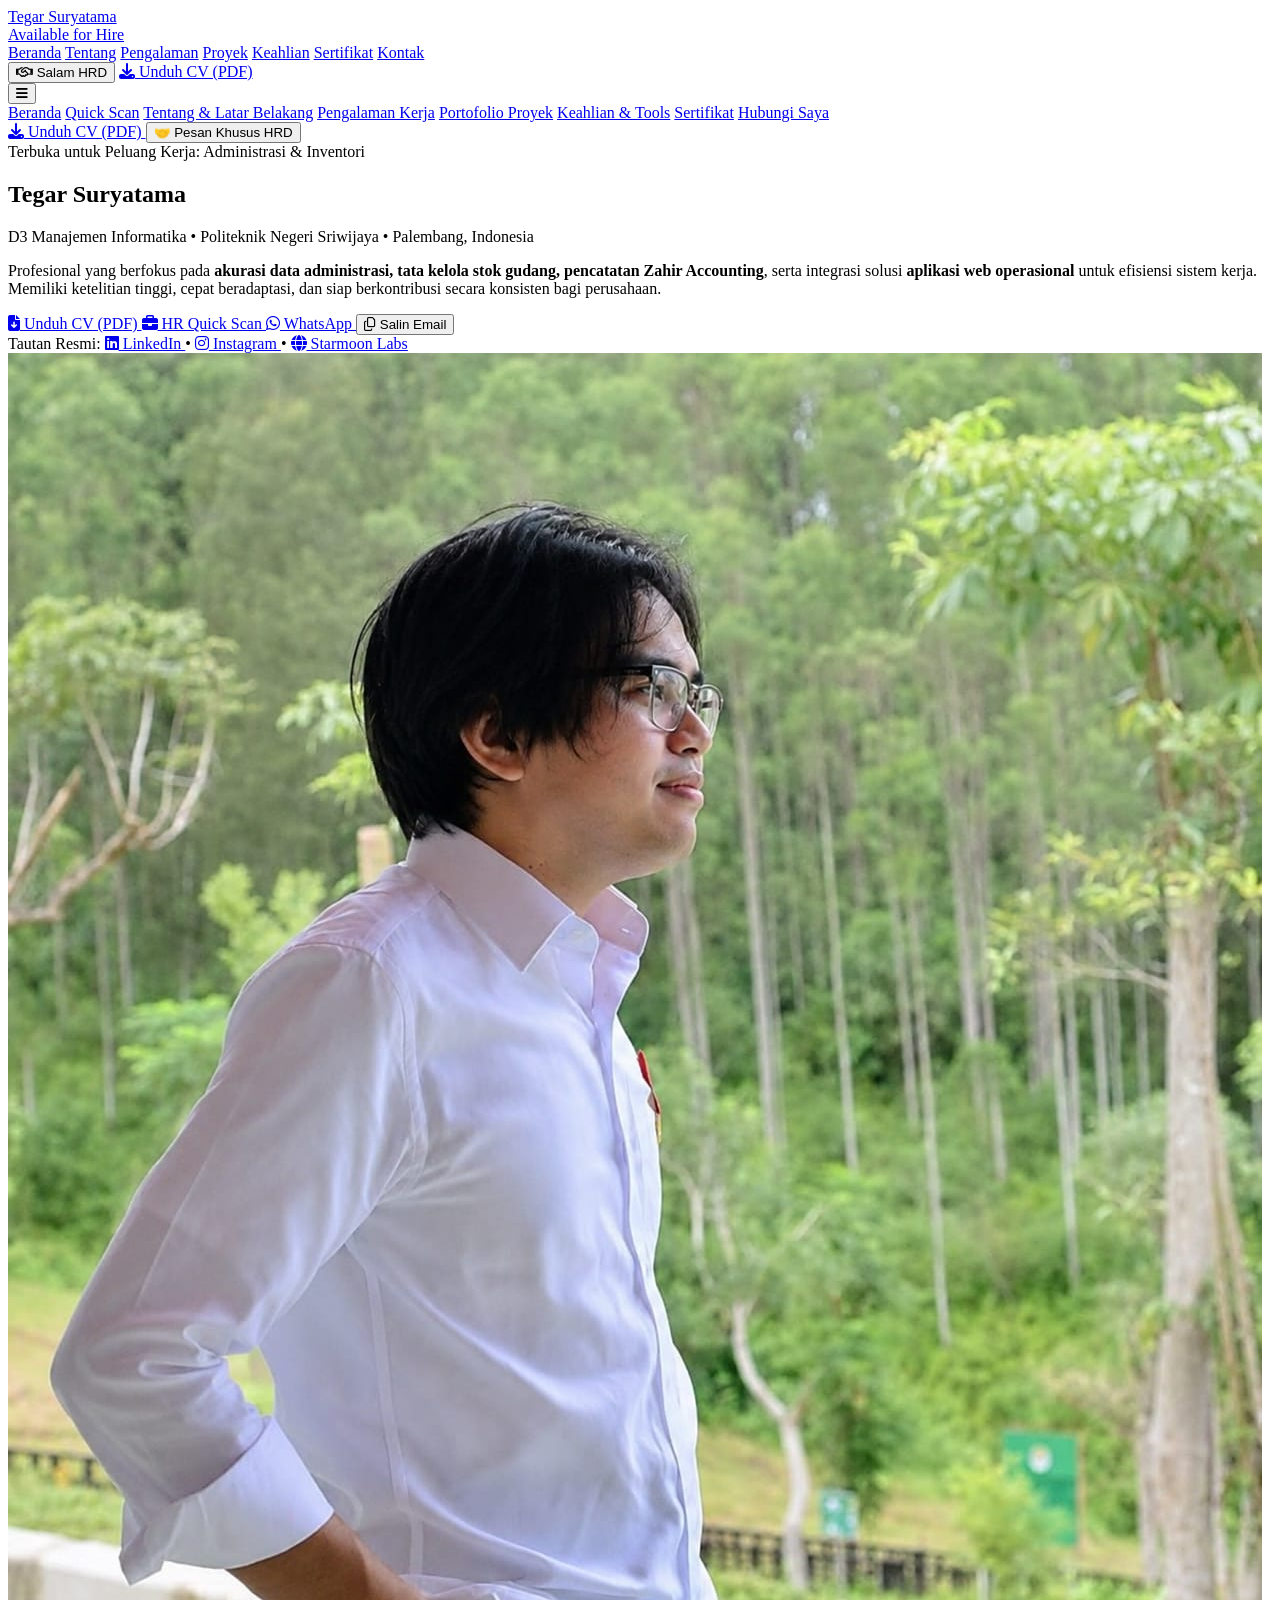
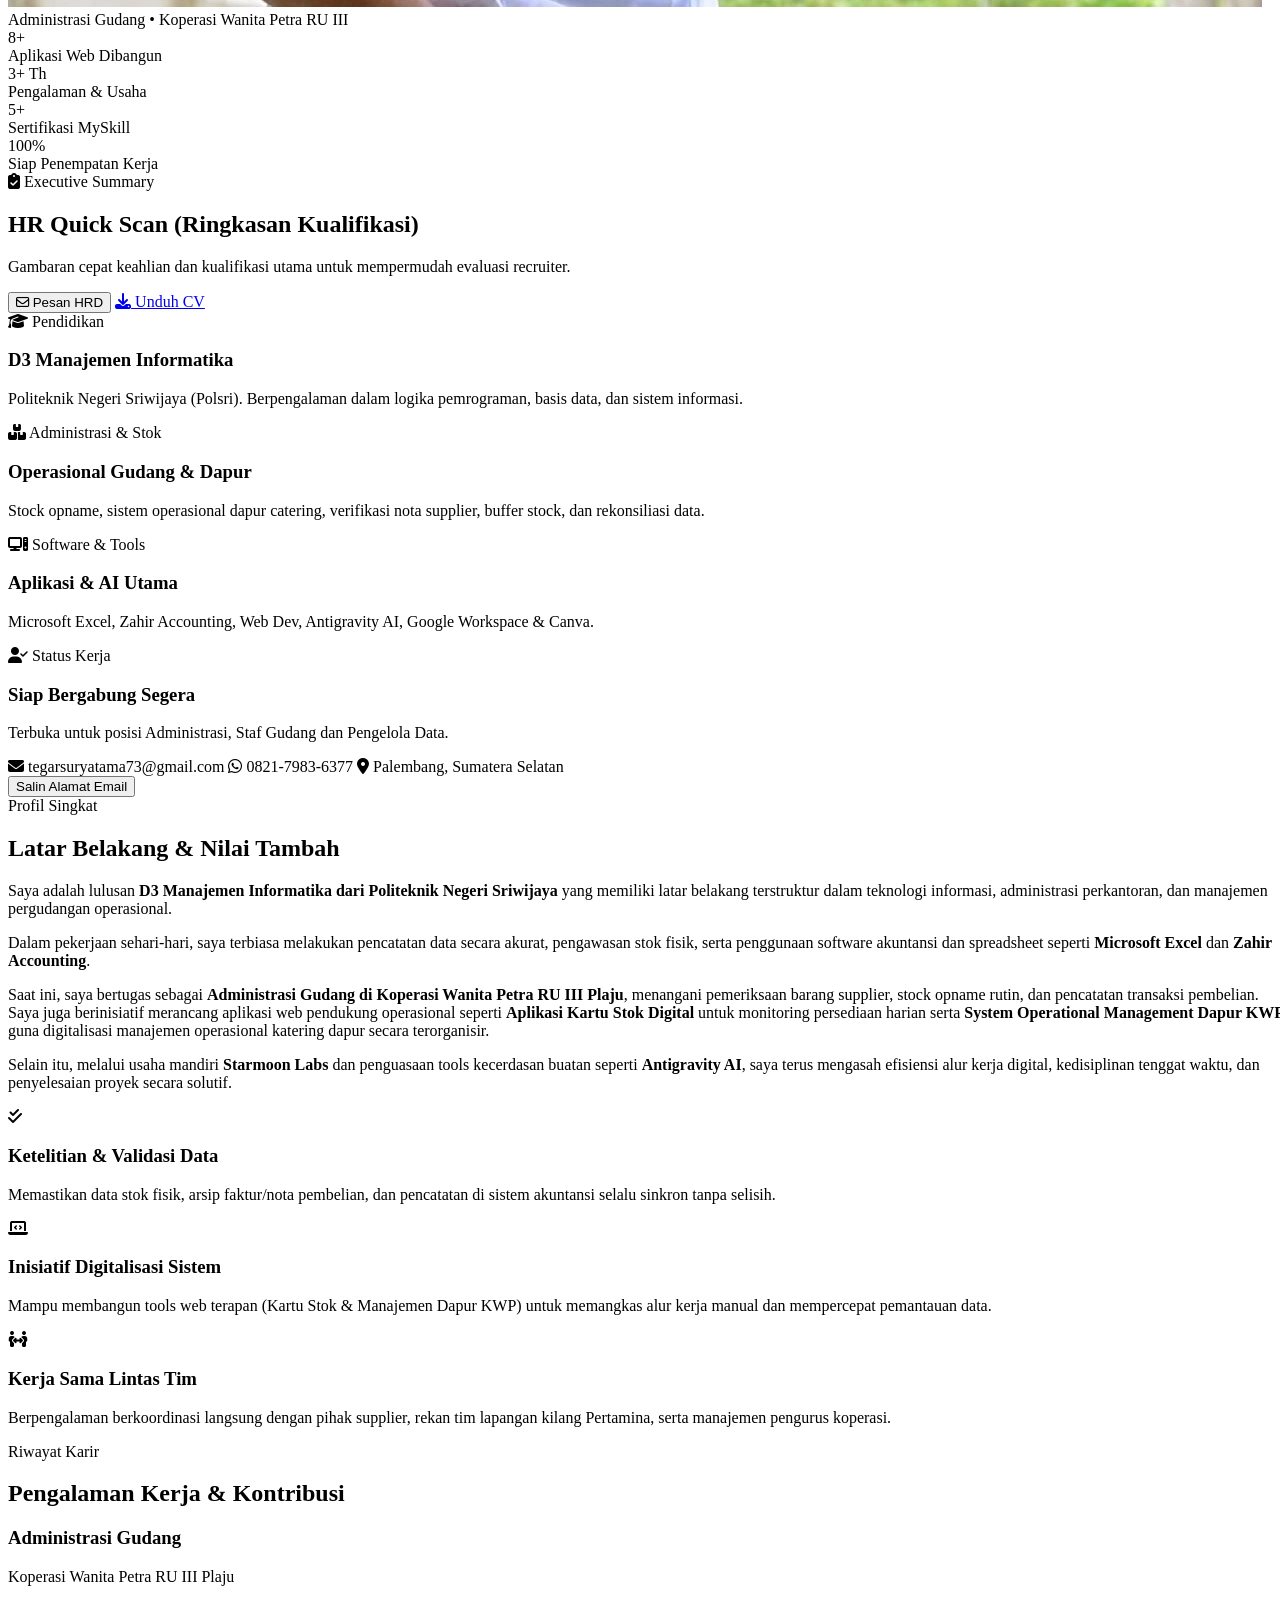
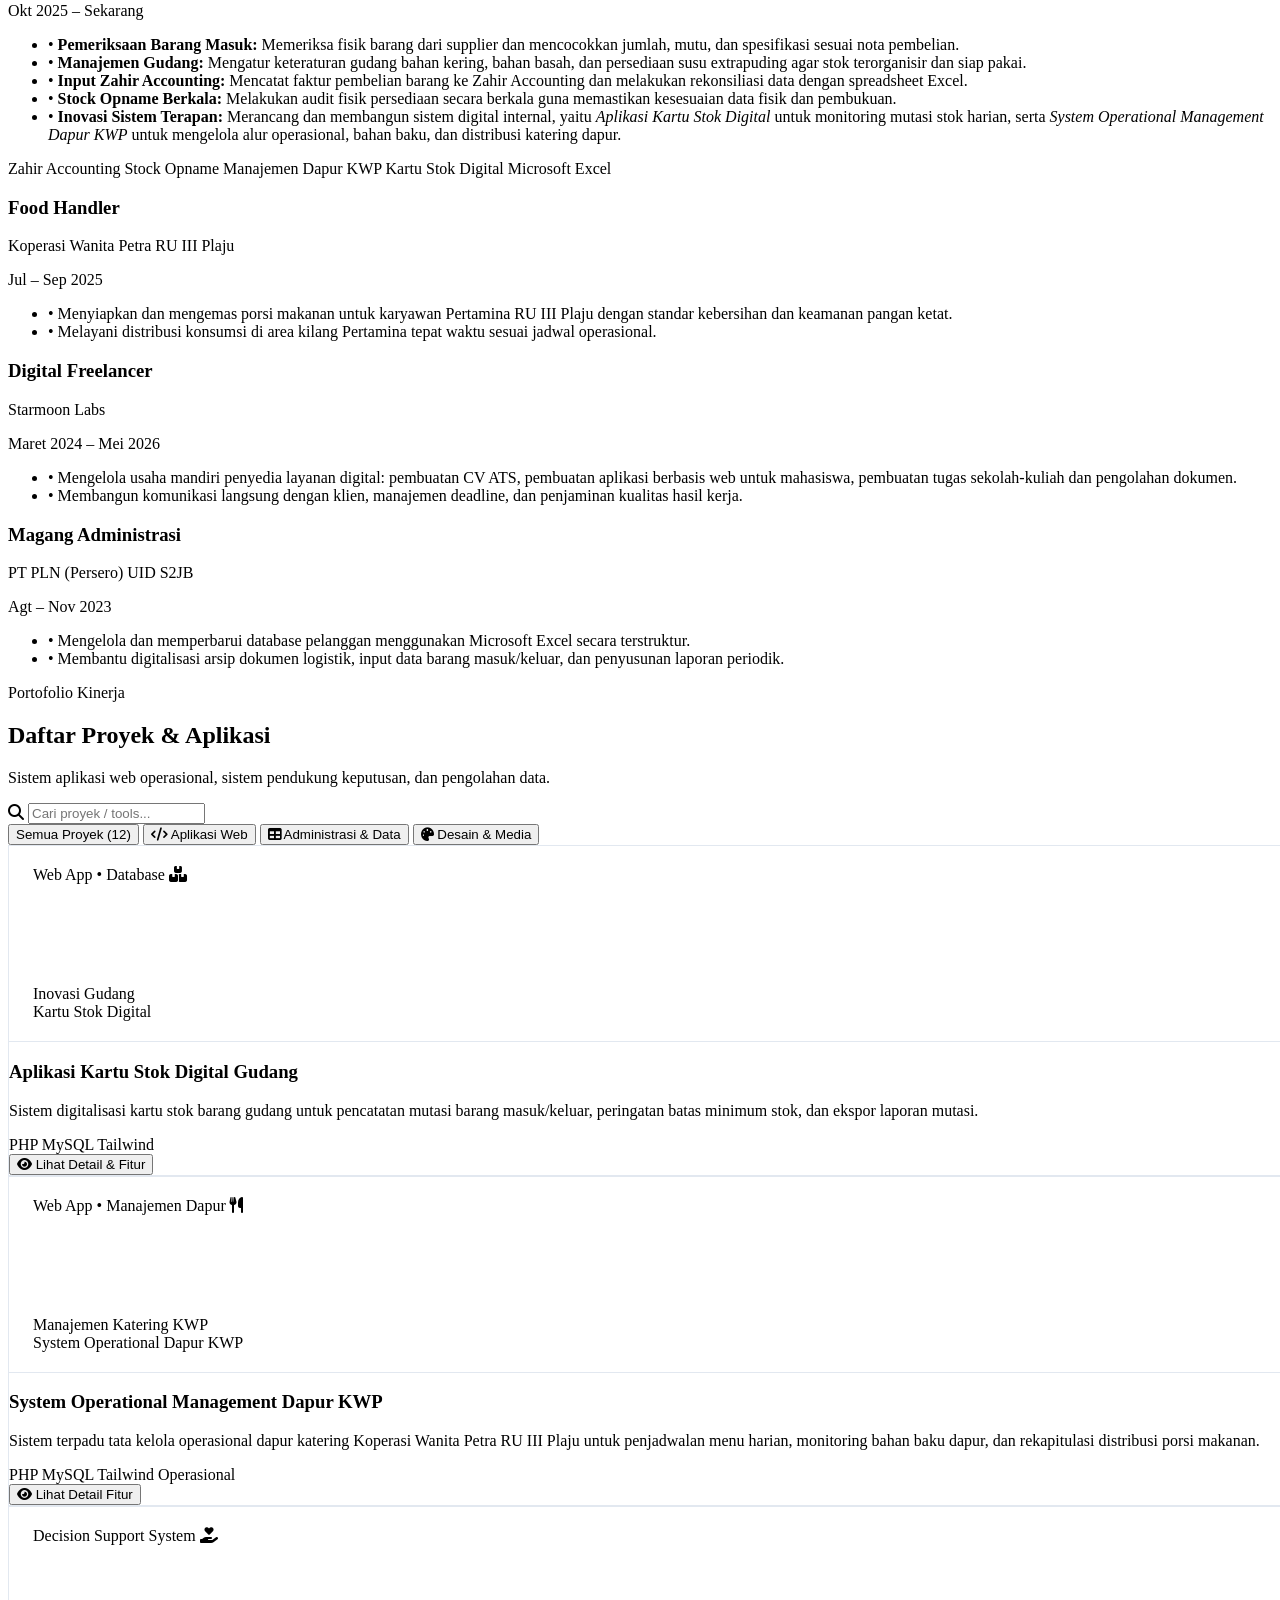
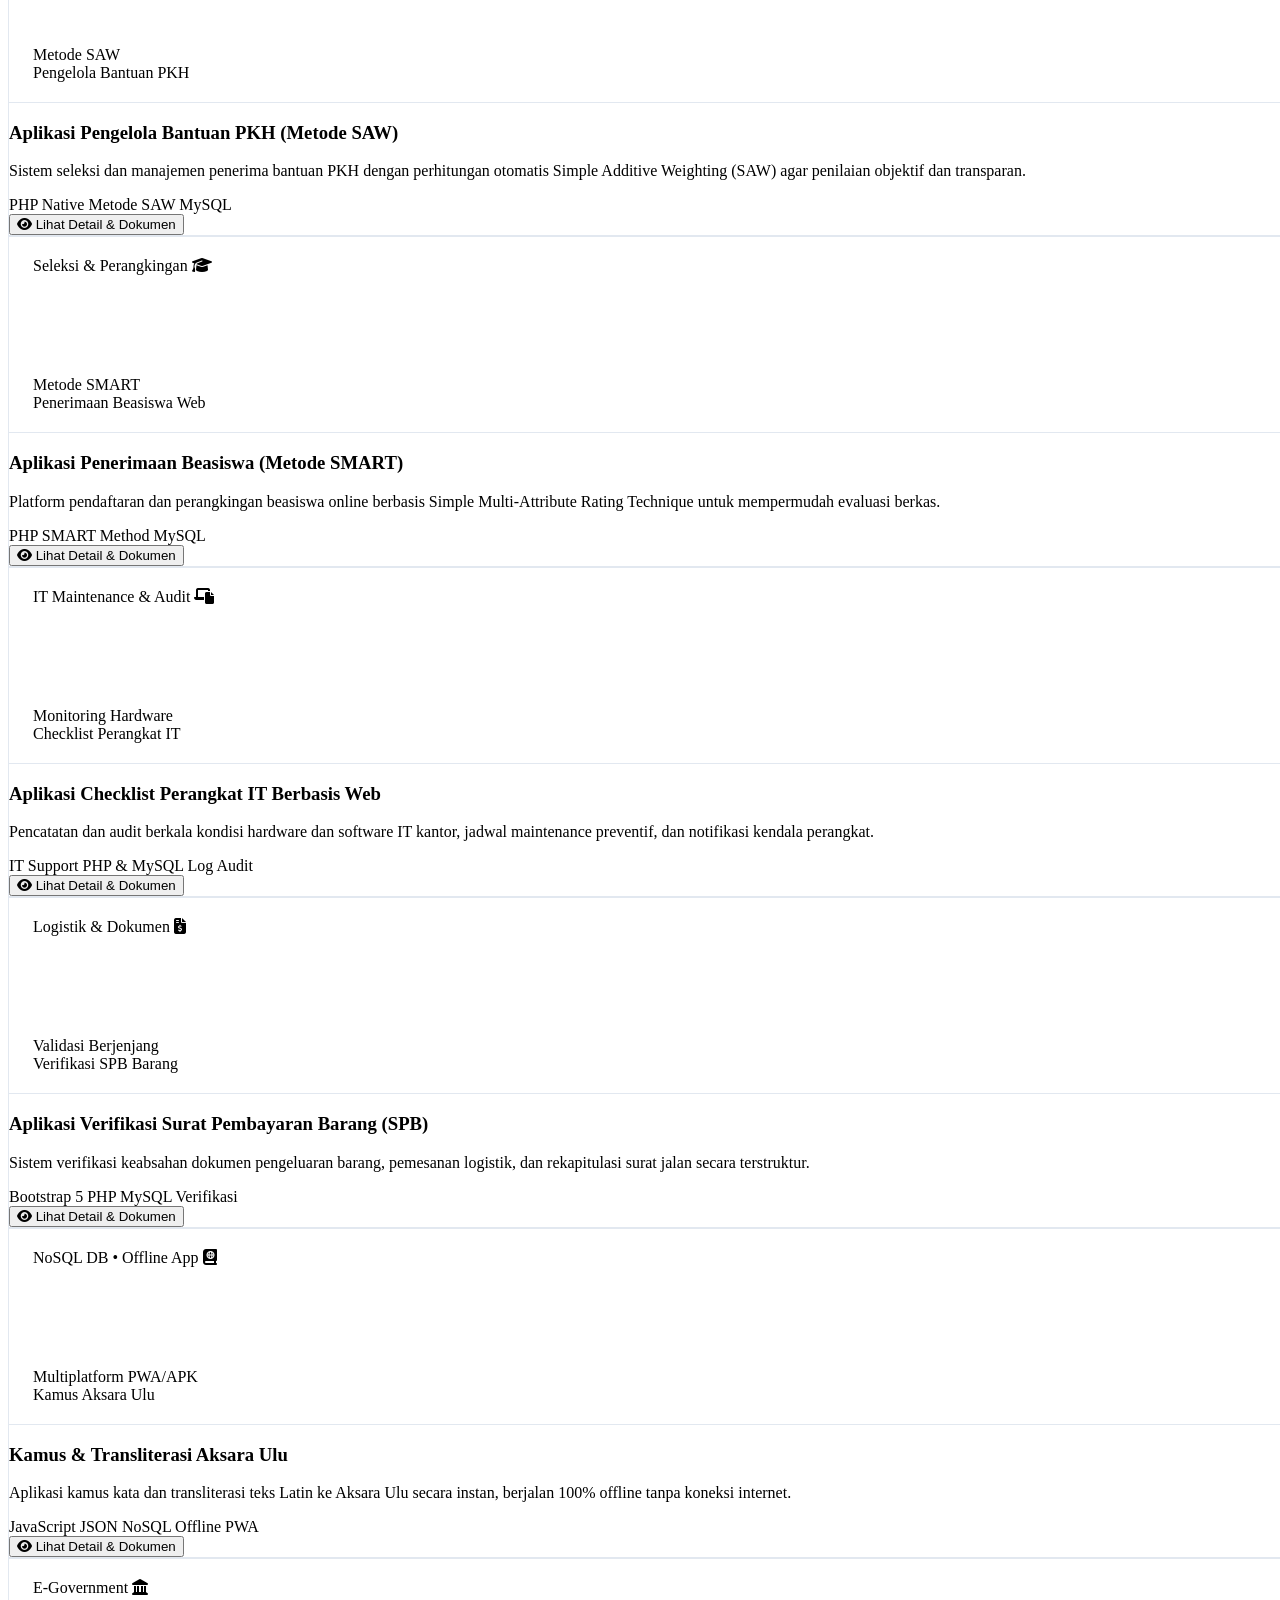
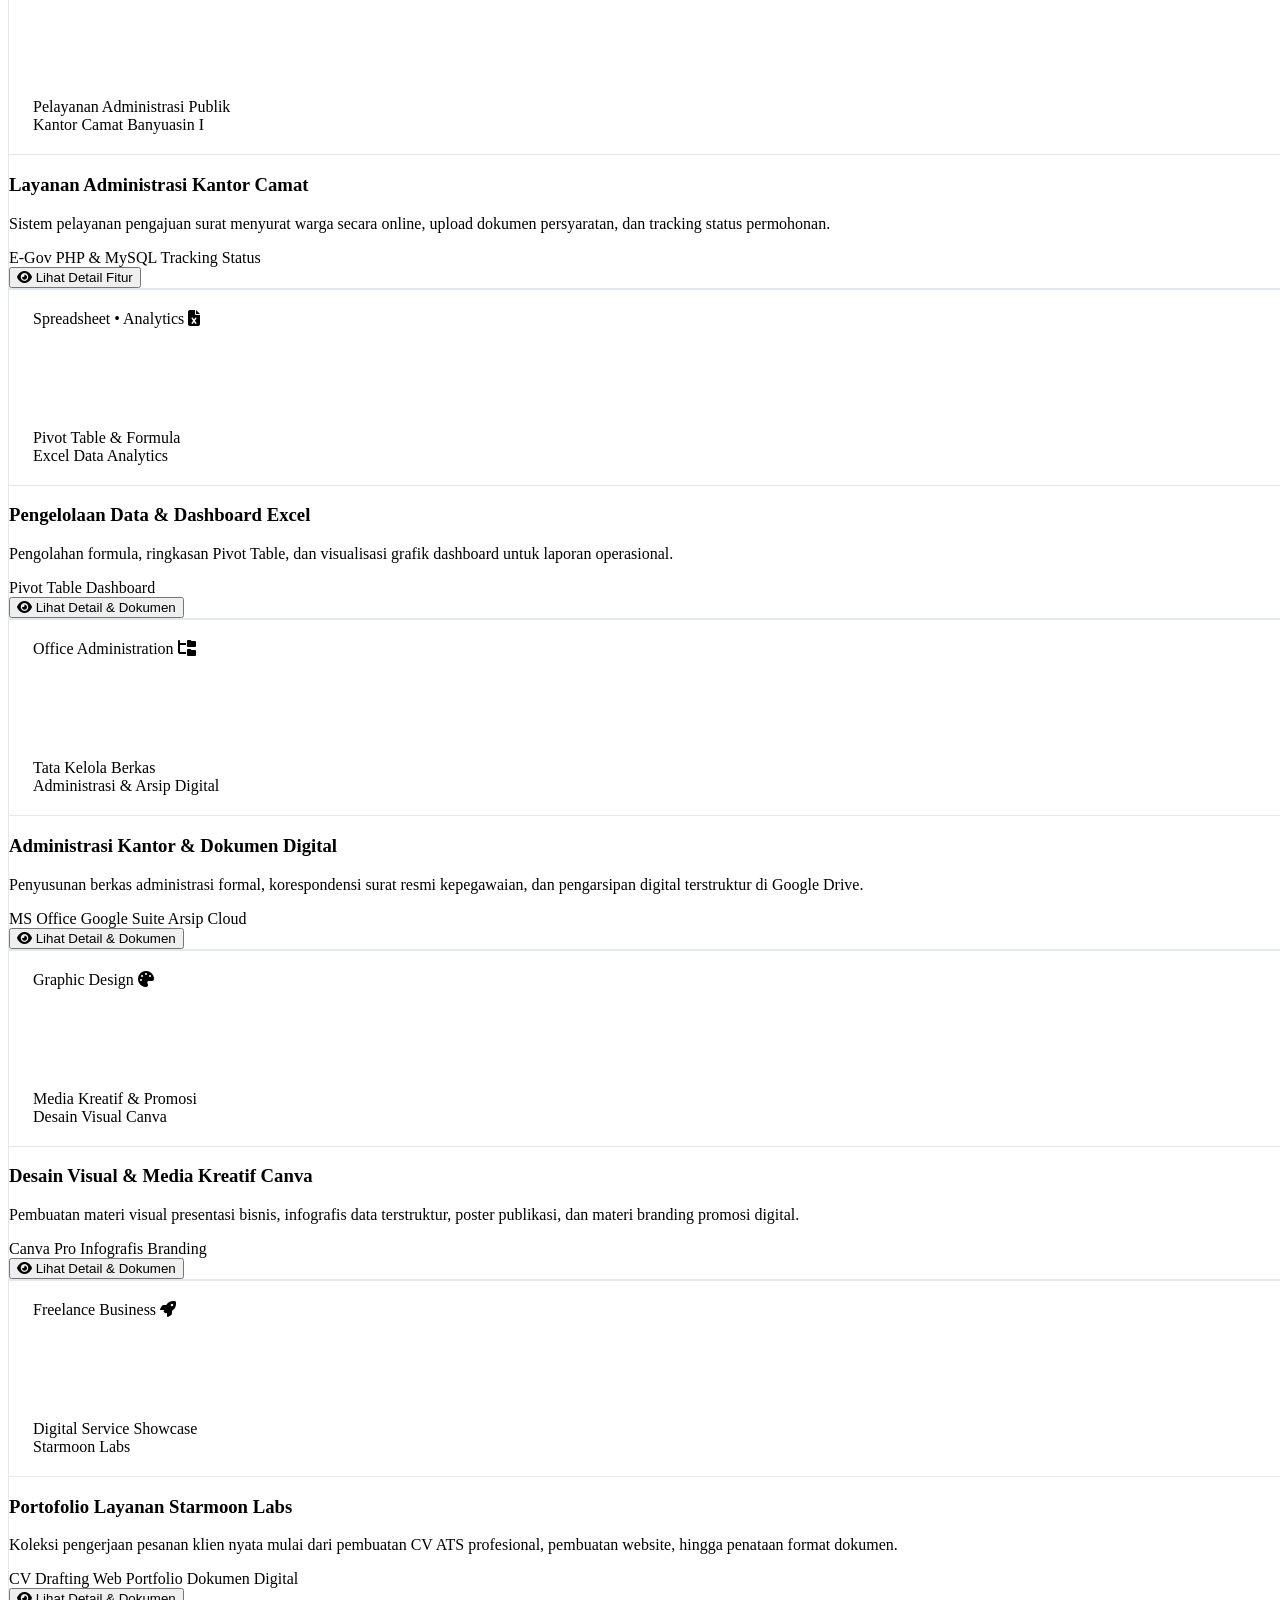
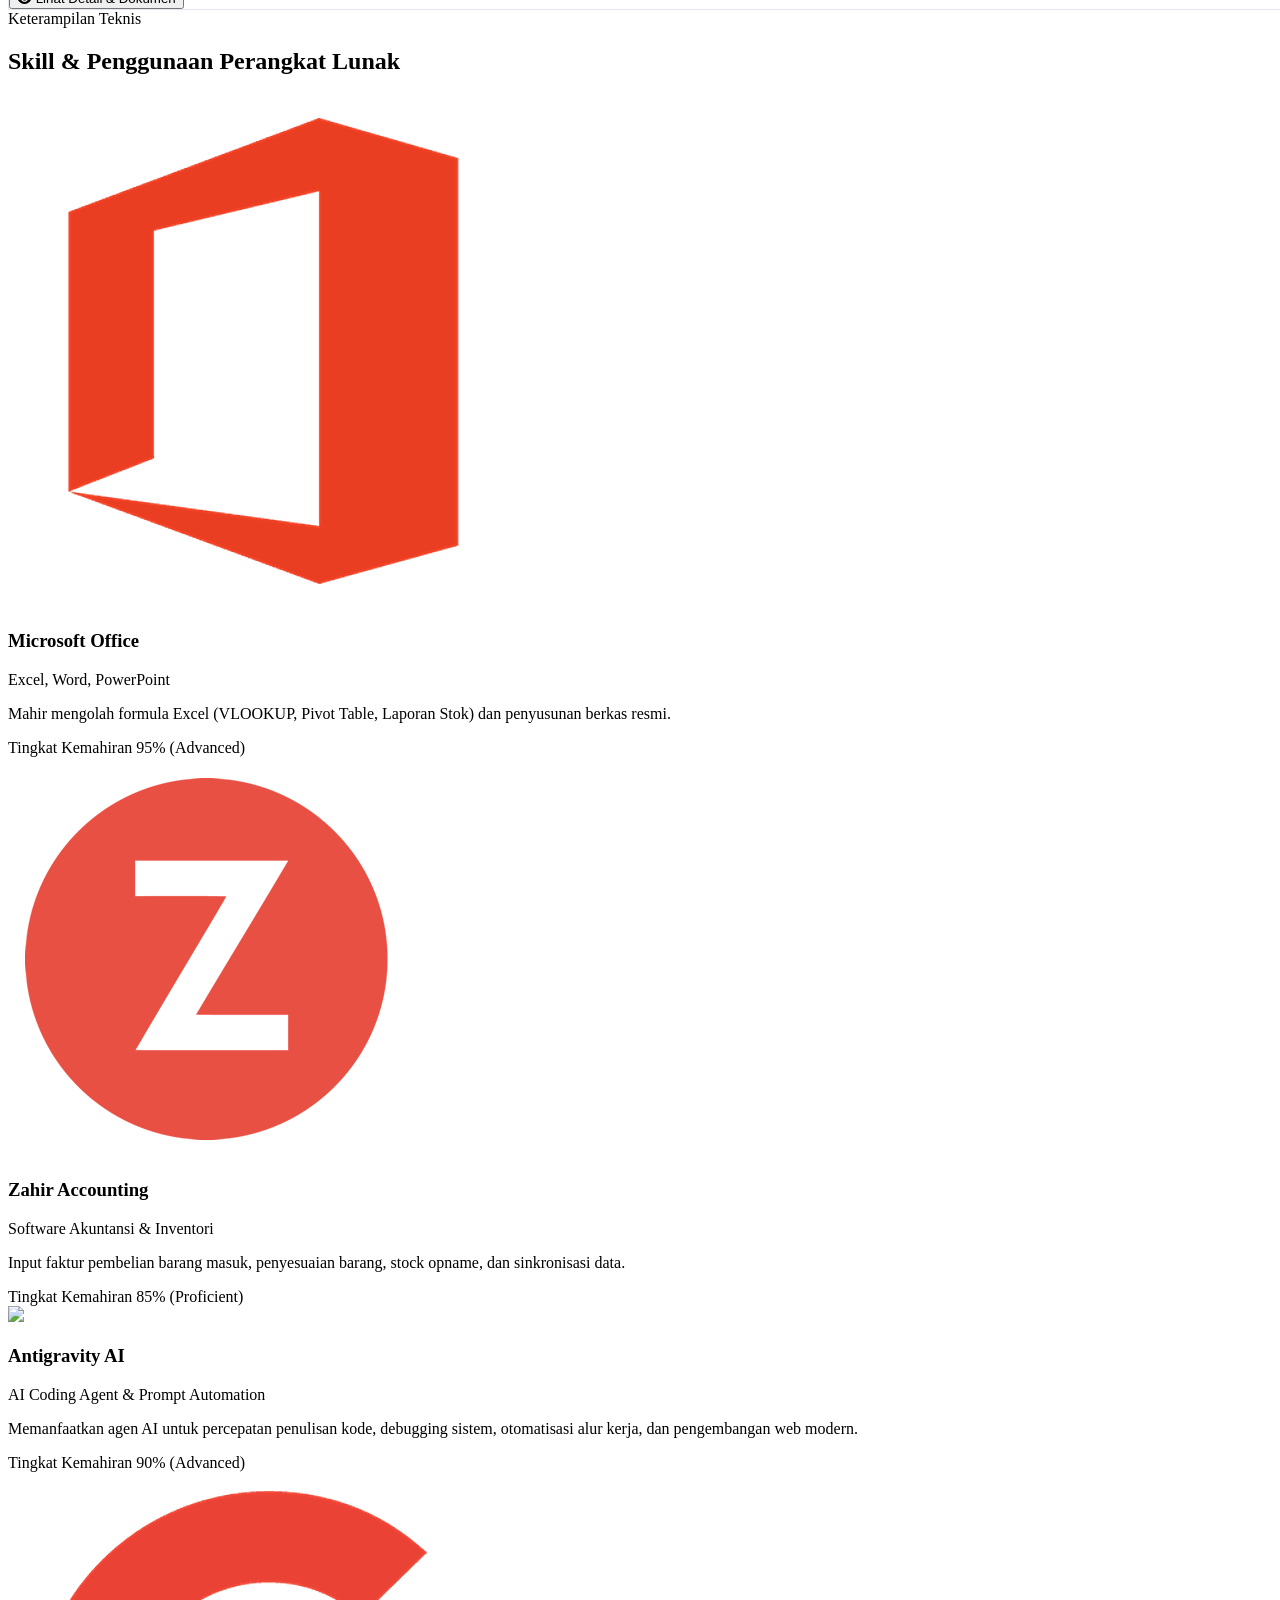
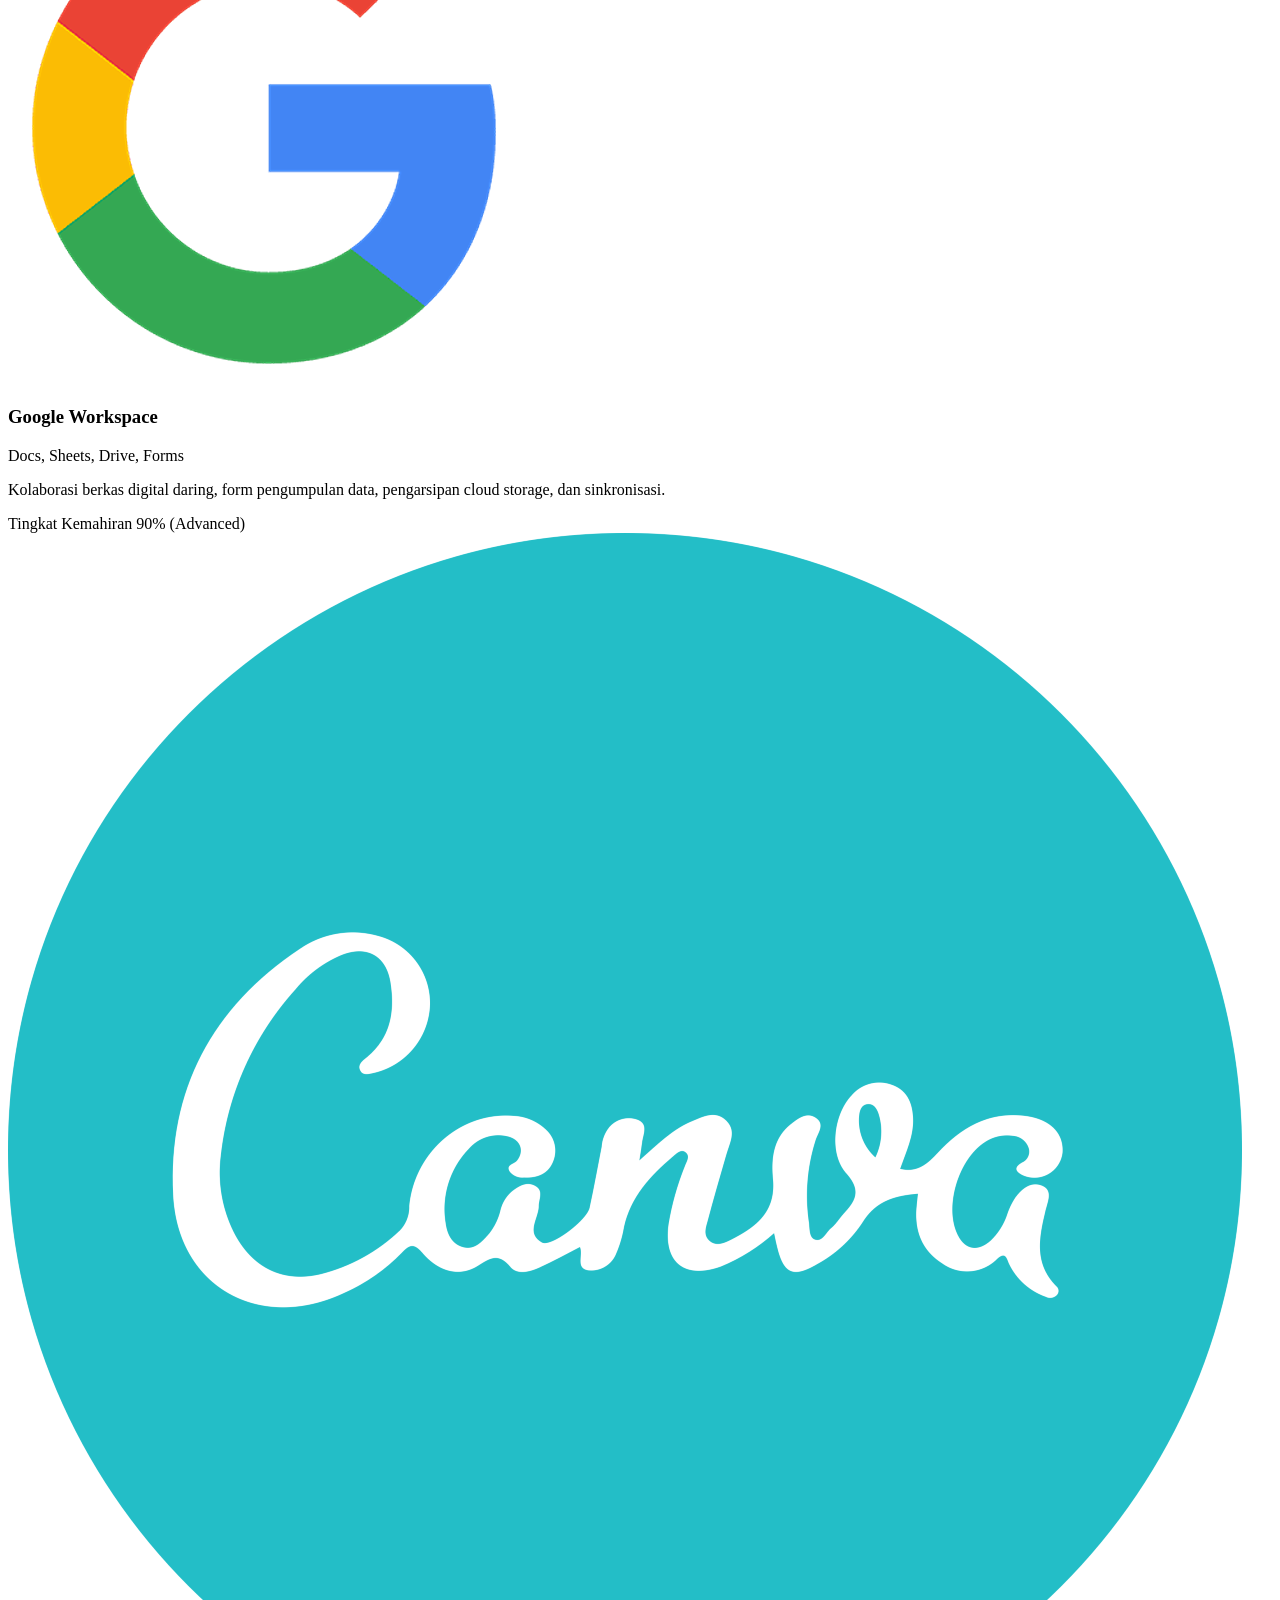
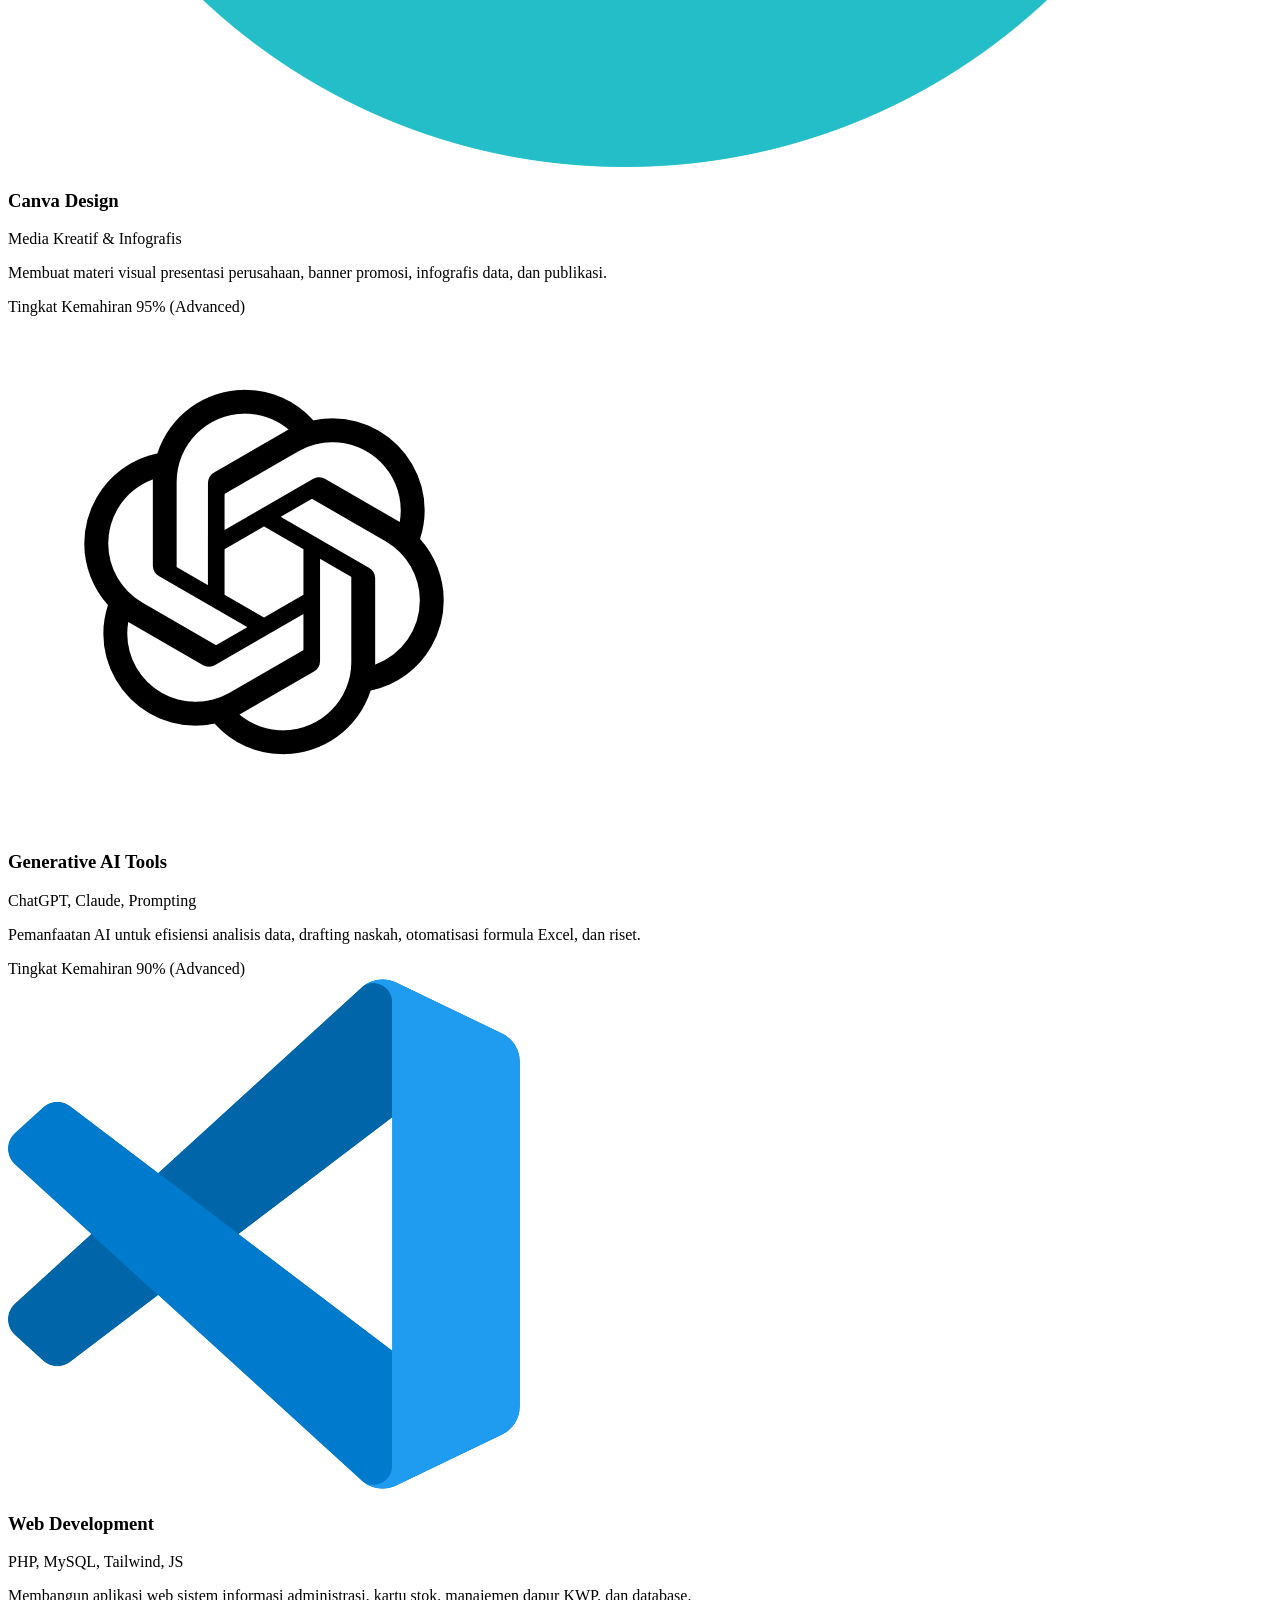
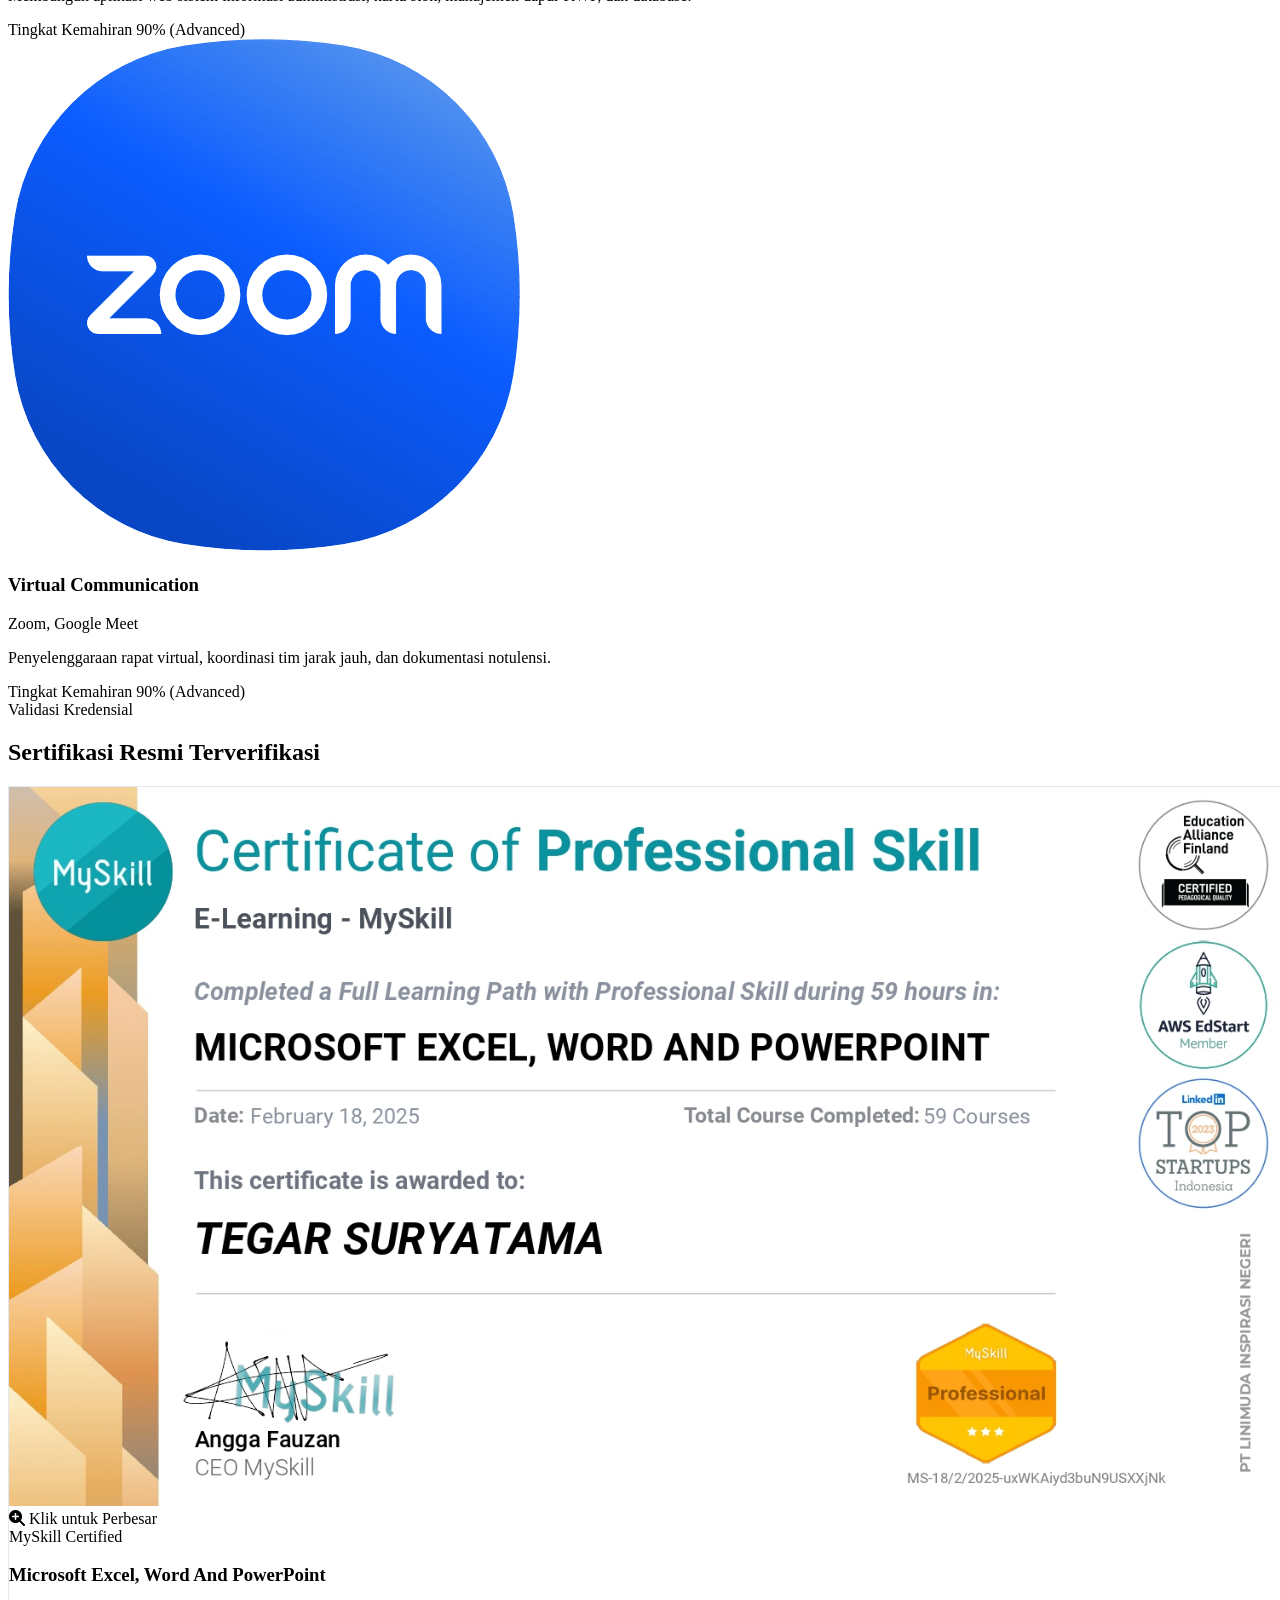
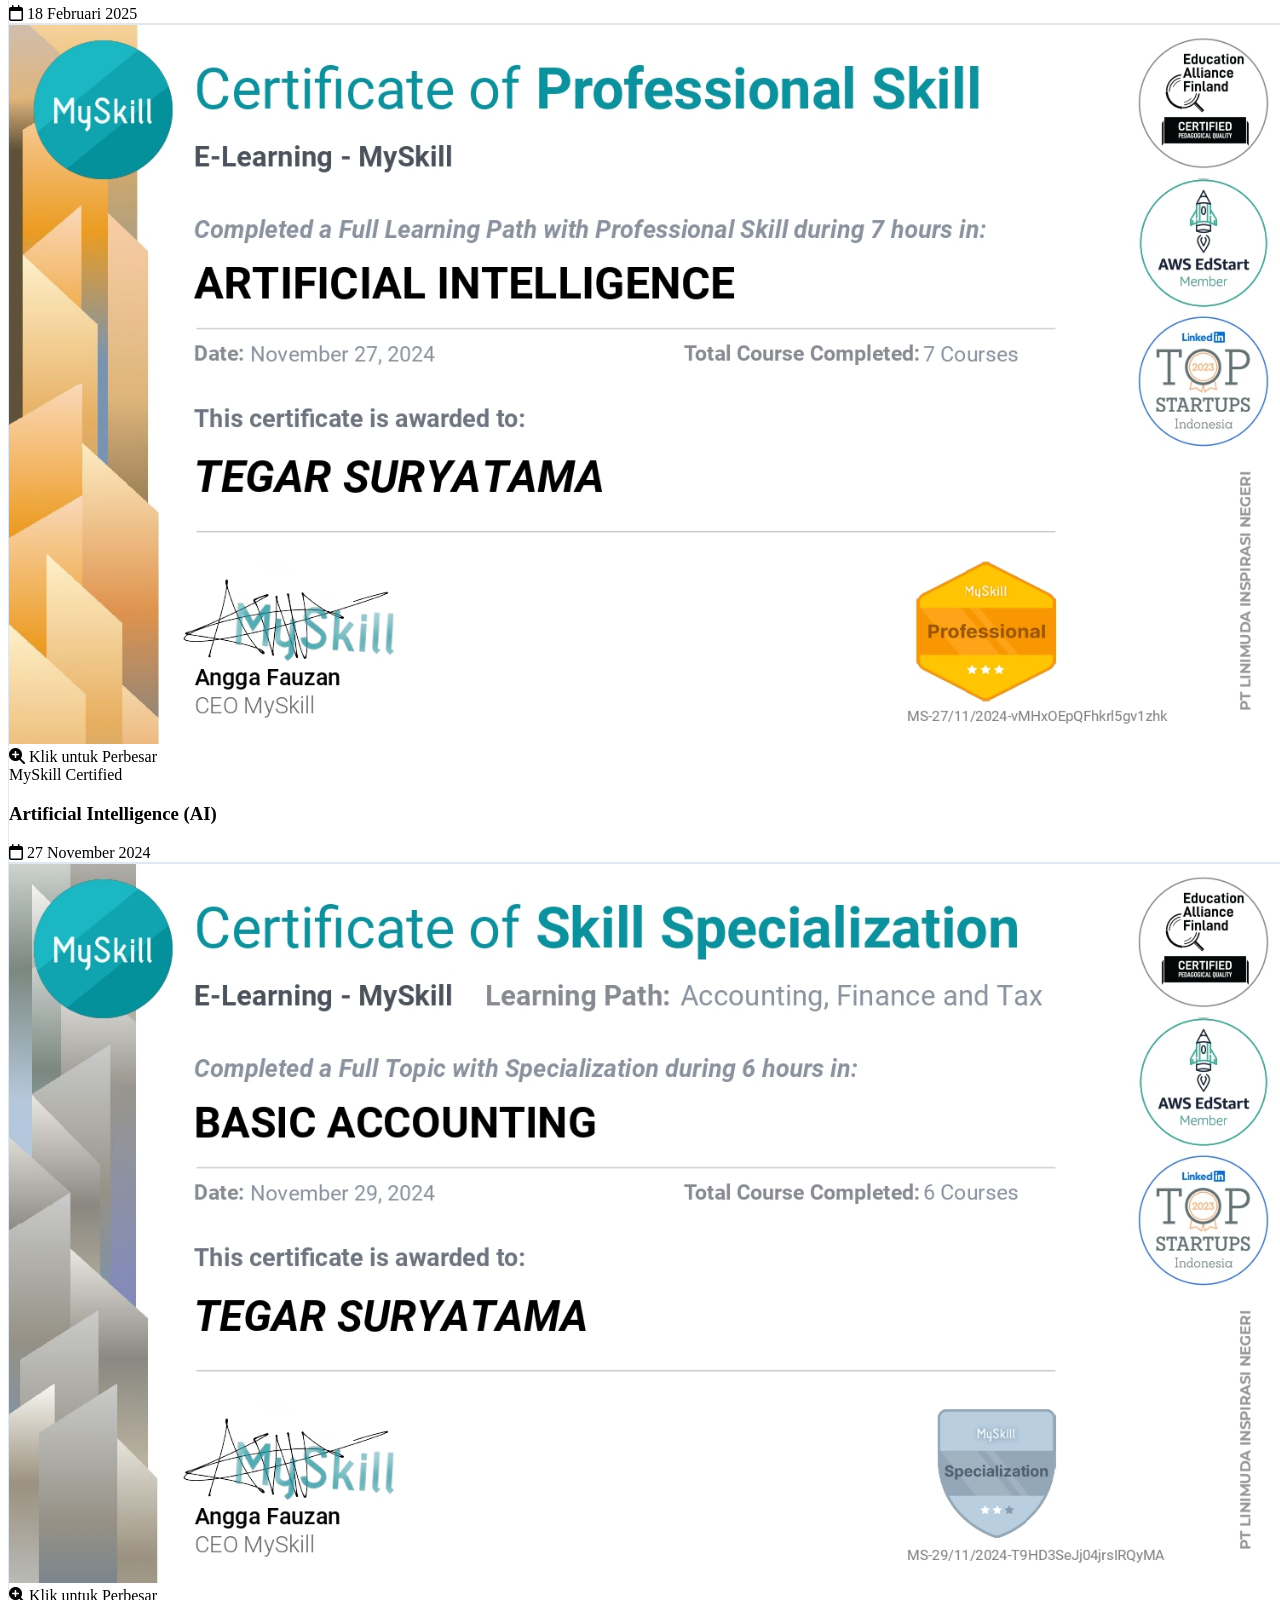
==== index - Copy.html @ 363c5156 "Add files via upload" ====
<!DOCTYPE html>
<html lang="id" class="scroll-smooth">

<head>
  <meta charset="UTF-8">
  <meta name="viewport" content="width=device-width, initial-scale=1.0">
  <title>Tegar Suryatama | Resume & Portofolio Profesional</title>
  <link rel="icon" type="image/png" href="images/icon.png?v=1">

  <!-- Tailwind CSS CDN -->
  <script src="https://cdn.tailwindcss.com"></script>

  <!-- Google Fonts: Plus Jakarta Sans & Inter -->
  <link rel="preconnect" href="https://fonts.googleapis.com">
  <link rel="preconnect" href="https://fonts.gstatic.com" crossorigin>
  <link href="https://fonts.googleapis.com/css2?family=Plus+Jakarta+Sans:wght@300;400;500;600;700;800&family=Inter:wght@400;500;600;700&display=swap" rel="stylesheet">

  <!-- Font Awesome Icons -->
  <link rel="stylesheet" href="https://cdnjs.cloudflare.com/ajax/libs/font-awesome/6.5.1/css/all.min.css">

  <!-- AOS Animation CSS -->
  <link rel="stylesheet" href="https://cdnjs.cloudflare.com/ajax/libs/aos/2.3.4/aos.css">

  <!-- Custom Modular Stylesheet -->
  <link rel="stylesheet" href="css/style.css">

  <!-- Tailwind Custom Theme Extension -->
  <script>
    tailwind.config = {
      theme: {
        extend: {
          fontFamily: {
            sans: ['"Plus Jakarta Sans"', 'sans-serif'],
            inter: ['"Inter"', 'sans-serif'],
          },
          colors: {
            navy: {
              50: '#f0f4f9',
              100: '#d9e2ec',
              200: '#bcccdc',
              700: '#334e68',
              800: '#243b53',
              900: '#102a43',
              950: '#0b1d30',
            },
            primary: {
              50: '#f0f7ff',
              100: '#e0effe',
              500: '#0284c7',
              600: '#0369a1',
              700: '#075985',
              800: '#0c4a6e',
            },
            slate: {
              850: '#152033',
              900: '#0f172a',
            }
          }
        }
      }
    }
  </script>
</head>

<body class="bg-[#f8fafc] text-slate-800 font-sans antialiased selection:bg-slate-800 selection:text-white relative pt-16">

  <!-- Top Scroll Reading Progress Indicator -->
  <div id="scrollProgressBar"></div>

  <!-- ==================== HEADER & NAVBAR (FIXED TOP) ==================== -->
  <header class="fixed top-0 left-0 right-0 z-40 w-full navbar-glass border-b border-slate-200/90 transition-all duration-200">
    <div class="max-w-6xl mx-auto px-4 sm:px-6 lg:px-8">
      <div class="flex items-center justify-between h-16">
        
        <!-- Brand Logo & Name -->
        <a href="#home" class="flex items-center gap-2.5 sm:gap-3 group">
          <!-- <div class="w-9 h-9 rounded-lg bg-slate-900 flex items-center justify-center text-white font-bold text-sm shadow-sm group-hover:bg-primary-700 transition transform group-hover:scale-105">
            TS
          </div> -->
          <div>
            <div class="font-bold text-slate-900 tracking-tight text-sm sm:text-base group-hover:text-primary-700 transition">
              Tegar Suryatama
            </div>
            <div class="flex items-center gap-1.5 text-[10px] sm:text-[11px] text-slate-500 font-medium whitespace-nowrap">
              <span class="w-2 h-2 rounded-full bg-emerald-600 live-dot"></span>
              <span>Available for Hire</span>
            </div>
          </div>
        </a>

        <!-- Desktop Navigation Links -->
        <nav class="hidden md:flex items-center space-x-1 font-medium text-xs sm:text-sm text-slate-600">
          <a href="#home" class="px-3 py-1.5 rounded-md hover:text-slate-900 hover:bg-slate-100 transition">Beranda</a>
          <!-- <a href="#quick-scan" class="px-3 py-1.5 rounded-md text-primary-700 bg-primary-50 font-semibold hover:bg-primary-100 transition flex items-center gap-1.5">
            <i class="fa-solid fa-briefcase text-primary-600"></i>Quick Scan
          </a> -->
          <a href="#about" class="px-3 py-1.5 rounded-md hover:text-slate-900 hover:bg-slate-100 transition">Tentang</a>
          <a href="#experience" class="px-3 py-1.5 rounded-md hover:text-slate-900 hover:bg-slate-100 transition">Pengalaman</a>
          <a href="#projects" class="px-3 py-1.5 rounded-md hover:text-slate-900 hover:bg-slate-100 transition">Proyek</a>
          <a href="#skills" class="px-3 py-1.5 rounded-md hover:text-slate-900 hover:bg-slate-100 transition">Keahlian</a>
          <a href="#certificates" class="px-3 py-1.5 rounded-md hover:text-slate-900 hover:bg-slate-100 transition">Sertifikat</a>
          <a href="#contact" class="px-3 py-1.5 rounded-md hover:text-slate-900 hover:bg-slate-100 transition">Kontak</a>
        </nav>

        <!-- Header CTA Buttons -->
        <div class="hidden sm:flex items-center gap-2.5">
          <button onclick="openHrdModal()" class="px-3.5 py-1.5 text-xs font-semibold text-slate-700 bg-white hover:bg-slate-50 border border-slate-300 rounded-lg transition shadow-sm hover:border-slate-400">
            <i class="fa-regular fa-handshake mr-1 text-slate-600"></i> Salam HRD
          </button>
          
          <a href="CV_Tegar Suryatama.pdf" download="CV_Tegar_Suryatama.pdf" class="px-3.5 py-1.5 text-xs font-semibold text-white bg-slate-900 hover:bg-slate-800 rounded-lg shadow-sm transition flex items-center gap-1.5 hover:shadow">
            <i class="fa-solid fa-download text-[11px]"></i> Unduh CV (PDF)
          </a>
        </div>

        <!-- Mobile Menu Toggle Button -->
        <button id="mobileMenuBtn" class="md:hidden p-2 rounded-lg text-slate-600 hover:text-slate-900 hover:bg-slate-100 focus:outline-none" aria-label="Toggle Navigation">
          <i class="fa-solid fa-bars text-lg"></i>
        </button>

      </div>
    </div>

    <!-- Mobile Drawer Menu -->
    <div id="mobileMenu" class="hidden md:hidden border-t border-slate-200 bg-white/95 backdrop-blur-md px-4 pt-3 pb-6 space-y-2 text-sm font-medium shadow-lg max-h-[calc(100vh-4rem)] overflow-y-auto">
      <a href="#home" class="block px-3 py-2 rounded-md hover:bg-slate-100" onclick="toggleMobileMenu()">Beranda</a>
      <a href="#quick-scan" class="block px-3 py-2 rounded-md text-primary-700 bg-primary-50 font-bold" onclick="toggleMobileMenu()">Quick Scan</a>
      <a href="#about" class="block px-3 py-2 rounded-md hover:bg-slate-100" onclick="toggleMobileMenu()">Tentang & Latar Belakang</a>
      <a href="#experience" class="block px-3 py-2 rounded-md hover:bg-slate-100" onclick="toggleMobileMenu()">Pengalaman Kerja</a>
      <a href="#projects" class="block px-3 py-2 rounded-md hover:bg-slate-100" onclick="toggleMobileMenu()">Portofolio Proyek</a>
      <a href="#skills" class="block px-3 py-2 rounded-md hover:bg-slate-100" onclick="toggleMobileMenu()">Keahlian & Tools</a>
      <a href="#certificates" class="block px-3 py-2 rounded-md hover:bg-slate-100" onclick="toggleMobileMenu()">Sertifikat</a>
      <a href="#contact" class="block px-3 py-2 rounded-md hover:bg-slate-100" onclick="toggleMobileMenu()">Hubungi Saya</a>
      <div class="pt-2 flex flex-col gap-2">
        <a href="CV_Tegar Suryatama.pdf" download="CV_Tegar_Suryatama.pdf" class="w-full text-center py-2.5 bg-slate-900 hover:bg-slate-800 text-white font-semibold rounded-lg shadow-sm transition">
          <i class="fa-solid fa-download mr-1"></i> Unduh CV (PDF)
        </a>
        <button onclick="openHrdModal(); toggleMobileMenu();" class="w-full text-center py-2.5 bg-slate-100 hover:bg-slate-200 border border-slate-200 text-slate-700 font-semibold rounded-lg transition">
          🤝 Pesan Khusus HRD
        </button>
      </div>
    </div>
  </header>

  <!-- ==================== MAIN CONTENT ==================== -->
  <main class="max-w-6xl mx-auto px-3.5 sm:px-6 lg:px-8 py-6 sm:py-8 space-y-12 sm:space-y-16">

    <!-- ==================== 1. HERO SECTION ==================== -->
    <section id="home" class="pt-1 sm:pt-4" data-aos="fade-up" data-aos-duration="700">
      <div class="bg-white rounded-2xl p-5 sm:p-8 lg:p-10 border border-slate-200 shadow-sm relative overflow-hidden">
        
        <div class="grid grid-cols-1 lg:grid-cols-12 gap-6 sm:gap-8 lg:gap-10 items-center">
          
          <!-- Left Column: Bio & Title -->
          <div class="lg:col-span-8 space-y-4 sm:space-y-5 text-left">
            
            <div class="inline-flex items-center gap-2 px-3 py-1 rounded-full bg-slate-100 border border-slate-200 text-slate-700 text-[11px] sm:text-xs font-semibold max-w-full">
              <span class="w-2 h-2 rounded-full bg-emerald-600 live-dot shrink-0"></span>
              <span class="truncate sm:whitespace-normal">Terbuka untuk Peluang Kerja: Administrasi & Inventori</span>
            </div>

            <div>
              <h1 class="text-2xl sm:text-4xl lg:text-5xl font-extrabold text-slate-900 tracking-tight leading-tight">
                Tegar Suryatama
              </h1>

              <div class="text-xs sm:text-sm text-slate-500 mt-2 flex items-center gap-2 flex-wrap font-medium">
                <span>D3 Manajemen Informatika</span>
                <span>•</span>
                <span>Politeknik Negeri Sriwijaya</span>
                <span>•</span>
                <span>Palembang, Indonesia</span>
              </div>
            </div>

            <p class="text-xs sm:text-sm lg:text-base text-slate-600 leading-relaxed max-w-2xl text-justify">
              Profesional yang berfokus pada <strong class="text-slate-800">akurasi data administrasi, tata kelola stok gudang, pencatatan Zahir Accounting</strong>, serta integrasi solusi <strong class="text-slate-800">aplikasi web operasional</strong> untuk efisiensi sistem kerja. Memiliki ketelitian tinggi, cepat beradaptasi, dan siap berkontribusi secara konsisten bagi perusahaan.
            </p>

            <!-- CTA Actions Group -->
            <div class="flex flex-wrap items-center gap-2.5 sm:gap-3 pt-2">
              <a href="CV_Tegar Suryatama.pdf" download="CV_Tegar_Suryatama.pdf" class="flex-1 sm:flex-initial px-4 sm:px-5 py-2.5 bg-slate-900 hover:bg-slate-800 text-white font-semibold text-xs sm:text-sm rounded-lg shadow-sm transition flex items-center justify-center gap-2 transform hover:-translate-y-0.5 whitespace-nowrap min-w-[130px]">
                <i class="fa-solid fa-file-arrow-down"></i> Unduh CV (PDF)
              </a>

              <a href="#quick-scan" class="flex-1 sm:flex-initial px-3.5 sm:px-4 py-2.5 bg-primary-50 hover:bg-primary-100 text-primary-800 font-semibold text-xs sm:text-sm rounded-lg border border-primary-200 transition flex items-center justify-center gap-2 whitespace-nowrap min-w-[130px]">
                <i class="fa-solid fa-briefcase text-primary-600"></i> HR Quick Scan
              </a>

              <a href="https://wa.me/6282179836377?text=Halo%20Tegar,%20saya%20tertarik%20dengan%20profil%20dan%20portofolio%20Anda." target="_blank" rel="noopener noreferrer" class="flex-1 sm:flex-initial px-3.5 sm:px-4 py-2.5 bg-white hover:bg-slate-50 text-slate-700 font-semibold text-xs sm:text-sm rounded-lg border border-slate-300 shadow-sm transition flex items-center justify-center gap-2 whitespace-nowrap min-w-[110px]">
                <i class="fa-brands fa-whatsapp text-emerald-600"></i> WhatsApp
              </a>

              <button onclick="copyToClipboard('tegarsuryatama73@gmail.com', 'Alamat email berhasil disalin!')" class="flex-1 sm:flex-initial px-3.5 py-2.5 rounded-lg bg-slate-100 hover:bg-slate-200 text-slate-700 font-medium text-xs flex items-center justify-center gap-1.5 transition whitespace-nowrap min-w-[110px]">
                <i class="fa-regular fa-copy"></i> Salin Email
              </button>
            </div>

            <!-- Social Links Fast Bar -->
            <div class="pt-2 flex flex-wrap items-center gap-2 sm:gap-3 text-slate-500 text-xs font-medium">
              <span class="text-slate-400">Tautan Resmi:</span>
              <a href="https://www.linkedin.com/in/tegar-suryatama-102b65221/" target="_blank" rel="noopener noreferrer" class="hover:text-primary-700 transition flex items-center gap-1">
                <i class="fa-brands fa-linkedin"></i> LinkedIn
              </a>
              <span class="text-slate-300">•</span>
              <a href="https://www.instagram.com/tegar._.suryatama/" target="_blank" rel="noopener noreferrer" class="hover:text-primary-700 transition flex items-center gap-1">
                <i class="fa-brands fa-instagram"></i> Instagram
              </a>
              <span class="text-slate-300">•</span>
              <a href="https://tstar7.github.io/Starmoon-Labs/" target="_blank" rel="noopener noreferrer" class="hover:text-primary-700 transition flex items-center gap-1">
                <i class="fa-solid fa-globe"></i> Starmoon Labs
              </a>
            </div>

          </div>

          <!-- Right Column: Profile Picture with Subtle Elevation -->
          <div class="lg:col-span-4 flex flex-col items-center justify-center mt-2 lg:mt-0">
            <div class="w-48 h-48 sm:w-60 sm:h-60 lg:w-64 lg:h-64 rounded-2xl overflow-hidden border border-slate-200 shadow-sm bg-slate-100 transition-transform duration-300 hover:scale-[1.02]">
              <img src="images/saya.jpeg" alt="Foto Tegar Suryatama" class="w-full h-full object-cover object-top">
            </div>
            <div class="mt-3 text-center w-full px-2">
              <span class="inline-block px-3 py-1 bg-slate-100 rounded-md text-[11px] sm:text-xs font-semibold text-slate-700 border border-slate-200 max-w-full">
                Administrasi Gudang • Koperasi Wanita Petra RU III
              </span>
            </div>
          </div>

        </div>

        <!-- Metric Stat Counters Bar (Animated CountUp on View) -->
        <div class="grid grid-cols-2 sm:grid-cols-4 gap-3 sm:gap-4 mt-8 pt-6 border-t border-slate-100" id="statsSection">
          <div class="p-3 rounded-lg bg-slate-50 border border-slate-200/70 text-center transition hover:bg-slate-100/80">
            <div class="text-xl sm:text-3xl font-bold text-slate-900 flex items-center justify-center gap-0.5">
              <span class="counter-num" data-target="8">0</span><span>+</span>
            </div>
            <div class="text-[11px] sm:text-xs text-slate-500 font-medium mt-0.5">Aplikasi Web Dibangun</div>
          </div>
          <div class="p-3 rounded-lg bg-slate-50 border border-slate-200/70 text-center transition hover:bg-slate-100/80">
            <div class="text-xl sm:text-3xl font-bold text-slate-900 flex items-center justify-center gap-0.5">
              <span class="counter-num" data-target="3">0</span><span>+ Th</span>
            </div>
            <div class="text-[11px] sm:text-xs text-slate-500 font-medium mt-0.5">Pengalaman & Usaha</div>
          </div>
          <div class="p-3 rounded-lg bg-slate-50 border border-slate-200/70 text-center transition hover:bg-slate-100/80">
            <div class="text-xl sm:text-3xl font-bold text-slate-900 flex items-center justify-center gap-0.5">
              <span class="counter-num" data-target="5">0</span><span>+</span>
            </div>
            <div class="text-[11px] sm:text-xs text-slate-500 font-medium mt-0.5">Sertifikasi MySkill</div>
          </div>
          <div class="p-3 rounded-lg bg-slate-50 border border-slate-200/70 text-center transition hover:bg-slate-100/80">
            <div class="text-xl sm:text-3xl font-bold text-emerald-700 flex items-center justify-center gap-0.5">
              <span class="counter-num" data-target="100">0</span><span>%</span>
            </div>
            <div class="text-[11px] sm:text-xs text-slate-500 font-medium mt-0.5">Siap Penempatan Kerja</div>
          </div>
        </div>

      </div>
    </section>

    <!-- ==================== 2. HR QUICK SCAN PANEL ==================== -->
    <section id="quick-scan" class="scroll-mt-20" data-aos="fade-up">
      <div class="bg-navy-900 text-white rounded-2xl p-5 sm:p-8 border border-navy-800 shadow-md">
        
        <div class="flex flex-col sm:flex-row sm:items-center justify-between gap-4 border-b border-navy-800 pb-5 mb-6">
          <div>
            <div class="flex items-center gap-2 text-primary-200 text-xs font-bold uppercase tracking-wider">
              <i class="fa-solid fa-clipboard-check text-emerald-400"></i> Executive Summary
            </div>
            <h2 class="text-xl sm:text-2xl font-bold text-white mt-1">
              HR Quick Scan (Ringkasan Kualifikasi)
            </h2>
            <p class="text-slate-300 text-xs sm:text-sm mt-0.5">
              Gambaran cepat keahlian dan kualifikasi utama untuk mempermudah evaluasi recruiter.
            </p>
          </div>

          <div class="flex items-center gap-2.5 w-full sm:w-auto">
            <button onclick="openHrdModal()" class="flex-1 sm:flex-initial px-3.5 py-2 bg-primary-600 hover:bg-primary-700 text-white font-semibold text-xs rounded-lg transition shadow-sm text-center">
              <i class="fa-regular fa-envelope mr-1"></i> Pesan HRD
            </button>
            <a href="CV_Tegar Suryatama.pdf" download="CV_Tegar_Suryatama.pdf" class="flex-1 sm:flex-initial px-3.5 py-2 bg-slate-800 hover:bg-slate-700 text-white border border-slate-700 font-semibold text-xs rounded-lg transition text-center">
              <i class="fa-solid fa-download mr-1"></i> Unduh CV
            </a>
          </div>
        </div>

        <!-- 4 Core Pillars Grid -->
        <div class="grid grid-cols-1 sm:grid-cols-2 lg:grid-cols-4 gap-4 sm:gap-5">
          
          <!-- Pillar 1 -->
          <div class="bg-navy-800/90 border border-navy-700 p-4 rounded-xl space-y-2 hover:border-navy-600 transition">
            <div class="text-emerald-400 text-base font-bold">
              <i class="fa-solid fa-graduation-cap mr-1"></i> Pendidikan
            </div>
            <h3 class="font-bold text-sm text-white">D3 Manajemen Informatika</h3>
            <p class="text-xs text-slate-300">Politeknik Negeri Sriwijaya (Polsri). Berpengalaman dalam logika pemrograman, basis data, dan sistem informasi.</p>
          </div>

          <!-- Pillar 2 -->
          <div class="bg-navy-800/90 border border-navy-700 p-4 rounded-xl space-y-2 hover:border-navy-600 transition">
            <div class="text-primary-300 text-base font-bold">
              <i class="fa-solid fa-boxes-stacked mr-1"></i> Administrasi & Stok
            </div>
            <h3 class="font-bold text-sm text-white">Operasional Gudang & Dapur</h3>
            <p class="text-xs text-slate-300">Stock opname, sistem operasional dapur catering, verifikasi nota supplier, buffer stock, dan rekonsiliasi data.</p>
          </div>

          <!-- Pillar 3 -->
          <div class="bg-navy-800/90 border border-navy-700 p-4 rounded-xl space-y-2 hover:border-navy-600 transition">
            <div class="text-amber-300 text-base font-bold">
              <i class="fa-solid fa-computer mr-1"></i> Software & Tools
            </div>
            <h3 class="font-bold text-sm text-white">Aplikasi & AI Utama</h3>
            <p class="text-xs text-slate-300">Microsoft Excel, Zahir Accounting, Web Dev, Antigravity AI, Google Workspace & Canva.</p>
          </div>

          <!-- Pillar 4 -->
          <div class="bg-navy-800/90 border border-navy-700 p-4 rounded-xl space-y-2 hover:border-navy-600 transition">
            <div class="text-emerald-400 text-base font-bold">
              <i class="fa-solid fa-user-check mr-1"></i> Status Kerja
            </div>
            <h3 class="font-bold text-sm text-emerald-300">Siap Bergabung Segera</h3>
            <p class="text-xs text-slate-300">Terbuka untuk posisi Administrasi, Staf Gudang dan Pengelola Data.</p>
          </div>

        </div>

        <!-- Quick Contacts -->
        <div class="mt-5 pt-4 border-t border-navy-800 flex flex-col sm:flex-row sm:items-center justify-between gap-3 text-xs text-slate-300">
          <div class="flex items-center gap-3 sm:gap-4 flex-wrap">
            <span class="break-all sm:break-normal"><i class="fa-solid fa-envelope text-slate-400 mr-1"></i> tegarsuryatama73@gmail.com</span>
            <span class="whitespace-nowrap"><i class="fa-brands fa-whatsapp text-emerald-400 mr-1"></i> 0821-7983-6377</span>
            <span class="whitespace-nowrap"><i class="fa-solid fa-location-dot text-slate-400 mr-1"></i> Palembang, Sumatera Selatan</span>
          </div>
          <button onclick="copyToClipboard('tegarsuryatama73@gmail.com', 'Email Tegar berhasil disalin!')" class="text-primary-300 hover:text-white font-medium underline underline-offset-2 self-start sm:self-auto">
            Salin Alamat Email
          </button>
        </div>

      </div>
    </section>

    <!-- ==================== 3. LATAR BELAKANG & TENTANG SAYA ==================== -->
    <section id="about" class="scroll-mt-20" data-aos="fade-up">
      <div class="mb-6">
        <span class="text-xs font-bold uppercase tracking-wider text-slate-500">Profil Singkat</span>
        <h2 class="text-2xl font-bold text-slate-900 tracking-tight mt-1">Latar Belakang & Nilai Tambah</h2>
      </div>

      <div class="grid grid-cols-1 lg:grid-cols-12 gap-6 items-stretch">
        
        <!-- Left: Bio Text -->
        <div class="lg:col-span-7 bg-white p-6 sm:p-7 rounded-2xl border border-slate-200 shadow-sm space-y-3.5 text-slate-600 text-sm leading-relaxed text-justify">
          <p>
            Saya adalah lulusan <strong class="text-slate-800">D3 Manajemen Informatika dari Politeknik Negeri Sriwijaya</strong> yang memiliki latar belakang terstruktur dalam teknologi informasi, administrasi perkantoran, dan manajemen pergudangan operasional.
          </p>
          <p>
            Dalam pekerjaan sehari-hari, saya terbiasa melakukan pencatatan data secara akurat, pengawasan stok fisik, serta penggunaan software akuntansi dan spreadsheet seperti <strong class="text-slate-800">Microsoft Excel</strong> dan <strong class="text-slate-800">Zahir Accounting</strong>.
          </p>
          <p>
            Saat ini, saya bertugas sebagai <strong class="text-slate-800">Administrasi Gudang di Koperasi Wanita Petra RU III Plaju</strong>, menangani pemeriksaan barang supplier, stock opname rutin, dan pencatatan transaksi pembelian. Saya juga berinisiatif merancang aplikasi web pendukung operasional seperti <strong class="text-slate-900 font-semibold">Aplikasi Kartu Stok Digital</strong> untuk monitoring persediaan harian serta <strong class="text-slate-900 font-semibold">System Operational Management Dapur KWP</strong> guna digitalisasi manajemen operasional katering dapur secara terorganisir.
          </p>
          <p>
            Selain itu, melalui usaha mandiri <strong class="text-slate-800">Starmoon Labs</strong> dan penguasaan tools kecerdasan buatan seperti <strong class="text-slate-800">Antigravity AI</strong>, saya terus mengasah efisiensi alur kerja digital, kedisiplinan tenggat waktu, dan penyelesaian proyek secara solutif.
          </p>
        </div>

        <!-- Right: Core Work Values -->
        <div class="lg:col-span-5 flex flex-col justify-between gap-3.5">
          
          <div class="p-4 rounded-xl bg-white border border-slate-200 shadow-sm hover:border-slate-300 transition" data-aos="fade-left" data-aos-delay="100">
            <div class="flex items-center gap-2.5 mb-1.5">
              <div class="w-8 h-8 rounded-lg bg-slate-100 text-slate-800 flex items-center justify-center font-bold text-sm">
                <i class="fa-solid fa-check-double"></i>
              </div>
              <h3 class="font-bold text-slate-900 text-sm">Ketelitian & Validasi Data</h3>
            </div>
            <p class="text-xs text-slate-500 leading-relaxed">
              Memastikan data stok fisik, arsip faktur/nota pembelian, dan pencatatan di sistem akuntansi selalu sinkron tanpa selisih.
            </p>
          </div>

          <div class="p-4 rounded-xl bg-white border border-slate-200 shadow-sm hover:border-slate-300 transition" data-aos="fade-left" data-aos-delay="200">
            <div class="flex items-center gap-2.5 mb-1.5">
              <div class="w-8 h-8 rounded-lg bg-slate-100 text-slate-800 flex items-center justify-center font-bold text-sm">
                <i class="fa-solid fa-laptop-code"></i>
              </div>
              <h3 class="font-bold text-slate-900 text-sm">Inisiatif Digitalisasi Sistem</h3>
            </div>
            <p class="text-xs text-slate-500 leading-relaxed">
              Mampu membangun tools web terapan (Kartu Stok & Manajemen Dapur KWP) untuk memangkas alur kerja manual dan mempercepat pemantauan data.
            </p>
          </div>

          <div class="p-4 rounded-xl bg-white border border-slate-200 shadow-sm hover:border-slate-300 transition" data-aos="fade-left" data-aos-delay="300">
            <div class="flex items-center gap-2.5 mb-1.5">
              <div class="w-8 h-8 rounded-lg bg-slate-100 text-slate-800 flex items-center justify-center font-bold text-sm">
                <i class="fa-solid fa-people-arrows"></i>
              </div>
              <h3 class="font-bold text-slate-900 text-sm">Kerja Sama Lintas Tim</h3>
            </div>
            <p class="text-xs text-slate-500 leading-relaxed">
              Berpengalaman berkoordinasi langsung dengan pihak supplier, rekan tim lapangan kilang Pertamina, serta manajemen pengurus koperasi.
            </p>
          </div>

        </div>

      </div>
    </section>

    <!-- ==================== 4. PENGALAMAN KERJA ==================== -->
    <section id="experience" class="scroll-mt-20" data-aos="fade-up">
      <div class="mb-6">
        <span class="text-xs font-bold uppercase tracking-wider text-slate-500">Riwayat Karir</span>
        <h2 class="text-2xl font-bold text-slate-900 tracking-tight mt-1">Pengalaman Kerja & Kontribusi</h2>
      </div>

      <div class="relative border-l border-slate-300 ml-2.5 sm:ml-4 space-y-6 sm:space-y-8">
        
        <!-- Experience 1: Administrasi Gudang -->
        <div class="relative pl-5 sm:pl-8 group" data-aos="fade-up" data-aos-delay="100">
          <div class="absolute -left-[7px] top-1.5 w-3.5 h-3.5 rounded-full bg-slate-900 ring-4 ring-white group-hover:scale-125 transition-transform"></div>

          <div class="bg-white p-5 sm:p-7 rounded-xl border border-slate-200 shadow-sm hover:border-slate-300 transition">
            <div class="flex flex-col sm:flex-row sm:items-center justify-between gap-2 border-b border-slate-100 pb-3">
              <div>
                <h3 class="text-base sm:text-lg font-bold text-slate-900">Administrasi Gudang</h3>
                <p class="text-xs sm:text-sm font-semibold text-slate-600">Koperasi Wanita Petra RU III Plaju</p>
              </div>
              <span class="self-start sm:self-auto px-2.5 py-1 rounded-md bg-slate-100 text-slate-700 text-xs font-semibold">
                Okt 2025 – Sekarang
              </span>
            </div>

            <ul class="mt-4 space-y-2.5 text-slate-600 text-xs sm:text-sm leading-relaxed">
              <li class="flex items-start gap-2.5">
                <span class="text-slate-400 font-bold">•</span>
                <span><strong>Pemeriksaan Barang Masuk:</strong> Memeriksa fisik barang dari supplier dan mencocokkan jumlah, mutu, dan spesifikasi sesuai nota pembelian.</span>
              </li>
              <li class="flex items-start gap-2.5">
                <span class="text-slate-400 font-bold">•</span>
                <span><strong>Manajemen Gudang:</strong> Mengatur keteraturan gudang bahan kering, bahan basah, dan persediaan susu extrapuding agar stok terorganisir dan siap pakai.</span>
              </li>
              <li class="flex items-start gap-2.5">
                <span class="text-slate-400 font-bold">•</span>
                <span><strong>Input Zahir Accounting:</strong> Mencatat faktur pembelian barang ke Zahir Accounting dan melakukan rekonsiliasi data dengan spreadsheet Excel.</span>
              </li>
              <li class="flex items-start gap-2.5">
                <span class="text-slate-400 font-bold">•</span>
                <span><strong>Stock Opname Berkala:</strong> Melakukan audit fisik persediaan secara berkala guna memastikan kesesuaian data fisik dan pembukuan.</span>
              </li>
              <li class="flex items-start gap-2.5">
                <span class="text-slate-400 font-bold">•</span>
                <span><strong>Inovasi Sistem Terapan:</strong> Merancang dan membangun sistem digital internal, yaitu <em>Aplikasi Kartu Stok Digital</em> untuk monitoring mutasi stok harian, serta <em>System Operational Management Dapur KWP</em> untuk mengelola alur operasional, bahan baku, dan distribusi katering dapur.</span>
              </li>
            </ul>

            <div class="mt-4 pt-3.5 border-t border-slate-100 flex flex-wrap gap-2 text-[11px]">
              <span class="px-2.5 py-1 bg-slate-100 rounded text-slate-700 font-medium">Zahir Accounting</span>
              <span class="px-2.5 py-1 bg-slate-100 rounded text-slate-700 font-medium">Stock Opname</span>
              <span class="px-2.5 py-1 bg-slate-100 rounded text-slate-700 font-medium">Manajemen Dapur KWP</span>
              <span class="px-2.5 py-1 bg-slate-100 rounded text-slate-700 font-medium">Kartu Stok Digital</span>
              <span class="px-2.5 py-1 bg-slate-100 rounded text-slate-700 font-medium">Microsoft Excel</span>
            </div>
          </div>
        </div>

        <!-- Experience 2: Food Handler -->
        <div class="relative pl-5 sm:pl-8 group" data-aos="fade-up" data-aos-delay="200">
          <div class="absolute -left-[7px] top-1.5 w-3.5 h-3.5 rounded-full bg-slate-400 ring-4 ring-white group-hover:scale-125 transition-transform"></div>

          <div class="bg-white p-5 sm:p-7 rounded-xl border border-slate-200 shadow-sm hover:border-slate-300 transition">
            <div class="flex flex-col sm:flex-row sm:items-center justify-between gap-2 border-b border-slate-100 pb-3">
              <div>
                <h3 class="text-base sm:text-lg font-bold text-slate-900">Food Handler</h3>
                <p class="text-xs sm:text-sm font-semibold text-slate-600">Koperasi Wanita Petra RU III Plaju</p>
              </div>
              <span class="self-start sm:self-auto px-2.5 py-1 rounded-md bg-slate-100 text-slate-600 text-xs font-medium">
                Jul – Sep 2025
              </span>
            </div>

            <ul class="mt-4 space-y-2 text-slate-600 text-xs sm:text-sm leading-relaxed">
              <li class="flex items-start gap-2.5">
                <span class="text-slate-400 font-bold">•</span>
                <span>Menyiapkan dan mengemas porsi makanan untuk karyawan Pertamina RU III Plaju dengan standar kebersihan dan keamanan pangan ketat.</span>
              </li>
              <li class="flex items-start gap-2.5">
                <span class="text-slate-400 font-bold">•</span>
                <span>Melayani distribusi konsumsi di area kilang Pertamina tepat waktu sesuai jadwal operasional.</span>
              </li>
            </ul>
          </div>
        </div>

        <!-- Experience 3: Starmoon Labs -->
        <div class="relative pl-5 sm:pl-8 group" data-aos="fade-up" data-aos-delay="300">
          <div class="absolute -left-[7px] top-1.5 w-3.5 h-3.5 rounded-full bg-slate-900 ring-4 ring-white group-hover:scale-125 transition-transform"></div>

          <div class="bg-white p-5 sm:p-7 rounded-xl border border-slate-200 shadow-sm hover:border-slate-300 transition">
            <div class="flex flex-col sm:flex-row sm:items-center justify-between gap-2 border-b border-slate-100 pb-3">
              <div>
                <h3 class="text-base sm:text-lg font-bold text-slate-900">Digital Freelancer</h3>
                <p class="text-xs sm:text-sm font-semibold text-slate-600">Starmoon Labs</p>
              </div>
              <span class="self-start sm:self-auto px-2.5 py-1 rounded-md bg-slate-100 text-slate-700 text-xs font-semibold">
                Maret 2024 – Mei 2026
              </span>
            </div>

            <ul class="mt-4 space-y-2 text-slate-600 text-xs sm:text-sm leading-relaxed">
              <li class="flex items-start gap-2.5">
                <span class="text-slate-400 font-bold">•</span>
                <span>Mengelola usaha mandiri penyedia layanan digital: pembuatan CV ATS, pembuatan aplikasi berbasis web untuk mahasiswa, pembuatan tugas sekolah-kuliah dan pengolahan dokumen.</span>
              </li>
              <li class="flex items-start gap-2.5">
                <span class="text-slate-400 font-bold">•</span>
                <span>Membangun komunikasi langsung dengan klien, manajemen deadline, dan penjaminan kualitas hasil kerja.</span>
              </li>
            </ul>
          </div>
        </div>

        <!-- Experience 4: PLN UID S2JB -->
        <div class="relative pl-5 sm:pl-8 group" data-aos="fade-up" data-aos-delay="400">
          <div class="absolute -left-[7px] top-1.5 w-3.5 h-3.5 rounded-full bg-slate-400 ring-4 ring-white group-hover:scale-125 transition-transform"></div>

          <div class="bg-white p-5 sm:p-7 rounded-xl border border-slate-200 shadow-sm hover:border-slate-300 transition">
            <div class="flex flex-col sm:flex-row sm:items-center justify-between gap-2 border-b border-slate-100 pb-3">
              <div>
                <h3 class="text-base sm:text-lg font-bold text-slate-900">Magang Administrasi</h3>
                <p class="text-xs sm:text-sm font-semibold text-slate-600">PT PLN (Persero) UID S2JB</p>
              </div>
              <span class="self-start sm:self-auto px-2.5 py-1 rounded-md bg-slate-100 text-slate-600 text-xs font-medium">
                Agt – Nov 2023
              </span>
            </div>

            <ul class="mt-4 space-y-2 text-slate-600 text-xs sm:text-sm leading-relaxed">
              <li class="flex items-start gap-2.5">
                <span class="text-slate-400 font-bold">•</span>
                <span>Mengelola dan memperbarui database pelanggan menggunakan Microsoft Excel secara terstruktur.</span>
              </li>
              <li class="flex items-start gap-2.5">
                <span class="text-slate-400 font-bold">•</span>
                <span>Membantu digitalisasi arsip dokumen logistik, input data barang masuk/keluar, dan penyusunan laporan periodik.</span>
              </li>
            </ul>
          </div>
        </div>

      </div>
    </section>

    <!-- ==================== 5. SHOWCASE PROYEK & KARYA ==================== -->
    <section id="projects" class="scroll-mt-20" data-aos="fade-up">
      <div class="flex flex-col sm:flex-row sm:items-end justify-between gap-4 mb-6">
        <div>
          <span class="text-xs font-bold uppercase tracking-wider text-slate-500">Portofolio Kinerja</span>
          <h2 class="text-2xl font-bold text-slate-900 tracking-tight mt-1">Daftar Proyek & Aplikasi</h2>
          <p class="text-xs sm:text-sm text-slate-500 mt-0.5">Sistem aplikasi web operasional, sistem pendukung keputusan, dan pengolahan data.</p>
        </div>

        <!-- Search Input -->
        <div class="relative w-full sm:w-64">
          <i class="fa-solid fa-magnifying-glass absolute left-3 top-2.5 text-slate-400 text-xs"></i>
          <input type="text" id="projectSearch" onkeyup="searchProjects()" placeholder="Cari proyek / tools..." class="w-full pl-8 pr-3 py-1.5 rounded-lg text-xs bg-white border border-slate-300 focus:outline-none focus:ring-1 focus:ring-slate-800 transition">
        </div>
      </div>

      <!-- Filter Buttons -->
      <div class="flex items-center gap-2 mb-6 overflow-x-auto pb-2 sm:pb-0 sm:flex-wrap no-scrollbar" id="projectFilterGroup">
        <button onclick="filterProjects('all')" class="filter-btn active px-3.5 py-1.5 rounded-lg text-xs font-semibold bg-slate-900 text-white shadow-sm transition whitespace-nowrap shrink-0 sm:shrink">
          Semua Proyek (12)
        </button>
        <button onclick="filterProjects('webapp')" class="filter-btn px-3.5 py-1.5 rounded-lg text-xs font-medium bg-white text-slate-700 border border-slate-200 hover:bg-slate-50 transition whitespace-nowrap shrink-0 sm:shrink">
          <i class="fa-solid fa-code text-slate-500 mr-1"></i> Aplikasi Web
        </button>
        <button onclick="filterProjects('admin')" class="filter-btn px-3.5 py-1.5 rounded-lg text-xs font-medium bg-white text-slate-700 border border-slate-200 hover:bg-slate-50 transition whitespace-nowrap shrink-0 sm:shrink">
          <i class="fa-solid fa-table text-slate-500 mr-1"></i> Administrasi & Data
        </button>
        <button onclick="filterProjects('design')" class="filter-btn px-3.5 py-1.5 rounded-lg text-xs font-medium bg-white text-slate-700 border border-slate-200 hover:bg-slate-50 transition whitespace-nowrap shrink-0 sm:shrink">
          <i class="fa-solid fa-palette text-slate-500 mr-1"></i> Desain & Media
        </button>
      </div>

      <!-- 12 Cohesive Projects Grid -->
      <div class="grid grid-cols-1 sm:grid-cols-2 lg:grid-cols-3 gap-5 sm:gap-6" id="projectsGrid">

        <!-- Card 1: Kartu Stok Digital -->
        <div class="project-item webapp admin bg-white rounded-xl border border-slate-200 overflow-hidden card-clean flex flex-col justify-between" data-title="Aplikasi Kartu Stok Digital Berbasis Web" data-tech="PHP MySQL Tailwind phpMyAdmin" data-aos="fade-up" data-aos-delay="50">
          <div>
            <div class="project-banner bg-slate-900 text-white">
              <div class="flex items-center justify-between">
                <span class="px-2 py-0.5 rounded bg-slate-800 border border-slate-700 text-[11px] font-mono text-emerald-400">Web App • Database</span>
                <i class="fa-solid fa-boxes-stacked text-2xl text-slate-300"></i>
              </div>
              <div>
                <div class="text-xs text-slate-400 font-medium">Inovasi Gudang</div>
                <div class="font-bold text-base text-white tracking-tight">Kartu Stok Digital</div>
              </div>
            </div>
            <div class="p-5">
              <h3 class="font-bold text-base text-slate-900">Aplikasi Kartu Stok Digital Gudang</h3>
              <p class="text-slate-600 text-xs mt-2 text-justify line-clamp-3 leading-relaxed">
                Sistem digitalisasi kartu stok barang gudang untuk pencatatan mutasi barang masuk/keluar, peringatan batas minimum stok, dan ekspor laporan mutasi.
              </p>
              <div class="flex flex-wrap gap-1.5 mt-3">
                <span class="px-2 py-0.5 bg-slate-100 text-slate-700 text-[11px] font-medium rounded">PHP</span>
                <span class="px-2 py-0.5 bg-slate-100 text-slate-700 text-[11px] font-medium rounded">MySQL</span>
                <span class="px-2 py-0.5 bg-slate-100 text-slate-700 text-[11px] font-medium rounded">Tailwind</span>
              </div>
            </div>
          </div>
          <div class="p-5 pt-0">
            <button onclick="openProjectModal('kartu-stok')" class="w-full py-2 bg-slate-100 hover:bg-slate-900 hover:text-white text-slate-800 font-semibold text-xs rounded-lg border border-slate-200 transition flex items-center justify-center gap-1.5">
              <i class="fa-solid fa-eye"></i> Lihat Detail & Fitur
            </button>
          </div>
        </div>

        <!-- Card 2: System Operational Management Dapur KWP -->
        <div class="project-item webapp admin bg-white rounded-xl border border-slate-200 overflow-hidden card-clean flex flex-col justify-between" data-title="System Operational Management Dapur KWP" data-tech="PHP MySQL Tailwind Operasional Katering" data-aos="fade-up" data-aos-delay="100">
          <div>
            <div class="project-banner bg-slate-900 text-white">
              <div class="flex items-center justify-between">
                <span class="px-2 py-0.5 rounded bg-slate-800 border border-slate-700 text-[11px] font-mono text-emerald-400">Web App • Manajemen Dapur</span>
                <i class="fa-solid fa-utensils text-2xl text-slate-300"></i>
              </div>
              <div>
                <div class="text-xs text-slate-400 font-medium">Manajemen Katering KWP</div>
                <div class="font-bold text-base text-white tracking-tight">System Operational Dapur KWP</div>
              </div>
            </div>
            <div class="p-5">
              <h3 class="font-bold text-base text-slate-900">System Operational Management Dapur KWP</h3>
              <p class="text-slate-600 text-xs mt-2 text-justify line-clamp-3 leading-relaxed">
                Sistem terpadu tata kelola operasional dapur katering Koperasi Wanita Petra RU III Plaju untuk penjadwalan menu harian, monitoring bahan baku dapur, dan rekapitulasi distribusi porsi makanan.
              </p>
              <div class="flex flex-wrap gap-1.5 mt-3">
                <span class="px-2 py-0.5 bg-slate-100 text-slate-700 text-[11px] font-medium rounded">PHP</span>
                <span class="px-2 py-0.5 bg-slate-100 text-slate-700 text-[11px] font-medium rounded">MySQL</span>
                <span class="px-2 py-0.5 bg-slate-100 text-slate-700 text-[11px] font-medium rounded">Tailwind</span>
                <span class="px-2 py-0.5 bg-slate-100 text-slate-700 text-[11px] font-medium rounded">Operasional</span>
              </div>
            </div>
          </div>
          <div class="p-5 pt-0">
            <button onclick="openProjectModal('dapur-kwp')" class="w-full py-2 bg-slate-100 hover:bg-slate-900 hover:text-white text-slate-800 font-semibold text-xs rounded-lg border border-slate-200 transition flex items-center justify-center gap-1.5">
              <i class="fa-solid fa-eye"></i> Lihat Detail Fitur
            </button>
          </div>
        </div>

        <!-- Card 3: PKH SAW -->
        <div class="project-item webapp bg-white rounded-xl border border-slate-200 overflow-hidden card-clean flex flex-col justify-between" data-title="Aplikasi Pengelola Bantuan PKH Metode SAW" data-tech="PHP MySQL Tailwind SAW" data-aos="fade-up" data-aos-delay="150">
          <div>
            <div class="project-banner bg-slate-900 text-white">
              <div class="flex items-center justify-between">
                <span class="px-2 py-0.5 rounded bg-slate-800 border border-slate-700 text-[11px] font-mono text-primary-300">Decision Support System</span>
                <i class="fa-solid fa-hand-holding-heart text-2xl text-slate-300"></i>
              </div>
              <div>
                <div class="text-xs text-slate-400 font-medium">Metode SAW</div>
                <div class="font-bold text-base text-white tracking-tight">Pengelola Bantuan PKH</div>
              </div>
            </div>
            <div class="p-5">
              <h3 class="font-bold text-base text-slate-900">Aplikasi Pengelola Bantuan PKH (Metode SAW)</h3>
              <p class="text-slate-600 text-xs mt-2 text-justify line-clamp-3 leading-relaxed">
                Sistem seleksi dan manajemen penerima bantuan PKH dengan perhitungan otomatis Simple Additive Weighting (SAW) agar penilaian objektif dan transparan.
              </p>
              <div class="flex flex-wrap gap-1.5 mt-3">
                <span class="px-2 py-0.5 bg-slate-100 text-slate-700 text-[11px] font-medium rounded">PHP Native</span>
                <span class="px-2 py-0.5 bg-slate-100 text-slate-700 text-[11px] font-medium rounded">Metode SAW</span>
                <span class="px-2 py-0.5 bg-slate-100 text-slate-700 text-[11px] font-medium rounded">MySQL</span>
              </div>
            </div>
          </div>
          <div class="p-5 pt-0">
            <button onclick="openProjectModal('pkh')" class="w-full py-2 bg-slate-100 hover:bg-slate-900 hover:text-white text-slate-800 font-semibold text-xs rounded-lg border border-slate-200 transition flex items-center justify-center gap-1.5">
              <i class="fa-solid fa-eye"></i> Lihat Detail & Dokumen
            </button>
          </div>
        </div>

        <!-- Card 4: Beasiswa SMART -->
        <div class="project-item webapp bg-white rounded-xl border border-slate-200 overflow-hidden card-clean flex flex-col justify-between" data-title="Aplikasi Penerimaan Beasiswa Metode SMART" data-tech="PHP MySQL Tailwind SMART" data-aos="fade-up" data-aos-delay="50">
          <div>
            <div class="project-banner bg-slate-900 text-white">
              <div class="flex items-center justify-between">
                <span class="px-2 py-0.5 rounded bg-slate-800 border border-slate-700 text-[11px] font-mono text-amber-300">Seleksi & Perangkingan</span>
                <i class="fa-solid fa-graduation-cap text-2xl text-slate-300"></i>
              </div>
              <div>
                <div class="text-xs text-slate-400 font-medium">Metode SMART</div>
                <div class="font-bold text-base text-white tracking-tight">Penerimaan Beasiswa Web</div>
              </div>
            </div>
            <div class="p-5">
              <h3 class="font-bold text-base text-slate-900">Aplikasi Penerimaan Beasiswa (Metode SMART)</h3>
              <p class="text-slate-600 text-xs mt-2 text-justify line-clamp-3 leading-relaxed">
                Platform pendaftaran dan perangkingan beasiswa online berbasis Simple Multi-Attribute Rating Technique untuk mempermudah evaluasi berkas.
              </p>
              <div class="flex flex-wrap gap-1.5 mt-3">
                <span class="px-2 py-0.5 bg-slate-100 text-slate-700 text-[11px] font-medium rounded">PHP</span>
                <span class="px-2 py-0.5 bg-slate-100 text-slate-700 text-[11px] font-medium rounded">SMART Method</span>
                <span class="px-2 py-0.5 bg-slate-100 text-slate-700 text-[11px] font-medium rounded">MySQL</span>
              </div>
            </div>
          </div>
          <div class="p-5 pt-0">
            <button onclick="openProjectModal('beasiswa')" class="w-full py-2 bg-slate-100 hover:bg-slate-900 hover:text-white text-slate-800 font-semibold text-xs rounded-lg border border-slate-200 transition flex items-center justify-center gap-1.5">
              <i class="fa-solid fa-eye"></i> Lihat Detail & Dokumen
            </button>
          </div>
        </div>

        <!-- Card 5: Checklist IT -->
        <div class="project-item webapp bg-white rounded-xl border border-slate-200 overflow-hidden card-clean flex flex-col justify-between" data-title="Aplikasi Checklist Perangkat IT Monitoring" data-tech="PHP MySQL Tailwind IT Support Maintenance" data-aos="fade-up" data-aos-delay="100">
          <div>
            <div class="project-banner bg-slate-900 text-white">
              <div class="flex items-center justify-between">
                <span class="px-2 py-0.5 rounded bg-slate-800 border border-slate-700 text-[11px] font-mono text-emerald-400">IT Maintenance & Audit</span>
                <i class="fa-solid fa-laptop-file text-2xl text-slate-300"></i>
              </div>
              <div>
                <div class="text-xs text-slate-400 font-medium">Monitoring Hardware</div>
                <div class="font-bold text-base text-white tracking-tight">Checklist Perangkat IT</div>
              </div>
            </div>
            <div class="p-5">
              <h3 class="font-bold text-base text-slate-900">Aplikasi Checklist Perangkat IT Berbasis Web</h3>
              <p class="text-slate-600 text-xs mt-2 text-justify line-clamp-3 leading-relaxed">
                Pencatatan dan audit berkala kondisi hardware dan software IT kantor, jadwal maintenance preventif, dan notifikasi kendala perangkat.
              </p>
              <div class="flex flex-wrap gap-1.5 mt-3">
                <span class="px-2 py-0.5 bg-slate-100 text-slate-700 text-[11px] font-medium rounded">IT Support</span>
                <span class="px-2 py-0.5 bg-slate-100 text-slate-700 text-[11px] font-medium rounded">PHP & MySQL</span>
                <span class="px-2 py-0.5 bg-slate-100 text-slate-700 text-[11px] font-medium rounded">Log Audit</span>
              </div>
            </div>
          </div>
          <div class="p-5 pt-0">
            <button onclick="openProjectModal('checklist-it')" class="w-full py-2 bg-slate-100 hover:bg-slate-900 hover:text-white text-slate-800 font-semibold text-xs rounded-lg border border-slate-200 transition flex items-center justify-center gap-1.5">
              <i class="fa-solid fa-eye"></i> Lihat Detail & Dokumen
            </button>
          </div>
        </div>

        <!-- Card 6: SPB Barang -->
        <div class="project-item webapp admin bg-white rounded-xl border border-slate-200 overflow-hidden card-clean flex flex-col justify-between" data-title="Aplikasi Verifikasi Surat Pembayaran Barang SPB" data-tech="PHP Bootstrap MySQL Logistik" data-aos="fade-up" data-aos-delay="150">
          <div>
            <div class="project-banner bg-slate-900 text-white">
              <div class="flex items-center justify-between">
                <span class="px-2 py-0.5 rounded bg-slate-800 border border-slate-700 text-[11px] font-mono text-primary-300">Logistik & Dokumen</span>
                <i class="fa-solid fa-file-invoice-dollar text-2xl text-slate-300"></i>
              </div>
              <div>
                <div class="text-xs text-slate-400 font-medium">Validasi Berjenjang</div>
                <div class="font-bold text-base text-white tracking-tight">Verifikasi SPB Barang</div>
              </div>
            </div>
            <div class="p-5">
              <h3 class="font-bold text-base text-slate-900">Aplikasi Verifikasi Surat Pembayaran Barang (SPB)</h3>
              <p class="text-slate-600 text-xs mt-2 text-justify line-clamp-3 leading-relaxed">
                Sistem verifikasi keabsahan dokumen pengeluaran barang, pemesanan logistik, dan rekapitulasi surat jalan secara terstruktur.
              </p>
              <div class="flex flex-wrap gap-1.5 mt-3">
                <span class="px-2 py-0.5 bg-slate-100 text-slate-700 text-[11px] font-medium rounded">Bootstrap 5</span>
                <span class="px-2 py-0.5 bg-slate-100 text-slate-700 text-[11px] font-medium rounded">PHP MySQL</span>
                <span class="px-2 py-0.5 bg-slate-100 text-slate-700 text-[11px] font-medium rounded">Verifikasi</span>
              </div>
            </div>
          </div>
          <div class="p-5 pt-0">
            <button onclick="openProjectModal('spb')" class="w-full py-2 bg-slate-100 hover:bg-slate-900 hover:text-white text-slate-800 font-semibold text-xs rounded-lg border border-slate-200 transition flex items-center justify-center gap-1.5">
              <i class="fa-solid fa-eye"></i> Lihat Detail & Dokumen
            </button>
          </div>
        </div>

        <!-- Card 7: Kamus Aksara Ulu -->
        <div class="project-item webapp bg-white rounded-xl border border-slate-200 overflow-hidden card-clean flex flex-col justify-between" data-title="Kamus Aksara Ulu Web APK EXE Offline" data-tech="JavaScript JSON NoSQL PWA Offline" data-aos="fade-up" data-aos-delay="50">
          <div>
            <div class="project-banner bg-slate-900 text-white">
              <div class="flex items-center justify-between">
                <span class="px-2 py-0.5 rounded bg-slate-800 border border-slate-700 text-[11px] font-mono text-amber-300">NoSQL DB • Offline App</span>
                <i class="fa-solid fa-book-atlas text-2xl text-slate-300"></i>
              </div>
              <div>
                <div class="text-xs text-slate-400 font-medium">Multiplatform PWA/APK</div>
                <div class="font-bold text-base text-white tracking-tight">Kamus Aksara Ulu</div>
              </div>
            </div>
            <div class="p-5">
              <h3 class="font-bold text-base text-slate-900">Kamus & Transliterasi Aksara Ulu</h3>
              <p class="text-slate-600 text-xs mt-2 text-justify line-clamp-3 leading-relaxed">
                Aplikasi kamus kata dan transliterasi teks Latin ke Aksara Ulu secara instan, berjalan 100% offline tanpa koneksi internet.
              </p>
              <div class="flex flex-wrap gap-1.5 mt-3">
                <span class="px-2 py-0.5 bg-slate-100 text-slate-700 text-[11px] font-medium rounded">JavaScript</span>
                <span class="px-2 py-0.5 bg-slate-100 text-slate-700 text-[11px] font-medium rounded">JSON NoSQL</span>
                <span class="px-2 py-0.5 bg-slate-100 text-slate-700 text-[11px] font-medium rounded">Offline PWA</span>
              </div>
            </div>
          </div>
          <div class="p-5 pt-0">
            <button onclick="openProjectModal('aksara-ulu')" class="w-full py-2 bg-slate-100 hover:bg-slate-900 hover:text-white text-slate-800 font-semibold text-xs rounded-lg border border-slate-200 transition flex items-center justify-center gap-1.5">
              <i class="fa-solid fa-eye"></i> Lihat Detail & Dokumen
            </button>
          </div>
        </div>

        <!-- Card 8: Kantor Camat -->
        <div class="project-item webapp admin bg-white rounded-xl border border-slate-200 overflow-hidden card-clean flex flex-col justify-between" data-title="Aplikasi Administrasi Kantor Camat Banyuasin I" data-tech="PHP MySQL Tailwind Pelayanan Publik" data-aos="fade-up" data-aos-delay="100">
          <div>
            <div class="project-banner bg-slate-900 text-white">
              <div class="flex items-center justify-between">
                <span class="px-2 py-0.5 rounded bg-slate-800 border border-slate-700 text-[11px] font-mono text-emerald-400">E-Government</span>
                <i class="fa-solid fa-landmark text-2xl text-slate-300"></i>
              </div>
              <div>
                <div class="text-xs text-slate-400 font-medium">Pelayanan Administrasi Publik</div>
                <div class="font-bold text-base text-white tracking-tight">Kantor Camat Banyuasin I</div>
              </div>
            </div>
            <div class="p-5">
              <h3 class="font-bold text-base text-slate-900">Layanan Administrasi Kantor Camat</h3>
              <p class="text-slate-600 text-xs mt-2 text-justify line-clamp-3 leading-relaxed">
                Sistem pelayanan pengajuan surat menyurat warga secara online, upload dokumen persyaratan, dan tracking status permohonan.
              </p>
              <div class="flex flex-wrap gap-1.5 mt-3">
                <span class="px-2 py-0.5 bg-slate-100 text-slate-700 text-[11px] font-medium rounded">E-Gov</span>
                <span class="px-2 py-0.5 bg-slate-100 text-slate-700 text-[11px] font-medium rounded">PHP & MySQL</span>
                <span class="px-2 py-0.5 bg-slate-100 text-slate-700 text-[11px] font-medium rounded">Tracking Status</span>
              </div>
            </div>
          </div>
          <div class="p-5 pt-0">
            <button onclick="openProjectModal('camat')" class="w-full py-2 bg-slate-100 hover:bg-slate-900 hover:text-white text-slate-800 font-semibold text-xs rounded-lg border border-slate-200 transition flex items-center justify-center gap-1.5">
              <i class="fa-solid fa-eye"></i> Lihat Detail Fitur
            </button>
          </div>
        </div>

        <!-- Card 9: Excel Data Analytics -->
        <div class="project-item admin bg-white rounded-xl border border-slate-200 overflow-hidden card-clean flex flex-col justify-between" data-title="Pengelolaan Data Excel Pivot Table & Dashboard" data-tech="Excel Pivot VLOOKUP Dashboard Analisis Data" data-aos="fade-up" data-aos-delay="150">
          <div>
            <div class="project-banner bg-slate-900 text-white">
              <div class="flex items-center justify-between">
                <span class="px-2 py-0.5 rounded bg-slate-800 border border-slate-700 text-[11px] font-mono text-emerald-400">Spreadsheet • Analytics</span>
                <i class="fa-solid fa-file-excel text-2xl text-emerald-400"></i>
              </div>
              <div>
                <div class="text-xs text-slate-400 font-medium">Pivot Table & Formula</div>
                <div class="font-bold text-base text-white tracking-tight">Excel Data Analytics</div>
              </div>
            </div>
            <div class="p-5">
              <h3 class="font-bold text-base text-slate-900">Pengelolaan Data & Dashboard Excel</h3>
              <p class="text-slate-600 text-xs mt-2 text-justify line-clamp-3 leading-relaxed">
                Pengolahan formula, ringkasan Pivot Table, dan visualisasi grafik dashboard untuk laporan operasional.
              </p>
              <div class="flex flex-wrap gap-1.5 mt-3">
                <span class="px-2 py-0.5 bg-slate-100 text-slate-700 text-[11px] font-medium rounded">Pivot Table</span>
                <!-- <span class="px-2 py-0.5 bg-slate-100 text-slate-700 text-[11px] font-medium rounded">Formula Lanjutan</span> -->
                <span class="px-2 py-0.5 bg-slate-100 text-slate-700 text-[11px] font-medium rounded">Dashboard</span>
              </div>
            </div>
          </div>
          <div class="p-5 pt-0">
            <button onclick="openProjectModal('excel-analytics')" class="w-full py-2 bg-slate-100 hover:bg-slate-900 hover:text-white text-slate-800 font-semibold text-xs rounded-lg border border-slate-200 transition flex items-center justify-center gap-1.5">
              <i class="fa-solid fa-eye"></i> Lihat Detail & Dokumen
            </button>
          </div>
        </div>

        <!-- Card 10: Administrasi Kantor & Pengarsipan -->
        <div class="project-item admin bg-white rounded-xl border border-slate-200 overflow-hidden card-clean flex flex-col justify-between" data-title="Administrasi Kantor & Pengarsipan Digital" data-tech="Office Google Suite Pengarsipan Korespondensi" data-aos="fade-up" data-aos-delay="50">
          <div>
            <div class="project-banner bg-slate-900 text-white">
              <div class="flex items-center justify-between">
                <span class="px-2 py-0.5 rounded bg-slate-800 border border-slate-700 text-[11px] font-mono text-primary-300">Office Administration</span>
                <i class="fa-solid fa-folder-tree text-2xl text-slate-300"></i>
              </div>
              <div>
                <div class="text-xs text-slate-400 font-medium">Tata Kelola Berkas</div>
                <div class="font-bold text-base text-white tracking-tight">Administrasi & Arsip Digital</div>
              </div>
            </div>
            <div class="p-5">
              <h3 class="font-bold text-base text-slate-900">Administrasi Kantor & Dokumen Digital</h3>
              <p class="text-slate-600 text-xs mt-2 text-justify line-clamp-3 leading-relaxed">
                Penyusunan berkas administrasi formal, korespondensi surat resmi kepegawaian, dan pengarsipan digital terstruktur di Google Drive.
              </p>
              <div class="flex flex-wrap gap-1.5 mt-3">
                <span class="px-2 py-0.5 bg-slate-100 text-slate-700 text-[11px] font-medium rounded">MS Office</span>
                <span class="px-2 py-0.5 bg-slate-100 text-slate-700 text-[11px] font-medium rounded">Google Suite</span>
                <span class="px-2 py-0.5 bg-slate-100 text-slate-700 text-[11px] font-medium rounded">Arsip Cloud</span>
              </div>
            </div>
          </div>
          <div class="p-5 pt-0">
            <button onclick="openProjectModal('administrasi-office')" class="w-full py-2 bg-slate-100 hover:bg-slate-900 hover:text-white text-slate-800 font-semibold text-xs rounded-lg border border-slate-200 transition flex items-center justify-center gap-1.5">
              <i class="fa-solid fa-eye"></i> Lihat Detail & Dokumen
            </button>
          </div>
        </div>

        <!-- Card 11: Desain Visual Canva -->
        <div class="project-item design bg-white rounded-xl border border-slate-200 overflow-hidden card-clean flex flex-col justify-between" data-title="Desain Visual Canva & Kreatif Digital" data-tech="Canva Desain Visual Branding Media" data-aos="fade-up" data-aos-delay="100">
          <div>
            <div class="project-banner bg-slate-900 text-white">
              <div class="flex items-center justify-between">
                <span class="px-2 py-0.5 rounded bg-slate-800 border border-slate-700 text-[11px] font-mono text-pink-300">Graphic Design</span>
                <i class="fa-solid fa-palette text-2xl text-pink-400"></i>
              </div>
              <div>
                <div class="text-xs text-slate-400 font-medium">Media Kreatif & Promosi</div>
                <div class="font-bold text-base text-white tracking-tight">Desain Visual Canva</div>
              </div>
            </div>
            <div class="p-5">
              <h3 class="font-bold text-base text-slate-900">Desain Visual & Media Kreatif Canva</h3>
              <p class="text-slate-600 text-xs mt-2 text-justify line-clamp-3 leading-relaxed">
                Pembuatan materi visual presentasi bisnis, infografis data terstruktur, poster publikasi, dan materi branding promosi digital.
              </p>
              <div class="flex flex-wrap gap-1.5 mt-3">
                <span class="px-2 py-0.5 bg-slate-100 text-slate-700 text-[11px] font-medium rounded">Canva Pro</span>
                <span class="px-2 py-0.5 bg-slate-100 text-slate-700 text-[11px] font-medium rounded">Infografis</span>
                <span class="px-2 py-0.5 bg-slate-100 text-slate-700 text-[11px] font-medium rounded">Branding</span>
              </div>
            </div>
          </div>
          <div class="p-5 pt-0">
            <button onclick="openProjectModal('desain-canva')" class="w-full py-2 bg-slate-100 hover:bg-slate-900 hover:text-white text-slate-800 font-semibold text-xs rounded-lg border border-slate-200 transition flex items-center justify-center gap-1.5">
              <i class="fa-solid fa-eye"></i> Lihat Detail & Dokumen
            </button>
          </div>
        </div>

        <!-- Card 12: Starmoon Labs Portfolio -->
        <div class="project-item design admin bg-white rounded-xl border border-slate-200 overflow-hidden card-clean flex flex-col justify-between" data-title="Freelance Services Starmoon Labs" data-tech="CV Digital Web Landing Page Konversi Dokumen" data-aos="fade-up" data-aos-delay="150">
          <div>
            <div class="project-banner bg-slate-900 text-white">
              <div class="flex items-center justify-between">
                <span class="px-2 py-0.5 rounded bg-slate-800 border border-slate-700 text-[11px] font-mono text-amber-300">Freelance Business</span>
                <i class="fa-solid fa-rocket text-2xl text-amber-400"></i>
              </div>
              <div>
                <div class="text-xs text-slate-400 font-medium">Digital Service Showcase</div>
                <div class="font-bold text-base text-white tracking-tight">Starmoon Labs</div>
              </div>
            </div>
            <div class="p-5">
              <h3 class="font-bold text-base text-slate-900">Portofolio Layanan Starmoon Labs</h3>
              <p class="text-slate-600 text-xs mt-2 text-justify line-clamp-3 leading-relaxed">
                Koleksi pengerjaan pesanan klien nyata mulai dari pembuatan CV ATS profesional, pembuatan website, hingga penataan format dokumen.
              </p>
              <div class="flex flex-wrap gap-1.5 mt-3">
                <span class="px-2 py-0.5 bg-slate-100 text-slate-700 text-[11px] font-medium rounded">CV Drafting</span>
                <span class="px-2 py-0.5 bg-slate-100 text-slate-700 text-[11px] font-medium rounded">Web Portfolio</span>
                <span class="px-2 py-0.5 bg-slate-100 text-slate-700 text-[11px] font-medium rounded">Dokumen Digital</span>
              </div>
            </div>
          </div>
          <div class="p-5 pt-0">
            <button onclick="openProjectModal('starmoon-labs')" class="w-full py-2 bg-slate-100 hover:bg-slate-900 hover:text-white text-slate-800 font-semibold text-xs rounded-lg border border-slate-200 transition flex items-center justify-center gap-1.5">
              <i class="fa-solid fa-eye"></i> Lihat Detail & Dokumen
            </button>
          </div>
        </div>

      </div>
    </section>

    <!-- ==================== 6. KEAHLIAN & PENGGUNAAN TOOLS ==================== -->
    <section id="skills" class="scroll-mt-20" data-aos="fade-up">
      <div class="mb-6">
        <span class="text-xs font-bold uppercase tracking-wider text-slate-500">Keterampilan Teknis</span>
        <h2 class="text-2xl font-bold text-slate-900 tracking-tight mt-1">Skill & Penggunaan Perangkat Lunak</h2>
      </div>

      <div class="grid grid-cols-1 sm:grid-cols-2 lg:grid-cols-3 gap-4 sm:gap-5" id="skillsSection">

        <!-- Skill 1: Microsoft Office -->
        <div class="bg-white p-5 rounded-xl border border-slate-200 shadow-sm flex flex-col justify-between hover:border-slate-300 transition" data-aos="fade-up" data-aos-delay="50">
          <div>
            <div class="w-12 h-12 rounded-lg bg-slate-50 border border-slate-100 p-2 flex items-center justify-center mb-3">
              <img src="images/office.png" alt="Microsoft Office" class="w-full h-full object-contain">
            </div>
            <h3 class="font-bold text-sm text-slate-900">Microsoft Office</h3>
            <p class="text-[11px] font-semibold text-slate-500">Excel, Word, PowerPoint</p>
            <p class="text-slate-600 text-xs mt-2 text-justify leading-relaxed">
              Mahir mengolah formula Excel (VLOOKUP, Pivot Table, Laporan Stok) dan penyusunan berkas resmi.
            </p>
          </div>
          <div class="mt-4 pt-2.5 border-t border-slate-100">
            <div class="flex justify-between text-xs font-semibold text-slate-600 mb-1">
              <span>Tingkat Kemahiran</span>
              <span class="text-slate-900 font-bold">95% (Advanced)</span>
            </div>
            <div class="w-full bg-slate-100 rounded-full h-1.5 overflow-hidden">
              <div class="bg-slate-800 h-1.5 rounded-full skill-bar-fill" data-progress="95%"></div>
            </div>
          </div>
        </div>

        <!-- Skill 2: Zahir Accounting -->
        <div class="bg-white p-5 rounded-xl border border-slate-200 shadow-sm flex flex-col justify-between hover:border-slate-300 transition" data-aos="fade-up" data-aos-delay="100">
          <div>
            <div class="w-12 h-12 rounded-lg bg-slate-50 border border-slate-100 p-2 flex items-center justify-center mb-3">
              <img src="images/zahirlogo.png" alt="Zahir Accounting" class="w-full h-full object-contain">
            </div>
            <h3 class="font-bold text-sm text-slate-900">Zahir Accounting</h3>
            <p class="text-[11px] font-semibold text-slate-500">Software Akuntansi & Inventori</p>
            <p class="text-slate-600 text-xs mt-2 text-justify leading-relaxed">
              Input faktur pembelian barang masuk, penyesuaian barang, stock opname, dan sinkronisasi data.
            </p>
          </div>
          <div class="mt-4 pt-2.5 border-t border-slate-100">
            <div class="flex justify-between text-xs font-semibold text-slate-600 mb-1">
              <span>Tingkat Kemahiran</span>
              <span class="text-slate-900 font-bold">85% (Proficient)</span>
            </div>
            <div class="w-full bg-slate-100 rounded-full h-1.5 overflow-hidden">
              <div class="bg-slate-800 h-1.5 rounded-full skill-bar-fill" data-progress="85%"></div>
            </div>
          </div>
        </div>

        <!-- Skill 3: Antigravity AI -->
        <div class="bg-white p-5 rounded-xl border border-slate-200 shadow-sm flex flex-col justify-between hover:border-slate-300 transition" data-aos="fade-up" data-aos-delay="150">
          <div>
             <div class="w-12 h-12 rounded-lg bg-slate-50 border border-slate-100 p-2 flex items-center justify-center mb-3">
              <img src="images/Googleantigravity.png" class="w-full h-full object-contain">
            </div>
            <h3 class="font-bold text-sm text-slate-900">Antigravity AI</h3>
            <p class="text-[11px] font-semibold text-slate-500">AI Coding Agent & Prompt Automation</p>
            <p class="text-slate-600 text-xs mt-2 text-justify leading-relaxed">
              Memanfaatkan agen AI untuk percepatan penulisan kode, debugging sistem, otomatisasi alur kerja, dan pengembangan web modern.
            </p>
          </div>
          <div class="mt-4 pt-2.5 border-t border-slate-100">
            <div class="flex justify-between text-xs font-semibold text-slate-600 mb-1">
              <span>Tingkat Kemahiran</span>
              <span class="text-slate-900 font-bold">90% (Advanced)</span>
            </div>
            <div class="w-full bg-slate-100 rounded-full h-1.5 overflow-hidden">
              <div class="bg-slate-800 h-1.5 rounded-full skill-bar-fill" data-progress="90%"></div>
            </div>
          </div>
        </div>

        <!-- Skill 4: Google Workspace -->
        <div class="bg-white p-5 rounded-xl border border-slate-200 shadow-sm flex flex-col justify-between hover:border-slate-300 transition" data-aos="fade-up" data-aos-delay="50">
          <div>
            <div class="w-12 h-12 rounded-lg bg-slate-50 border border-slate-100 p-2 flex items-center justify-center mb-3">
              <img src="images/google.png" alt="Google Workspace" class="w-full h-full object-contain">
            </div>
            <h3 class="font-bold text-sm text-slate-900">Google Workspace</h3>
            <p class="text-[11px] font-semibold text-slate-500">Docs, Sheets, Drive, Forms</p>
            <p class="text-slate-600 text-xs mt-2 text-justify leading-relaxed">
              Kolaborasi berkas digital daring, form pengumpulan data, pengarsipan cloud storage, dan sinkronisasi.
            </p>
          </div>
          <div class="mt-4 pt-2.5 border-t border-slate-100">
            <div class="flex justify-between text-xs font-semibold text-slate-600 mb-1">
              <span>Tingkat Kemahiran</span>
              <span class="text-slate-900 font-bold">90% (Advanced)</span>
            </div>
            <div class="w-full bg-slate-100 rounded-full h-1.5 overflow-hidden">
              <div class="bg-slate-800 h-1.5 rounded-full skill-bar-fill" data-progress="90%"></div>
            </div>
          </div>
        </div>

        <!-- Skill 5: Canva Design -->
        <div class="bg-white p-5 rounded-xl border border-slate-200 shadow-sm flex flex-col justify-between hover:border-slate-300 transition" data-aos="fade-up" data-aos-delay="100">
          <div>
            <div class="w-12 h-12 rounded-lg bg-slate-50 border border-slate-100 p-2 flex items-center justify-center mb-3">
              <img src="images/canva.png" alt="Canva" class="w-full h-full object-contain">
            </div>
            <h3 class="font-bold text-sm text-slate-900">Canva Design</h3>
            <p class="text-[11px] font-semibold text-slate-500">Media Kreatif & Infografis</p>
            <p class="text-slate-600 text-xs mt-2 text-justify leading-relaxed">
              Membuat materi visual presentasi perusahaan, banner promosi, infografis data, dan publikasi.
            </p>
          </div>
          <div class="mt-4 pt-2.5 border-t border-slate-100">
            <div class="flex justify-between text-xs font-semibold text-slate-600 mb-1">
              <span>Tingkat Kemahiran</span>
              <span class="text-slate-900 font-bold">95% (Advanced)</span>
            </div>
            <div class="w-full bg-slate-100 rounded-full h-1.5 overflow-hidden">
              <div class="bg-slate-800 h-1.5 rounded-full skill-bar-fill" data-progress="95%"></div>
            </div>
          </div>
        </div>

        <!-- Skill 6: AI Generatif -->
        <div class="bg-white p-5 rounded-xl border border-slate-200 shadow-sm flex flex-col justify-between hover:border-slate-300 transition" data-aos="fade-up" data-aos-delay="150">
          <div>
            <div class="w-12 h-12 rounded-lg bg-slate-50 border border-slate-100 p-2 flex items-center justify-center mb-3">
              <img src="images/chatgpt.png" alt="ChatGPT" class="w-full h-full object-contain">
            </div>
            <h3 class="font-bold text-sm text-slate-900">Generative AI Tools</h3>
            <p class="text-[11px] font-semibold text-slate-500">ChatGPT, Claude, Prompting</p>
            <p class="text-slate-600 text-xs mt-2 text-justify leading-relaxed">
              Pemanfaatan AI untuk efisiensi analisis data, drafting naskah, otomatisasi formula Excel, dan riset.
            </p>
          </div>
          <div class="mt-4 pt-2.5 border-t border-slate-100">
            <div class="flex justify-between text-xs font-semibold text-slate-600 mb-1">
              <span>Tingkat Kemahiran</span>
              <span class="text-slate-900 font-bold">90% (Advanced)</span>
            </div>
            <div class="w-full bg-slate-100 rounded-full h-1.5 overflow-hidden">
              <div class="bg-slate-800 h-1.5 rounded-full skill-bar-fill" data-progress="90%"></div>
            </div>
          </div>
        </div>

        <!-- Skill 7: Web Development -->
        <div class="bg-white p-5 rounded-xl border border-slate-200 shadow-sm flex flex-col justify-between hover:border-slate-300 transition" data-aos="fade-up" data-aos-delay="50">
          <div>
            <div class="w-12 h-12 rounded-lg bg-slate-50 border border-slate-100 p-2 flex items-center justify-center mb-3">
              <img src="images/vsc.png" alt="VS Code & Web Development" class="w-full h-full object-contain">
            </div>
            <h3 class="font-bold text-sm text-slate-900">Web Development</h3>
            <p class="text-[11px] font-semibold text-slate-500">PHP, MySQL, Tailwind, JS</p>
            <p class="text-slate-600 text-xs mt-2 text-justify leading-relaxed">
              Membangun aplikasi web sistem informasi administrasi, kartu stok, manajemen dapur KWP, dan database.
            </p>
          </div>
          <div class="mt-4 pt-2.5 border-t border-slate-100">
            <div class="flex justify-between text-xs font-semibold text-slate-600 mb-1">
              <span>Tingkat Kemahiran</span>
              <span class="text-slate-900 font-bold">90% (Advanced)</span>
            </div>
            <div class="w-full bg-slate-100 rounded-full h-1.5 overflow-hidden">
              <div class="bg-slate-800 h-1.5 rounded-full skill-bar-fill" data-progress="90%"></div>
            </div>
          </div>
        </div>

        <!-- Skill 8: Trello
        <div class="bg-white p-5 rounded-xl border border-slate-200 shadow-sm flex flex-col justify-between hover:border-slate-300 transition" data-aos="fade-up" data-aos-delay="100">
          <div>
            <div class="w-12 h-12 rounded-lg bg-slate-50 border border-slate-100 p-2 flex items-center justify-center mb-3">
              <img src="images/trello.png" alt="Trello" class="w-full h-full object-contain">
            </div>
            <h3 class="font-bold text-sm text-slate-900">Project Workflow</h3>
            <p class="text-[11px] font-semibold text-slate-500">Trello & Kanban Board</p>
            <p class="text-slate-600 text-xs mt-2 text-justify leading-relaxed">
              Pengelolaan tahapan kerja, tracking deadline proyek freelance, dan monitoring progress tim.
            </p>
          </div>
          <div class="mt-4 pt-2.5 border-t border-slate-100">
            <div class="flex justify-between text-xs font-semibold text-slate-600 mb-1">
              <span>Tingkat Kemahiran</span>
              <span class="text-slate-900 font-bold">85% (Proficient)</span>
            </div>
            <div class="w-full bg-slate-100 rounded-full h-1.5 overflow-hidden">
              <div class="bg-slate-800 h-1.5 rounded-full skill-bar-fill" data-progress="85%"></div>
            </div>
          </div>
        </div> -->

        <!-- Skill 9: Zoom -->
        <div class="bg-white p-5 rounded-xl border border-slate-200 shadow-sm flex flex-col justify-between hover:border-slate-300 transition" data-aos="fade-up" data-aos-delay="150">
          <div>
            <div class="w-12 h-12 rounded-lg bg-slate-50 border border-slate-100 p-2 flex items-center justify-center mb-3">
              <img src="images/zoom.png" alt="Zoom" class="w-full h-full object-contain">
            </div>
            <h3 class="font-bold text-sm text-slate-900">Virtual Communication</h3>
            <p class="text-[11px] font-semibold text-slate-500">Zoom, Google Meet</p>
            <p class="text-slate-600 text-xs mt-2 text-justify leading-relaxed">
              Penyelenggaraan rapat virtual, koordinasi tim jarak jauh, dan dokumentasi notulensi.
            </p>
          </div>
          <div class="mt-4 pt-2.5 border-t border-slate-100">
            <div class="flex justify-between text-xs font-semibold text-slate-600 mb-1">
              <span>Tingkat Kemahiran</span>
              <span class="text-slate-900 font-bold">90% (Advanced)</span>
            </div>
            <div class="w-full bg-slate-100 rounded-full h-1.5 overflow-hidden">
              <div class="bg-slate-800 h-1.5 rounded-full skill-bar-fill" data-progress="90%"></div>
            </div>
          </div>
        </div>

      </div>
    </section>

    <!-- ==================== 7. SERTIFIKAT RESMI ==================== -->
    <section id="certificates" class="scroll-mt-20" data-aos="fade-up">
      <div class="mb-6">
        <span class="text-xs font-bold uppercase tracking-wider text-slate-500">Validasi Kredensial</span>
        <h2 class="text-2xl font-bold text-slate-900 tracking-tight mt-1">Sertifikasi Resmi Terverifikasi</h2>
      </div>

      <div class="grid grid-cols-1 sm:grid-cols-2 lg:grid-cols-3 gap-5">

        <!-- Cert 1 -->
        <div class="bg-white rounded-xl border border-slate-200 overflow-hidden card-clean flex flex-col justify-between group" data-aos="fade-up" data-aos-delay="50">
          <div class="relative overflow-hidden bg-slate-100 cursor-pointer" onclick="openCertModal('images/5.jpg', 'Microsoft Excel, Word And PowerPoint', 'MySkill', '18 Februari 2025')">
            <img src="images/5.jpg" alt="Sertifikat Microsoft Office" class="w-full h-48 object-cover group-hover:scale-105 transition-transform duration-300">
            <div class="absolute inset-0 bg-slate-900/30 opacity-0 group-hover:opacity-100 transition-opacity flex items-center justify-center text-white text-xs font-semibold gap-1.5">
              <i class="fa-solid fa-magnifying-glass-plus"></i> Klik untuk Perbesar
            </div>
          </div>
          <div class="p-4">
            <span class="px-2 py-0.5 rounded bg-slate-100 text-slate-700 text-[11px] font-semibold">MySkill Certified</span>
            <h3 class="font-bold text-sm text-slate-900 mt-1.5">Microsoft Excel, Word And PowerPoint</h3>
            <div class="text-xs text-slate-500 mt-1 flex items-center gap-1">
              <i class="fa-regular fa-calendar text-slate-400"></i> 18 Februari 2025
            </div>
          </div>
        </div>

        <!-- Cert 2 -->
        <div class="bg-white rounded-xl border border-slate-200 overflow-hidden card-clean flex flex-col justify-between group" data-aos="fade-up" data-aos-delay="100">
          <div class="relative overflow-hidden bg-slate-100 cursor-pointer" onclick="openCertModal('images/1.jpg', 'Artificial Intelligence', 'MySkill', '27 November 2024')">
            <img src="images/1.jpg" alt="Sertifikat AI" class="w-full h-48 object-cover group-hover:scale-105 transition-transform duration-300">
            <div class="absolute inset-0 bg-slate-900/30 opacity-0 group-hover:opacity-100 transition-opacity flex items-center justify-center text-white text-xs font-semibold gap-1.5">
              <i class="fa-solid fa-magnifying-glass-plus"></i> Klik untuk Perbesar
            </div>
          </div>
          <div class="p-4">
            <span class="px-2 py-0.5 rounded bg-slate-100 text-slate-700 text-[11px] font-semibold">MySkill Certified</span>
            <h3 class="font-bold text-sm text-slate-900 mt-1.5">Artificial Intelligence (AI)</h3>
            <div class="text-xs text-slate-500 mt-1 flex items-center gap-1">
              <i class="fa-regular fa-calendar text-slate-400"></i> 27 November 2024
            </div>
          </div>
        </div>

        <!-- Cert 3 -->
        <div class="bg-white rounded-xl border border-slate-200 overflow-hidden card-clean flex flex-col justify-between group" data-aos="fade-up" data-aos-delay="150">
          <div class="relative overflow-hidden bg-slate-100 cursor-pointer" onclick="openCertModal('images/3.jpg', 'Basic Accounting', 'MySkill', '29 November 2024')">
            <img src="images/3.jpg" alt="Sertifikat Akuntansi" class="w-full h-48 object-cover group-hover:scale-105 transition-transform duration-300">
            <div class="absolute inset-0 bg-slate-900/30 opacity-0 group-hover:opacity-100 transition-opacity flex items-center justify-center text-white text-xs font-semibold gap-1.5">
              <i class="fa-solid fa-magnifying-glass-plus"></i> Klik untuk Perbesar
            </div>
          </div>
          <div class="p-4">
            <span class="px-2 py-0.5 rounded bg-slate-100 text-slate-700 text-[11px] font-semibold">MySkill Certified</span>
            <h3 class="font-bold text-sm text-slate-900 mt-1.5">Basic Accounting & Finance</h3>
            <div class="text-xs text-slate-500 mt-1 flex items-center gap-1">
              <i class="fa-regular fa-calendar text-slate-400"></i> 29 November 2024
            </div>
          </div>
        </div>

        <!-- Cert 4 -->
        <div class="bg-white rounded-xl border border-slate-200 overflow-hidden card-clean flex flex-col justify-between group" data-aos="fade-up" data-aos-delay="200">
          <div class="relative overflow-hidden bg-slate-100 cursor-pointer" onclick="openCertModal('images/2.jpg', 'Basic Data Analytics', 'MySkill', '29 Oktober 2024')">
            <img src="images/2.jpg" alt="Sertifikat Data" class="w-full h-48 object-cover group-hover:scale-105 transition-transform duration-300">
            <div class="absolute inset-0 bg-slate-900/30 opacity-0 group-hover:opacity-100 transition-opacity flex items-center justify-center text-white text-xs font-semibold gap-1.5">
              <i class="fa-solid fa-magnifying-glass-plus"></i> Klik untuk Perbesar
            </div>
          </div>
          <div class="p-4">
            <span class="px-2 py-0.5 rounded bg-slate-100 text-slate-700 text-[11px] font-semibold">MySkill Certified</span>
            <h3 class="font-bold text-sm text-slate-900 mt-1.5">Basic Data Analysis</h3>
            <div class="text-xs text-slate-500 mt-1 flex items-center gap-1">
              <i class="fa-regular fa-calendar text-slate-400"></i> 29 Oktober 2024
            </div>
          </div>
        </div>

        <!-- Cert 5 -->
        <div class="bg-white rounded-xl border border-slate-200 overflow-hidden card-clean flex flex-col justify-between group" data-aos="fade-up" data-aos-delay="250">
          <div class="relative overflow-hidden bg-slate-100 cursor-pointer" onclick="openCertModal('images/4.jpg', 'Canva for Design', 'MySkill', '16 September 2024')">
            <img src="images/4.jpg" alt="Sertifikat Canva" class="w-full h-48 object-cover group-hover:scale-105 transition-transform duration-300">
            <div class="absolute inset-0 bg-slate-900/30 opacity-0 group-hover:opacity-100 transition-opacity flex items-center justify-center text-white text-xs font-semibold gap-1.5">
              <i class="fa-solid fa-magnifying-glass-plus"></i> Klik untuk Perbesar
            </div>
          </div>
          <div class="p-4">
            <span class="px-2 py-0.5 rounded bg-slate-100 text-slate-700 text-[11px] font-semibold">MySkill Certified</span>
            <h3 class="font-bold text-sm text-slate-900 mt-1.5">Canva for Visual Design</h3>
            <div class="text-xs text-slate-500 mt-1 flex items-center gap-1">
              <i class="fa-regular fa-calendar text-slate-400"></i> 16 September 2024
            </div>
          </div>
        </div>

      </div>
    </section>

    <!-- ==================== 8. SOFT SKILLS ==================== -->
    <section class="scroll-mt-20" data-aos="fade-up">
      <div class="mb-6">
        <span class="text-xs font-bold uppercase tracking-wider text-slate-500">Etos Kerja</span>
        <h2 class="text-2xl font-bold text-slate-900 tracking-tight mt-1">Karakteristik & Keterampilan Lunak</h2>
      </div>

      <div class="grid grid-cols-1 sm:grid-cols-2 lg:grid-cols-3 gap-4">

        <div class="p-4 sm:p-5 rounded-xl bg-white border border-slate-200 shadow-sm hover:border-slate-300 transition" data-aos="fade-up" data-aos-delay="50">
          <div class="w-10 h-10 rounded-lg bg-slate-100 text-slate-800 flex items-center justify-center text-base mb-3">
            <i class="fa-solid fa-clock"></i>
          </div>
          <h3 class="font-bold text-sm text-slate-900">Manajemen Waktu & Prioritas</h3>
          <p class="text-slate-500 text-xs mt-1.5 leading-relaxed">
            Menyusun skala prioritas pekerjaan, disiplin terhadap tenggat waktu, dan menjaga konsistensi alur kerja harian.
          </p>
        </div>

        <div class="p-4 sm:p-5 rounded-xl bg-white border border-slate-200 shadow-sm hover:border-slate-300 transition" data-aos="fade-up" data-aos-delay="100">
          <div class="w-10 h-10 rounded-lg bg-slate-100 text-slate-800 flex items-center justify-center text-base mb-3">
            <i class="fa-solid fa-comments"></i>
          </div>
          <h3 class="font-bold text-sm text-slate-900">Komunikasi Efektif</h3>
          <p class="text-slate-500 text-xs mt-1.5 leading-relaxed">
            Berkoordinasi secara jelas, santun, dan profesional dengan rekan kerja internal maupun supplier eksternal.
          </p>
        </div>

        <div class="p-4 sm:p-5 rounded-xl bg-white border border-slate-200 shadow-sm hover:border-slate-300 transition" data-aos="fade-up" data-aos-delay="150">
          <div class="w-10 h-10 rounded-lg bg-slate-100 text-slate-800 flex items-center justify-center text-base mb-3">
            <i class="fa-solid fa-lightbulb"></i>
          </div>
          <h3 class="font-bold text-sm text-slate-900">Problem Solving</h3>
          <p class="text-slate-500 text-xs mt-1.5 leading-relaxed">
            Tanggap mencari solusi praktis atas kendala operasional pencatatan stok dan administrasi data.
          </p>
        </div>

        <div class="p-4 sm:p-5 rounded-xl bg-white border border-slate-200 shadow-sm hover:border-slate-300 transition" data-aos="fade-up" data-aos-delay="200">
          <div class="w-10 h-10 rounded-lg bg-slate-100 text-slate-800 flex items-center justify-center text-base mb-3">
            <i class="fa-solid fa-magnifying-glass"></i>
          </div>
          <h3 class="font-bold text-sm text-slate-900">Detail-Oriented & Teliti</h3>
          <p class="text-slate-500 text-xs mt-1.5 leading-relaxed">
            Cermat dalam memeriksa detail nota pembelian, rekonsiliasi data stok opname, dan pengarsipan digital.
          </p>
        </div>

        <div class="p-4 sm:p-5 rounded-xl bg-white border border-slate-200 shadow-sm hover:border-slate-300 transition" data-aos="fade-up" data-aos-delay="250">
          <div class="w-10 h-10 rounded-lg bg-slate-100 text-slate-800 flex items-center justify-center text-base mb-3">
            <i class="fa-solid fa-bolt"></i>
          </div>
          <h3 class="font-bold text-sm text-slate-900">Adaptasi & Cepat Belajar</h3>
          <p class="text-slate-500 text-xs mt-1.5 leading-relaxed">
            Cepat memahami alur sistem software baru, SOP perusahaan, dan dinamika lingkungan kerja.
          </p>
        </div>

        <div class="p-4 sm:p-5 rounded-xl bg-white border border-slate-200 shadow-sm hover:border-slate-300 transition" data-aos="fade-up" data-aos-delay="300">
          <div class="w-10 h-10 rounded-lg bg-slate-100 text-slate-800 flex items-center justify-center text-base mb-3">
            <i class="fa-solid fa-people-group"></i>
          </div>
          <h3 class="font-bold text-sm text-slate-900">Kerja Sama Tim</h3>
          <p class="text-slate-500 text-xs mt-1.5 leading-relaxed">
            Mampu berkolaborasi aktif dengan berbagai divisi demi mencapai target operasional bersama.
          </p>
        </div>

      </div>
    </section>

    <!-- ==================== 9. KONTAK & CALL TO ACTION ==================== -->
    <section id="contact" class="scroll-mt-20" data-aos="fade-up">
      <div class="bg-white rounded-2xl p-5 sm:p-8 lg:p-10 border border-slate-200 shadow-sm">
        
        <div class="grid grid-cols-1 lg:grid-cols-12 gap-6 lg:gap-8 items-center">
          
          <div class="lg:col-span-7 space-y-3">
            <span class="text-xs font-bold uppercase tracking-wider text-slate-500">Hubungi Saya</span>
            <h2 class="text-2xl sm:text-3xl font-extrabold text-slate-900 tracking-tight">
              Siap Berkontribusi Nyata Bagi Perusahaan Anda
            </h2>
            <p class="text-slate-600 text-xs sm:text-sm leading-relaxed text-justify">
              Apakah perusahaan Anda membutuhkan kandidat yang teliti untuk <strong class="text-slate-800">Administrasi Gudang, Pengelola Data Excel</strong> Saya siap dihubungi untuk wawancara maupun diskusi lebih lanjut.
            </p>

            <div class="pt-2 flex flex-wrap gap-4 text-xs font-medium text-slate-600">
              <div class="flex items-center gap-1.5">
                <i class="fa-solid fa-location-dot text-slate-400"></i> Palembang, Sumatera Selatan
              </div>
              <div class="flex items-center gap-1.5">
                <i class="fa-solid fa-envelope text-slate-400"></i> <span class="break-all sm:break-normal">tegarsuryatama73@gmail.com</span>
              </div>
            </div>
          </div>

          <div class="lg:col-span-5 flex flex-col gap-2.5">
            <a href="https://wa.me/6282179836377?text=Halo%20Tegar,%20saya%20tertarik%20dengan%20profil%20dan%20portofolio%20Anda." target="_blank" rel="noopener noreferrer" class="w-full py-3 px-5 bg-slate-900 hover:bg-slate-800 text-white font-semibold text-xs sm:text-sm rounded-lg shadow-sm transition flex items-center justify-center gap-2 transform hover:-translate-y-0.5">
              <i class="fa-brands fa-whatsapp text-emerald-400 text-base"></i> Hubungi via WhatsApp
            </a>

            <button onclick="copyToClipboard('tegarsuryatama73@gmail.com', 'Email tegarsuryatama73@gmail.com berhasil disalin!')" class="w-full py-3 px-5 bg-white hover:bg-slate-50 text-slate-800 font-semibold text-xs sm:text-sm rounded-lg border border-slate-300 shadow-sm transition flex items-center justify-center gap-2">
              <i class="fa-regular fa-copy text-slate-600"></i> Salin Alamat Email
            </button>

            <a href="CV_Tegar Suryatama.pdf" download="CV_Tegar_Suryatama.pdf" class="w-full py-3 px-5 bg-slate-100 hover:bg-slate-200 text-slate-700 font-semibold text-xs sm:text-sm rounded-lg border border-slate-200 transition flex items-center justify-center gap-2">
              <i class="fa-solid fa-file-arrow-down"></i> Unduh Berkas CV (PDF)
            </a>
          </div>

        </div>

      </div>
    </section>

  </main>

  <!-- ==================== FOOTER ==================== -->
  <footer class="border-t border-slate-200 bg-white py-8 mt-16">
    <div class="max-w-6xl mx-auto px-4 sm:px-6 lg:px-8 flex flex-col sm:flex-row items-center justify-between gap-4 text-xs text-slate-500 font-medium text-center sm:text-left">
      
      <div class="flex items-center gap-2.5 justify-center sm:justify-start">
        <!-- <div class="w-6 h-6 rounded bg-slate-900 text-white flex items-center justify-center font-bold text-[10px]">
          TS
        </div> -->
        <span>© 2026 Tegar Suryatama. Hak cipta dilindungi.</span>
      </div>

      <div class="flex items-center gap-4 sm:gap-5 flex-wrap justify-center sm:justify-end">
        <a href="https://www.linkedin.com/in/tegar-suryatama-102b65221/" target="_blank" rel="noopener noreferrer" class="hover:text-slate-900 transition">LinkedIn</a>
        <a href="https://www.instagram.com/tegar._.suryatama/" target="_blank" rel="noopener noreferrer" class="hover:text-slate-900 transition">Instagram</a>
        <a href="https://tstar7.github.io/Starmoon-Labs/" target="_blank" rel="noopener noreferrer" class="hover:text-slate-900 transition">Starmoon Labs</a>
        <a href="#home" class="hover:text-slate-900 transition">Kembali ke Atas ↑</a>
      </div>

    </div>
  </footer>

  <!-- ==================== FLOATING DOCK & BACK TO TOP ==================== -->
  <div class="fixed bottom-4 right-4 sm:bottom-6 sm:right-6 z-40 flex flex-col items-end gap-2 sm:gap-2.5 pointer-events-none">
    
    <!-- Back to Top Floating Button -->
    <button id="backToTopBtn" onclick="window.scrollTo({top: 0, behavior: 'smooth'})" class="pointer-events-auto w-9 h-9 sm:w-10 sm:h-10 bg-white hover:bg-slate-100 text-slate-700 border border-slate-300 rounded-full shadow-md flex items-center justify-center text-xs sm:text-sm transition hover:scale-105" title="Kembali ke Atas">
      <i class="fa-solid fa-arrow-up"></i>
    </button>

    <!-- Salam HRD Pill Button -->
    <button onclick="openHrdModal(); triggerConfetti();" class="pointer-events-auto px-3 py-1.5 sm:px-3.5 sm:py-2 bg-slate-900 hover:bg-slate-800 text-white font-semibold text-[11px] sm:text-xs rounded-full shadow-lg flex items-center gap-1.5 hover:scale-105 transition-all">
      <i class="fa-regular fa-handshake text-emerald-400"></i> Salam HRD
    </button>

    <!-- Floating WhatsApp Action -->
    <a href="https://wa.me/6282179836377?text=Halo%20Tegar,%20saya%20melihat%20portofolio%20Anda." target="_blank" rel="noopener noreferrer" class="pointer-events-auto w-10 h-10 sm:w-11 sm:h-11 bg-emerald-600 hover:bg-emerald-700 text-white rounded-full shadow-lg flex items-center justify-center text-lg sm:text-xl hover:scale-105 transition-all" title="WhatsApp">
      <i class="fa-brands fa-whatsapp"></i>
    </a>
  </div>

  <!-- ==================== MODAL: SALAM HRD ==================== -->
  <div id="hrdModal" class="hidden fixed inset-0 z-50 flex items-center justify-center p-3 sm:p-4 bg-slate-950/60 modal-backdrop transition-opacity overflow-y-auto">
    <div class="bg-white rounded-2xl max-w-md w-full p-5 sm:p-7 shadow-2xl relative border border-slate-200 my-auto max-h-[92vh] overflow-y-auto">
      
      <button onclick="closeHrdModal()" class="absolute top-4 right-4 w-8 h-8 rounded-full bg-slate-100 hover:bg-slate-200 text-slate-500 hover:text-slate-900 flex items-center justify-center transition" aria-label="Tutup Modal">
        <i class="fa-solid fa-xmark text-sm"></i>
      </button>

      <div class="text-center space-y-2.5">
        <div class="w-12 h-12 rounded-xl bg-slate-100 text-slate-800 mx-auto flex items-center justify-center text-2xl font-bold">
          🤝
        </div>
        <h3 class="text-lg sm:text-xl font-bold text-slate-900">
          Terima Kasih Bapak/Ibu HRD
        </h3>
        <p class="text-slate-600 text-xs sm:text-sm leading-relaxed text-justify">
          Saya sangat mengapresiasi waktu Anda meninjau portofolio ini. Dengan pengalaman administrasi operasional, ketelitian data, dan latar belakang informatika, saya siap berkontribusi secara profesional bagi kemajuan tim Anda.
        </p>
      </div>

      <div class="mt-4 p-3.5 rounded-lg bg-slate-50 border border-slate-200 space-y-1.5 text-xs text-slate-700">
        <div class="flex items-center gap-2">
          <i class="fa-solid fa-check text-emerald-600 shrink-0"></i>
          <span><strong>Kesiapan:</strong> Siap Bergabung Segera</span>
        </div>
        <div class="flex items-center gap-2">
          <i class="fa-solid fa-check text-emerald-600 shrink-0"></i>
          <span><strong>Keahlian:</strong> Admin Gudang & Dapur, Excel, Zahir, Antigravity AI, Web Dev</span>
        </div>
        <div class="flex items-center gap-2">
          <i class="fa-solid fa-check text-emerald-600 shrink-0"></i>
          <span><strong>Domisili:</strong> Palembang, Sumatera Selatan</span>
        </div>
      </div>

      <div class="mt-5 flex flex-col sm:flex-row gap-2.5">
        <a href="https://wa.me/6282179836377?text=Halo%20Tegar,%20kami%20dari%20tim%20HRD%20ingin%20mengundang%20Anda%20untuk%20diskusi%20lanjutan." target="_blank" rel="noopener noreferrer" class="flex-1 py-2.5 px-4 bg-slate-900 hover:bg-slate-800 text-white font-semibold text-xs rounded-lg text-center transition flex items-center justify-center gap-1.5">
          <i class="fa-brands fa-whatsapp text-emerald-400"></i> Hubungi WhatsApp
        </a>
        <a href="CV_Tegar Suryatama.pdf" download="CV_Tegar_Suryatama.pdf" class="flex-1 py-2.5 px-4 bg-slate-100 hover:bg-slate-200 text-slate-800 font-semibold text-xs rounded-lg text-center border border-slate-200 transition flex items-center justify-center gap-1.5">
          <i class="fa-solid fa-download"></i> Unduh CV (PDF)
        </a>
      </div>

    </div>
  </div>

  <!-- ==================== MODAL: DETAIL PROYEK ==================== -->
  <div id="projectModal" class="hidden fixed inset-0 z-50 flex items-center justify-center p-3 sm:p-4 bg-slate-950/60 modal-backdrop overflow-y-auto">
    <div class="bg-white rounded-2xl max-w-xl w-full p-5 sm:p-7 shadow-2xl relative border border-slate-200 my-auto max-h-[92vh] overflow-y-auto">
      
      <button onclick="closeProjectModal()" class="absolute top-4 right-4 w-8 h-8 rounded-full bg-slate-100 hover:bg-slate-200 text-slate-500 hover:text-slate-900 flex items-center justify-center transition" aria-label="Tutup Modal">
        <i class="fa-solid fa-xmark text-sm"></i>
      </button>

      <div id="projectModalContent">
        <!-- Injected dynamically via JS -->
      </div>

    </div>
  </div>

  <!-- ==================== MODAL: PREVIEW SERTIFIKAT ==================== -->
  <div id="certModal" class="hidden fixed inset-0 z-50 flex items-center justify-center p-3 sm:p-4 bg-slate-950/75 modal-backdrop overflow-y-auto" onclick="closeCertModal()">
    <div class="relative max-w-2xl w-full bg-white rounded-xl p-3 sm:p-4 shadow-2xl border border-slate-200 my-auto max-h-[92vh] overflow-y-auto" onclick="event.stopPropagation()">
      <button onclick="closeCertModal()" class="absolute top-2 right-2 w-7 h-7 rounded-full bg-slate-900 text-white flex items-center justify-center hover:bg-slate-700 transition" aria-label="Tutup Modal">
        <i class="fa-solid fa-xmark text-xs"></i>
      </button>
      <img id="certModalImg" src="" alt="Preview Sertifikat" class="w-full max-h-[70vh] sm:max-h-[75vh] object-contain mx-auto rounded-lg border border-slate-100">
      <div class="mt-2.5 text-center">
        <h4 id="certModalTitle" class="font-bold text-sm text-slate-900"></h4>
        <p id="certModalMeta" class="text-[11px] text-slate-500"></p>
      </div>
    </div>
  </div>

  <!-- ==================== TOAST NOTIFICATION ==================== -->
  <div id="toast" class="fixed bottom-5 left-1/2 -translate-x-1/2 z-50 px-4 py-2.5 rounded-xl bg-slate-900 text-white text-xs font-semibold shadow-xl border border-slate-700 flex items-center gap-2">
    <i class="fa-solid fa-circle-check text-emerald-400"></i>
    <span id="toastMessage">Berhasil!</span>
  </div>

  <!-- ==================== THIRD-PARTY LIBRARIES ==================== -->
  <script src="https://cdnjs.cloudflare.com/ajax/libs/aos/2.3.4/aos.js"></script>
  <script src="https://cdn.jsdelivr.net/npm/canvas-confetti@1.6.0/dist/confetti.browser.min.js"></script>

  <!-- ==================== MODULAR JAVASCRIPT FILES ==================== -->
  <!-- 1. Portfolio Data (Projects & Roles) -->
  <script src="js/projects-data.js"></script>

  <!-- 2. Portfolio Main Engine (Animations & UI Controls) -->
  <script src="js/main.js"></script>

</body>

</html>
---- css/style.css ----
/* Base Responsive & Overflow Guard */
html {
  scroll-behavior: smooth;
  scroll-padding-top: 4.75rem;
}

body {
  overflow-x: hidden;
  width: 100%;
  max-width: 100vw;
}

img, svg, video {
  max-width: 100%;
}

/* Custom Clean Scrollbar */
::-webkit-scrollbar {
  width: 8px;
}
::-webkit-scrollbar-track {
  background: #f8fafc;
}
::-webkit-scrollbar-thumb {
  background: #cbd5e1;
  border-radius: 4px;
}
::-webkit-scrollbar-thumb:hover {
  background: #94a3b8;
}

/* Hide scrollbar utility for touch/swipe containers */
.no-scrollbar::-webkit-scrollbar {
  display: none;
}
.no-scrollbar {
  -ms-overflow-style: none;
  scrollbar-width: none;
}

/* Scroll Progress Bar (Top of Page) */
#scrollProgressBar {
  position: fixed;
  top: 0;
  left: 0;
  height: 3px;
  background: #0f172a;
  z-index: 100;
  width: 0%;
  transition: width 0.1s ease-out;
}

/* Glassmorphism Header */
.navbar-glass {
  background: rgba(255, 255, 255, 0.96);
  backdrop-filter: blur(12px);
  -webkit-backdrop-filter: blur(12px);
}

/* Professional Card Hover Lift */
.card-clean {
  background: #ffffff;
  border: 1px solid #e2e8f0;
  transition: all 0.3s cubic-bezier(0.16, 1, 0.3, 1);
}
.card-clean:hover {
  transform: translateY(-4px);
  border-color: #cbd5e1;
  box-shadow: 0 12px 30px -8px rgba(15, 23, 42, 0.08), 0 4px 6px -4px rgba(15, 23, 42, 0.02);
}

/* Cohesive Project Card Banner */
.project-banner {
  position: relative;
  overflow: hidden;
  display: flex;
  flex-direction: column;
  justify-content: space-between;
  height: 155px;
  padding: 1.25rem 1.5rem;
  border-bottom: 1px solid #e2e8f0;
  transition: background-color 0.3s ease;
}
@media (max-width: 640px) {
  .project-banner {
    height: 140px;
    padding: 1rem 1.15rem;
  }
}
.card-clean:hover .project-banner i {
  transform: scale(1.15) rotate(-5deg);
}
.project-banner i {
  transition: transform 0.3s ease;
}

/* Animated Skill Bar Fill */
.skill-bar-fill {
  width: 0%;
  transition: width 1.2s cubic-bezier(0.16, 1, 0.3, 1);
}

/* Subtle Status Pulse Animation */
@keyframes subtlePulse {
  0%, 100% {
    opacity: 1;
    transform: scale(1);
  }
  50% {
    opacity: 0.6;
    transform: scale(1.1);
  }
}
.live-dot {
  animation: subtlePulse 2s infinite ease-in-out;
}

/* Modal Backdrop Blur */
.modal-backdrop {
  backdrop-filter: blur(6px);
  -webkit-backdrop-filter: blur(6px);
}

/* Modal Content Scroll */
.modal-scroll-body {
  max-height: calc(90vh - 2rem);
  overflow-y: auto;
  -webkit-overflow-scrolling: touch;
}

/* Toast Notification Animation */
#toast {
  transition: all 0.3s cubic-bezier(0.16, 1, 0.3, 1);
  transform: translateY(100px);
  opacity: 0;
  pointer-events: none;
}
#toast.show {
  transform: translateY(0);
  opacity: 1;
  pointer-events: auto;
}

/* Floating Back-to-Top Button */
#backToTopBtn {
  transition: all 0.3s ease;
  opacity: 0;
  visibility: hidden;
  transform: translateY(10px);
}
#backToTopBtn.visible {
  opacity: 1;
  visibility: visible;
  transform: translateY(0);
}
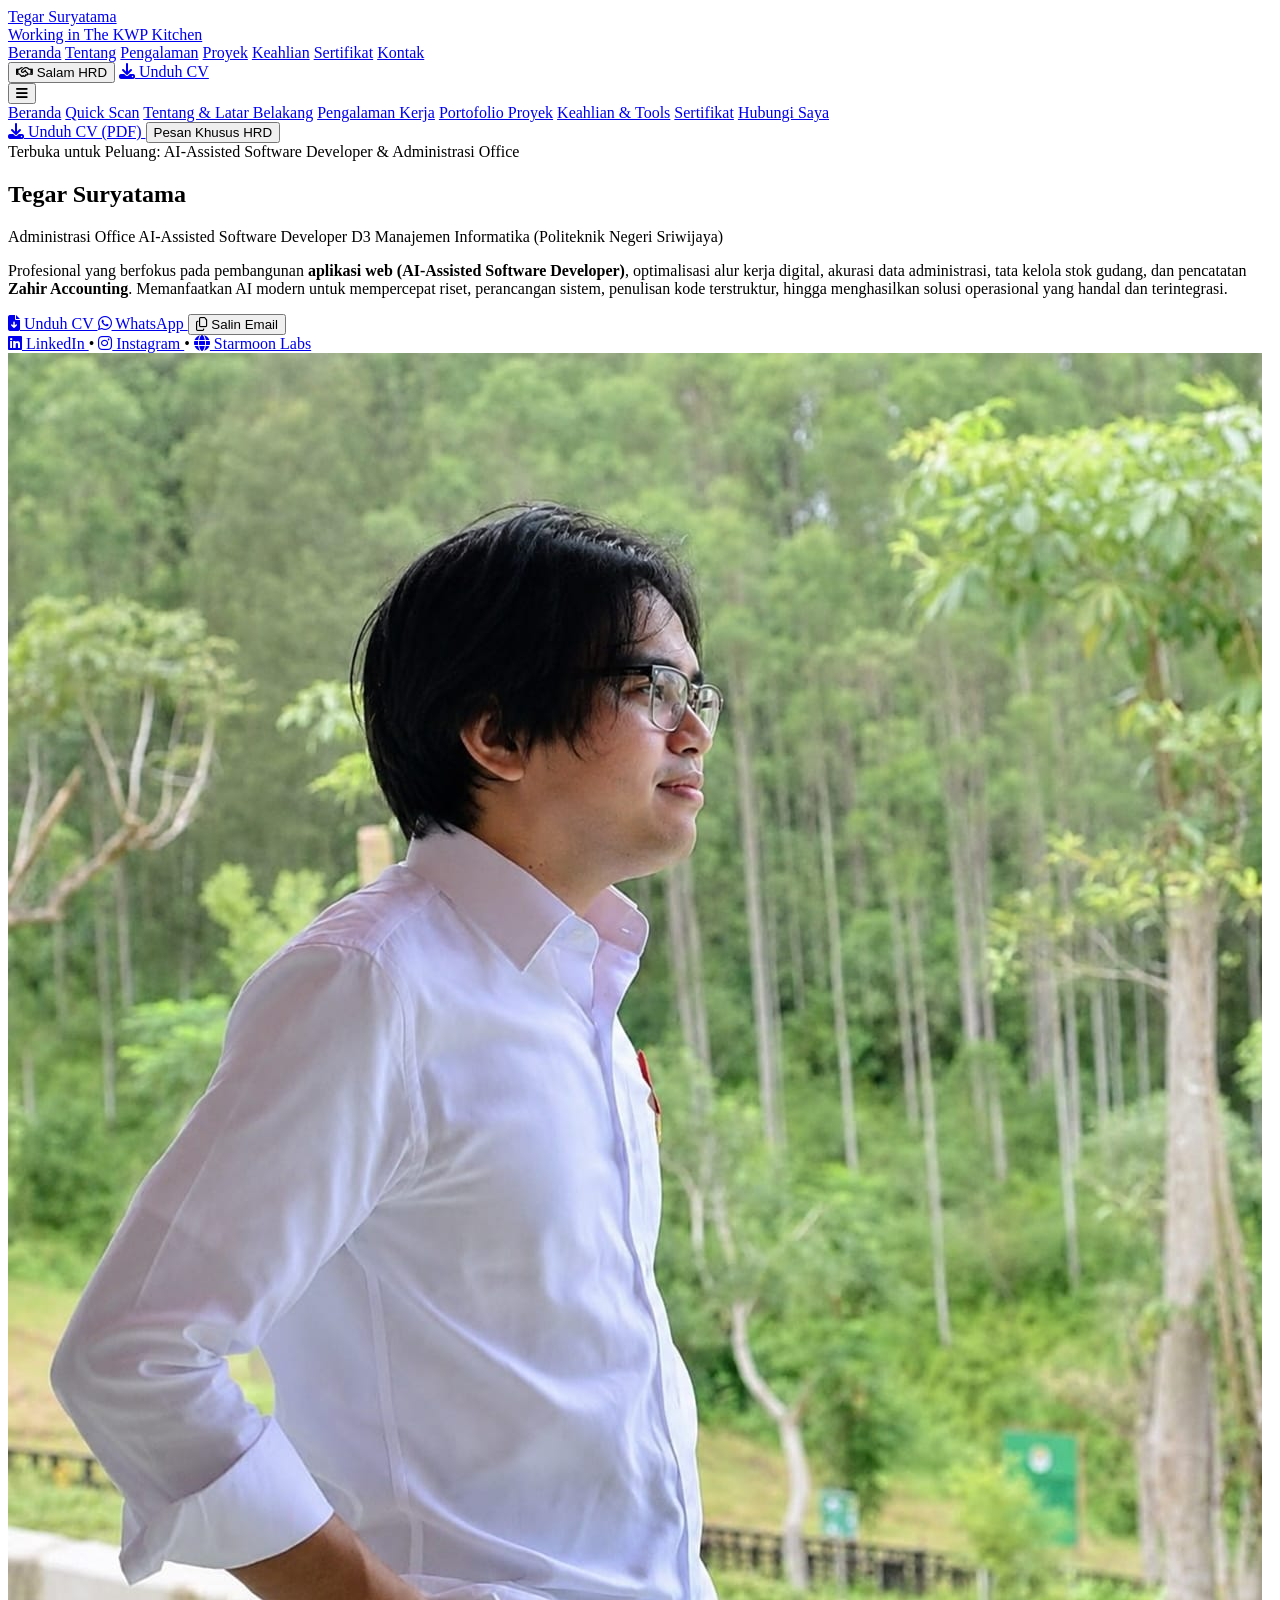
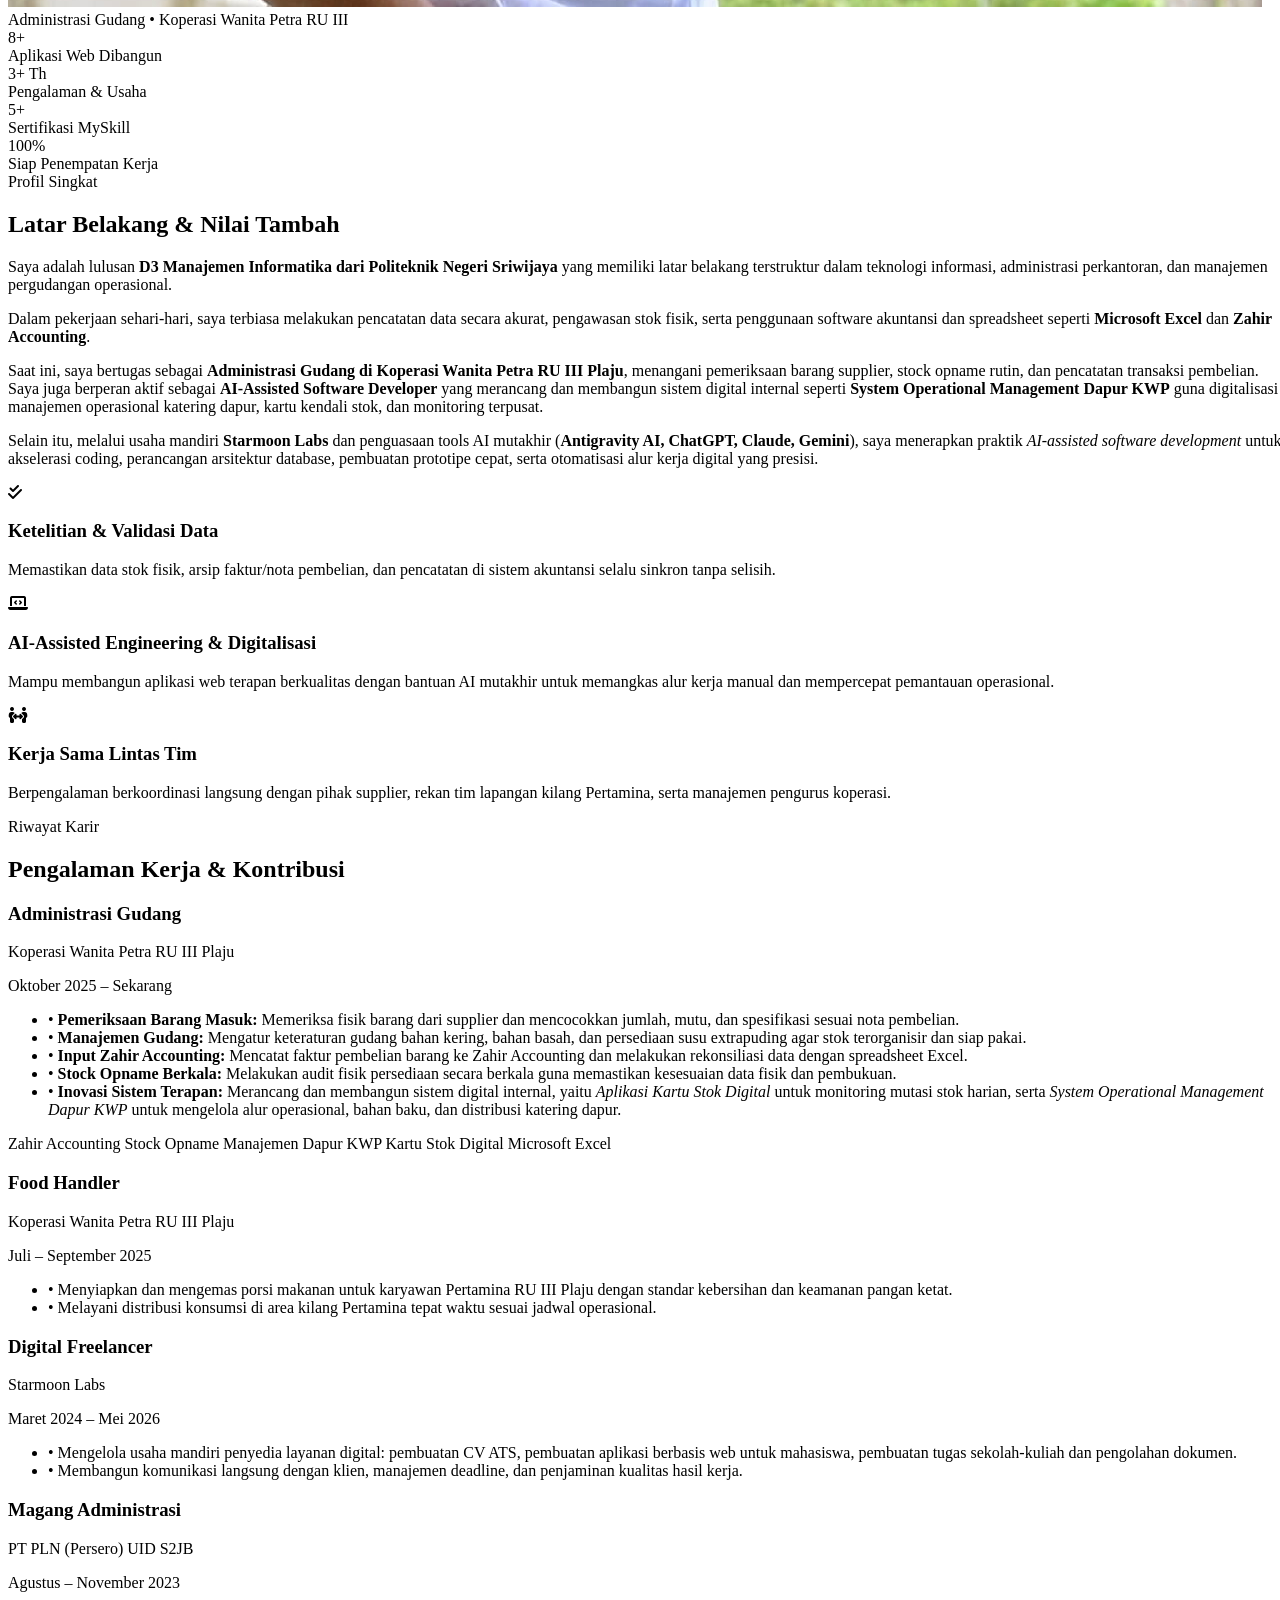
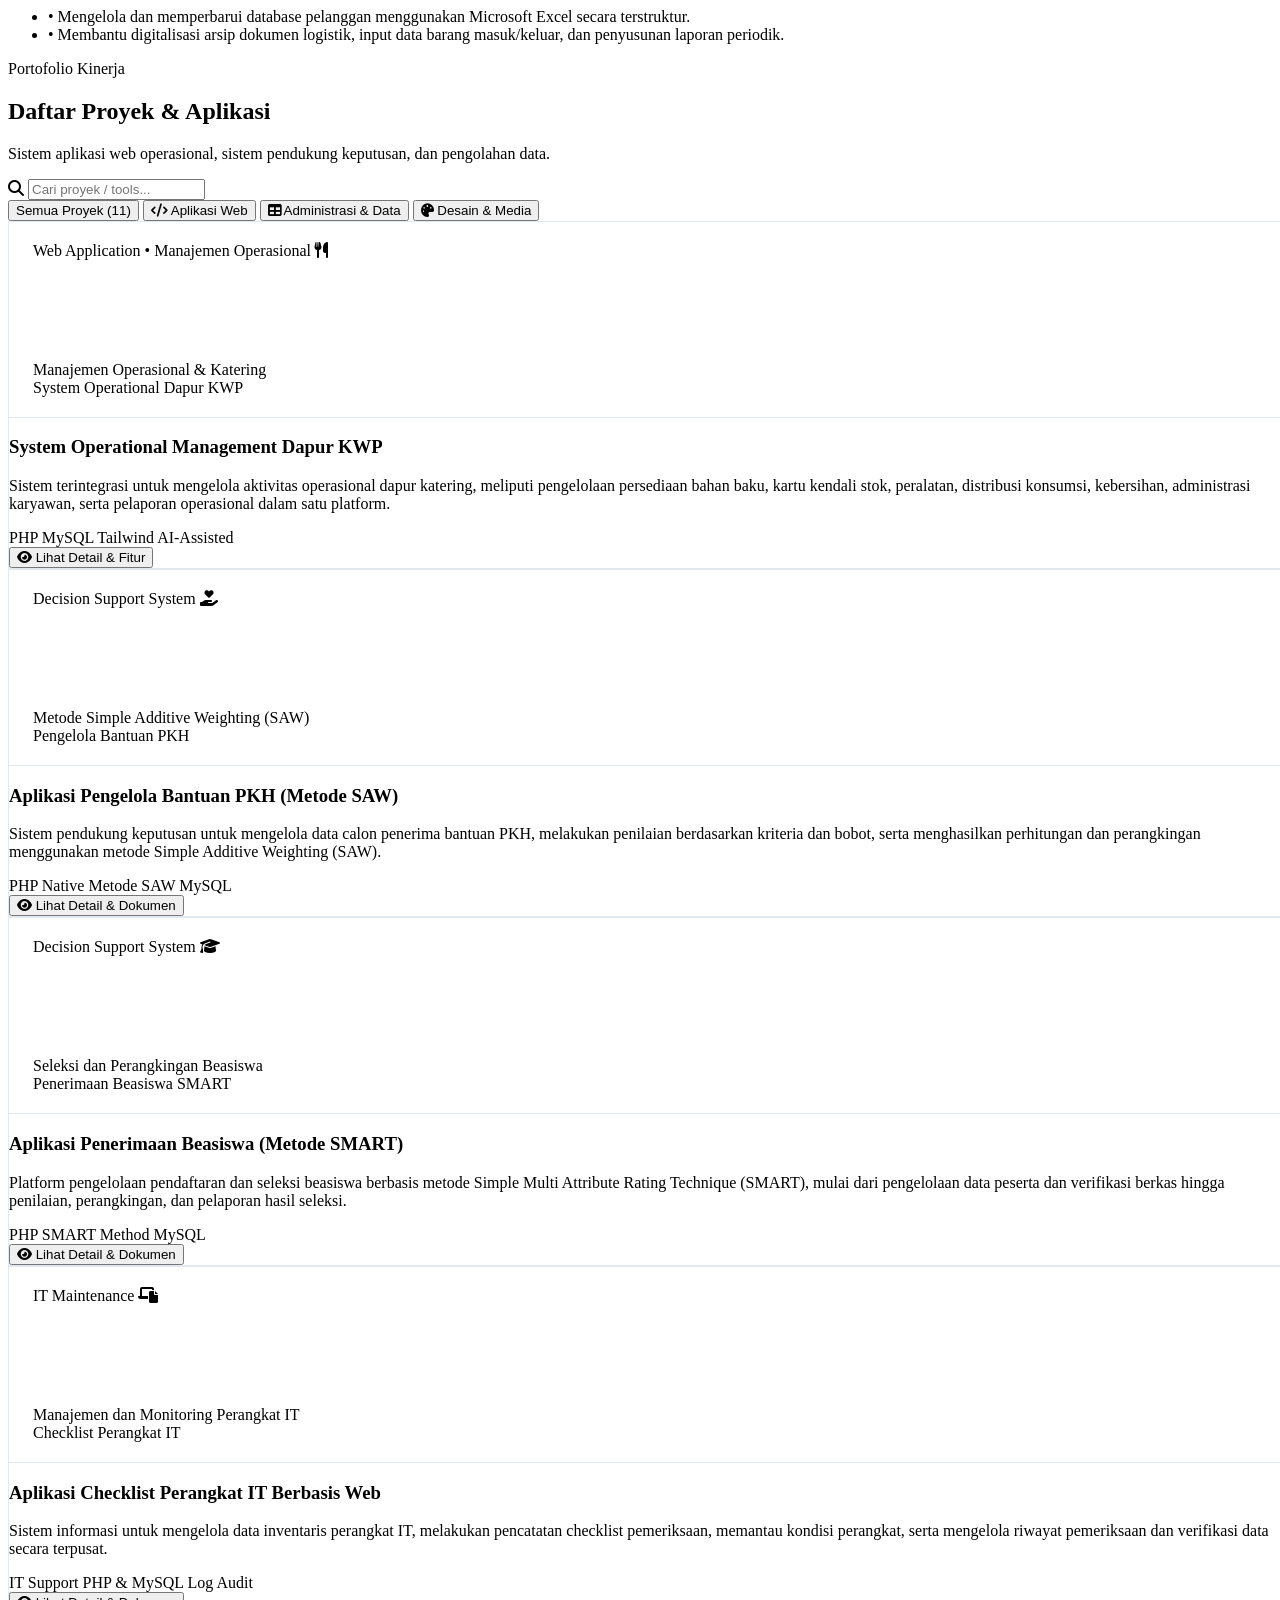
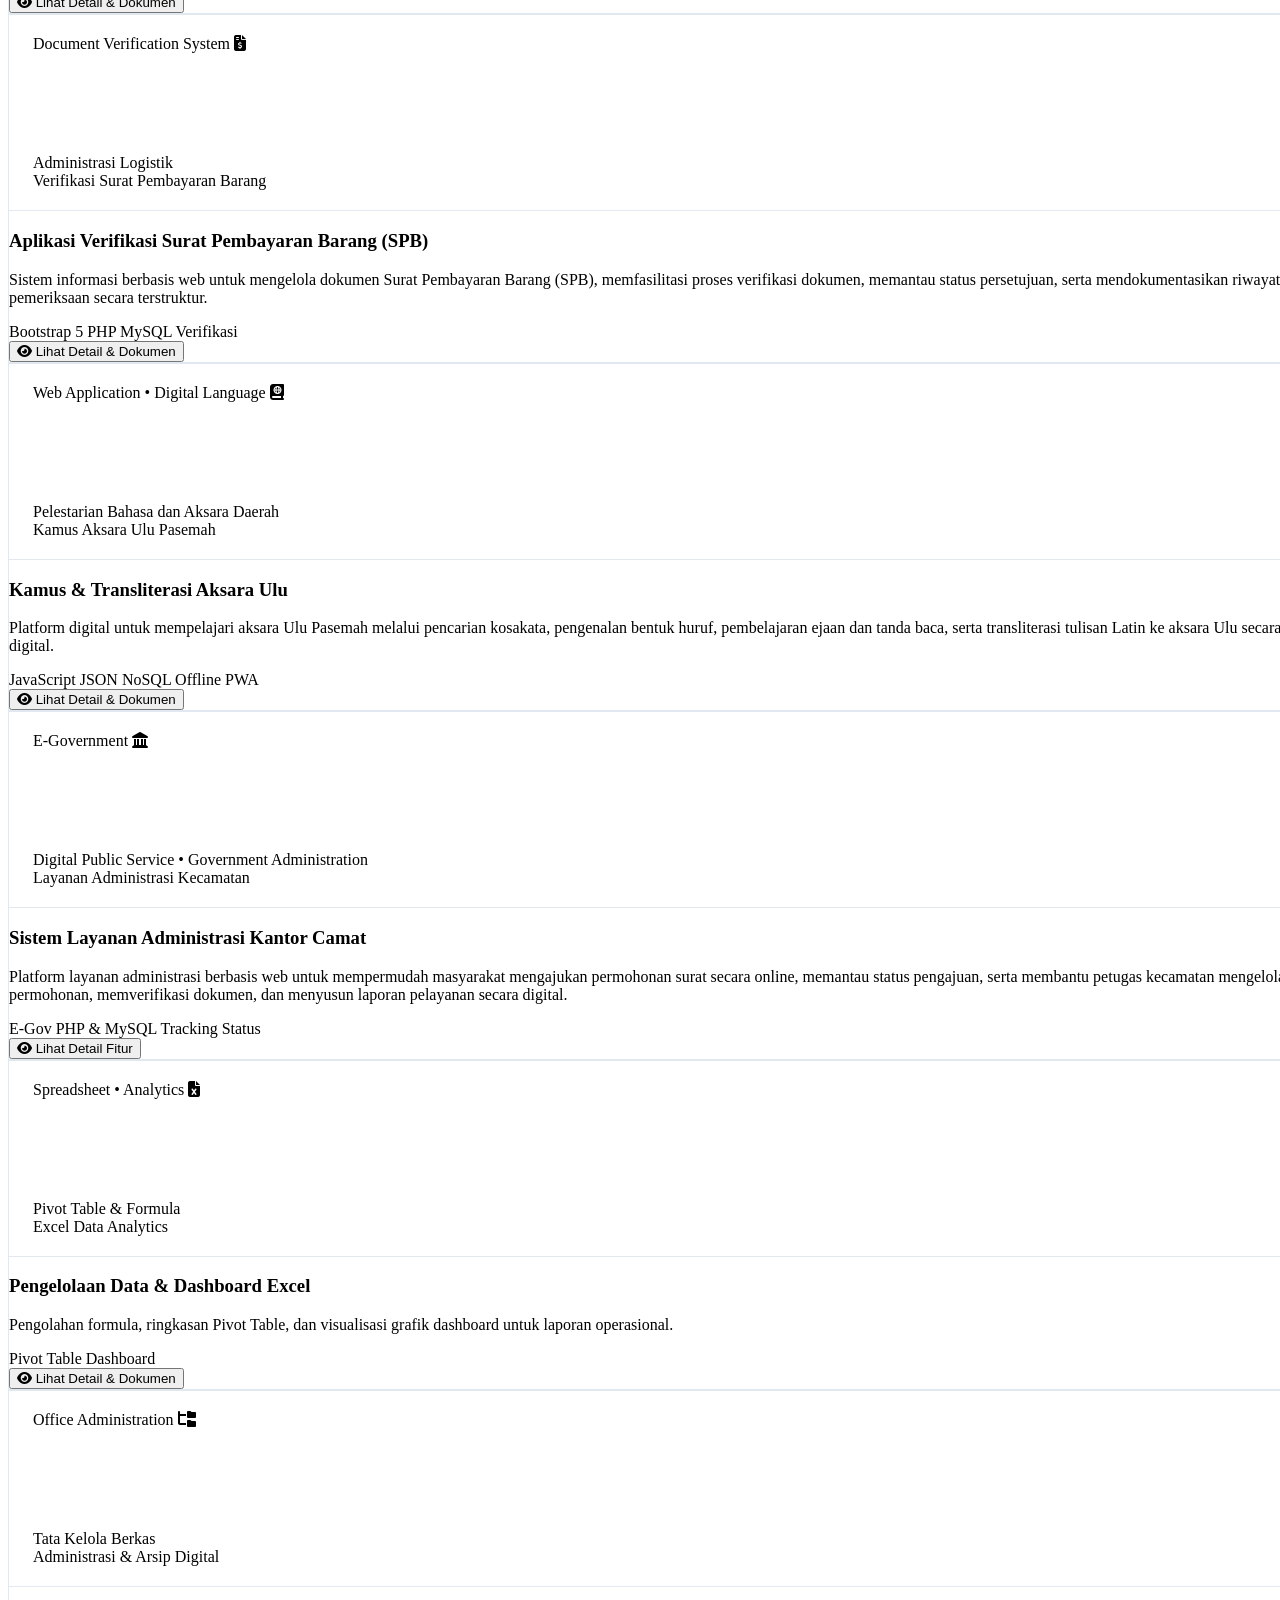
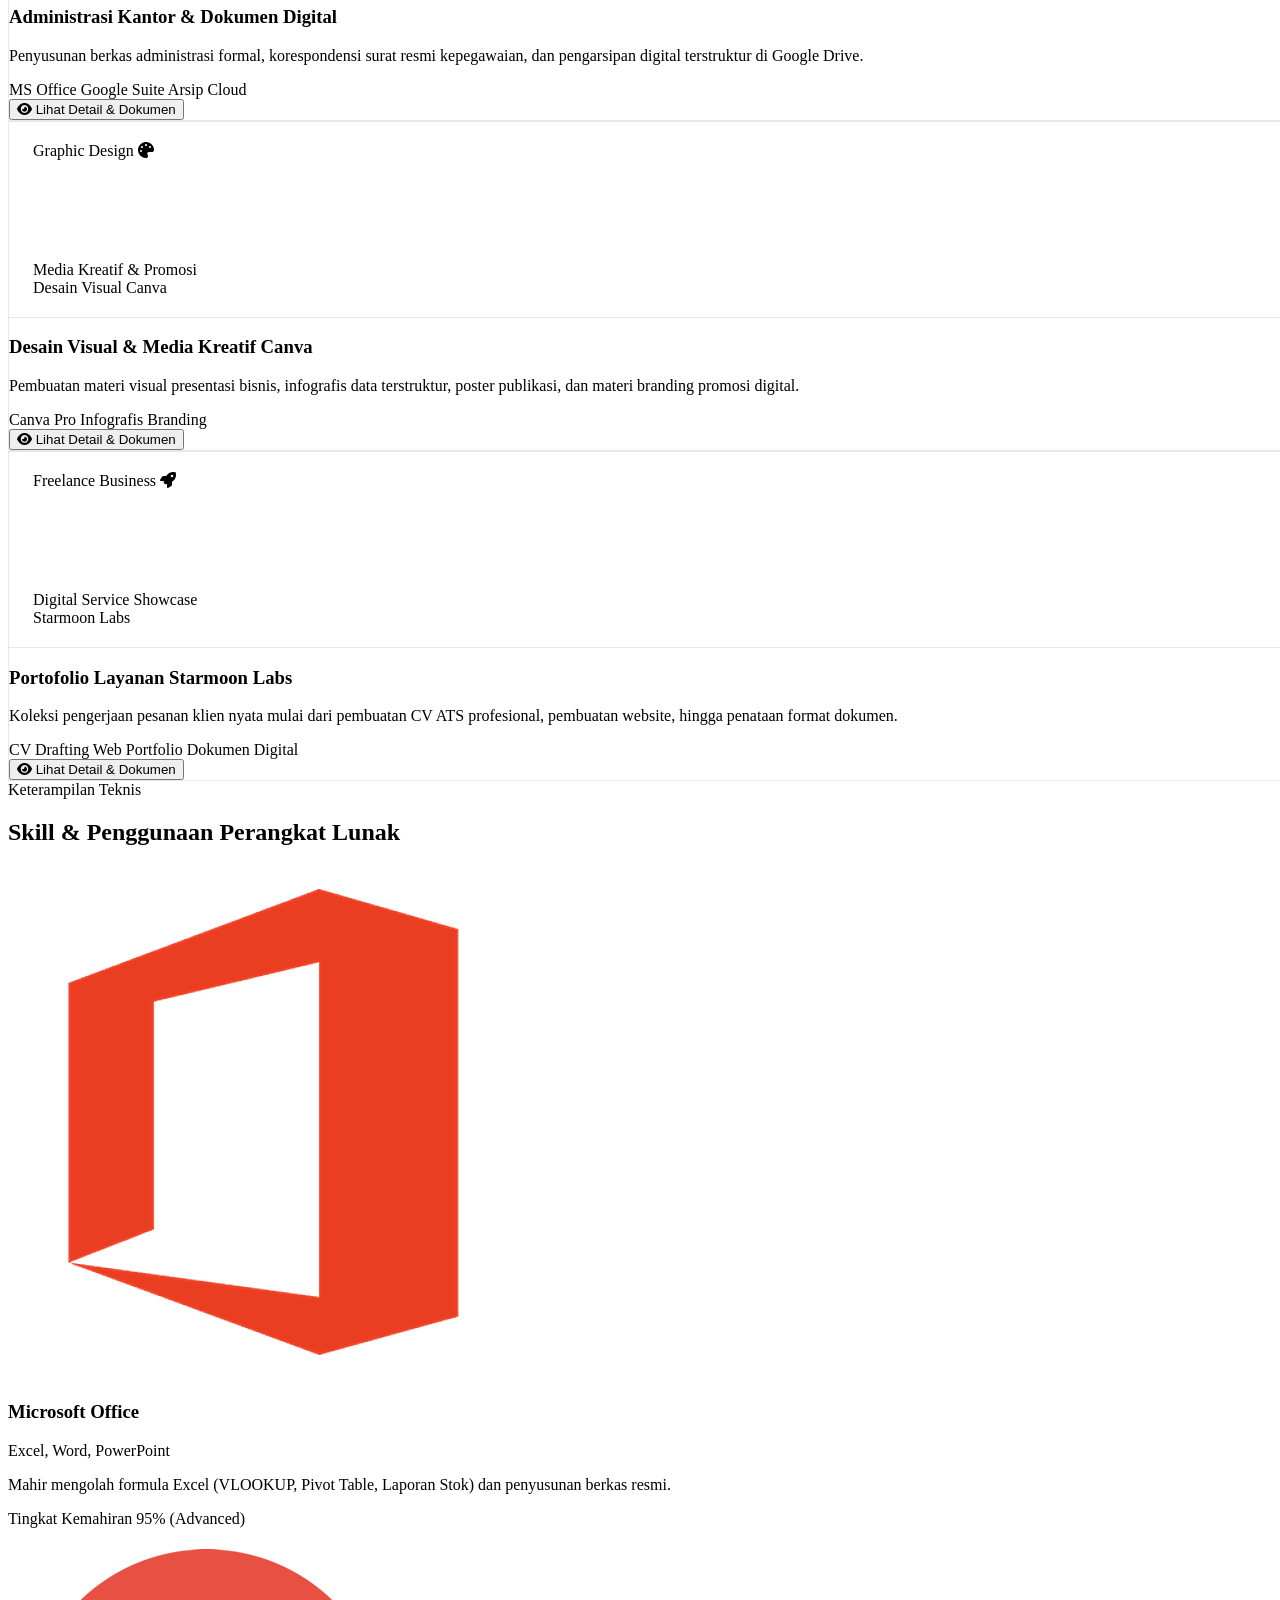
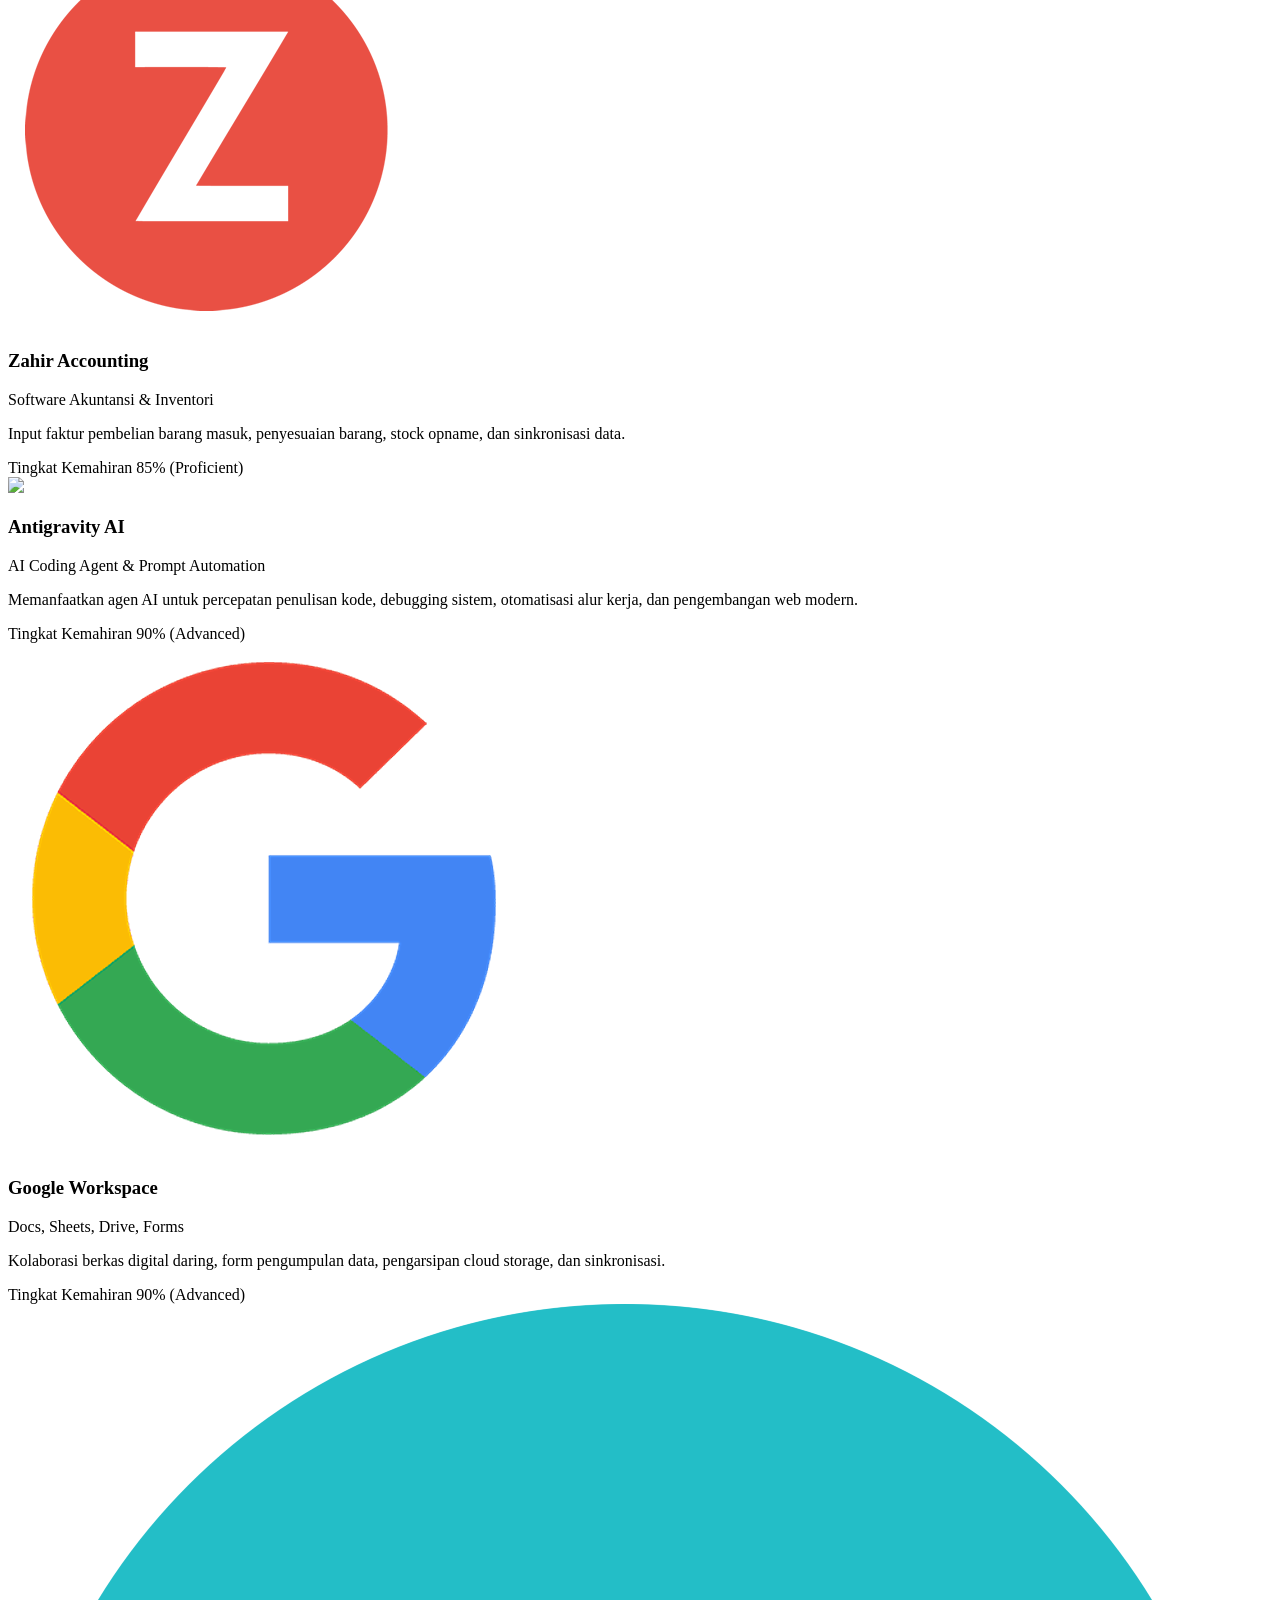
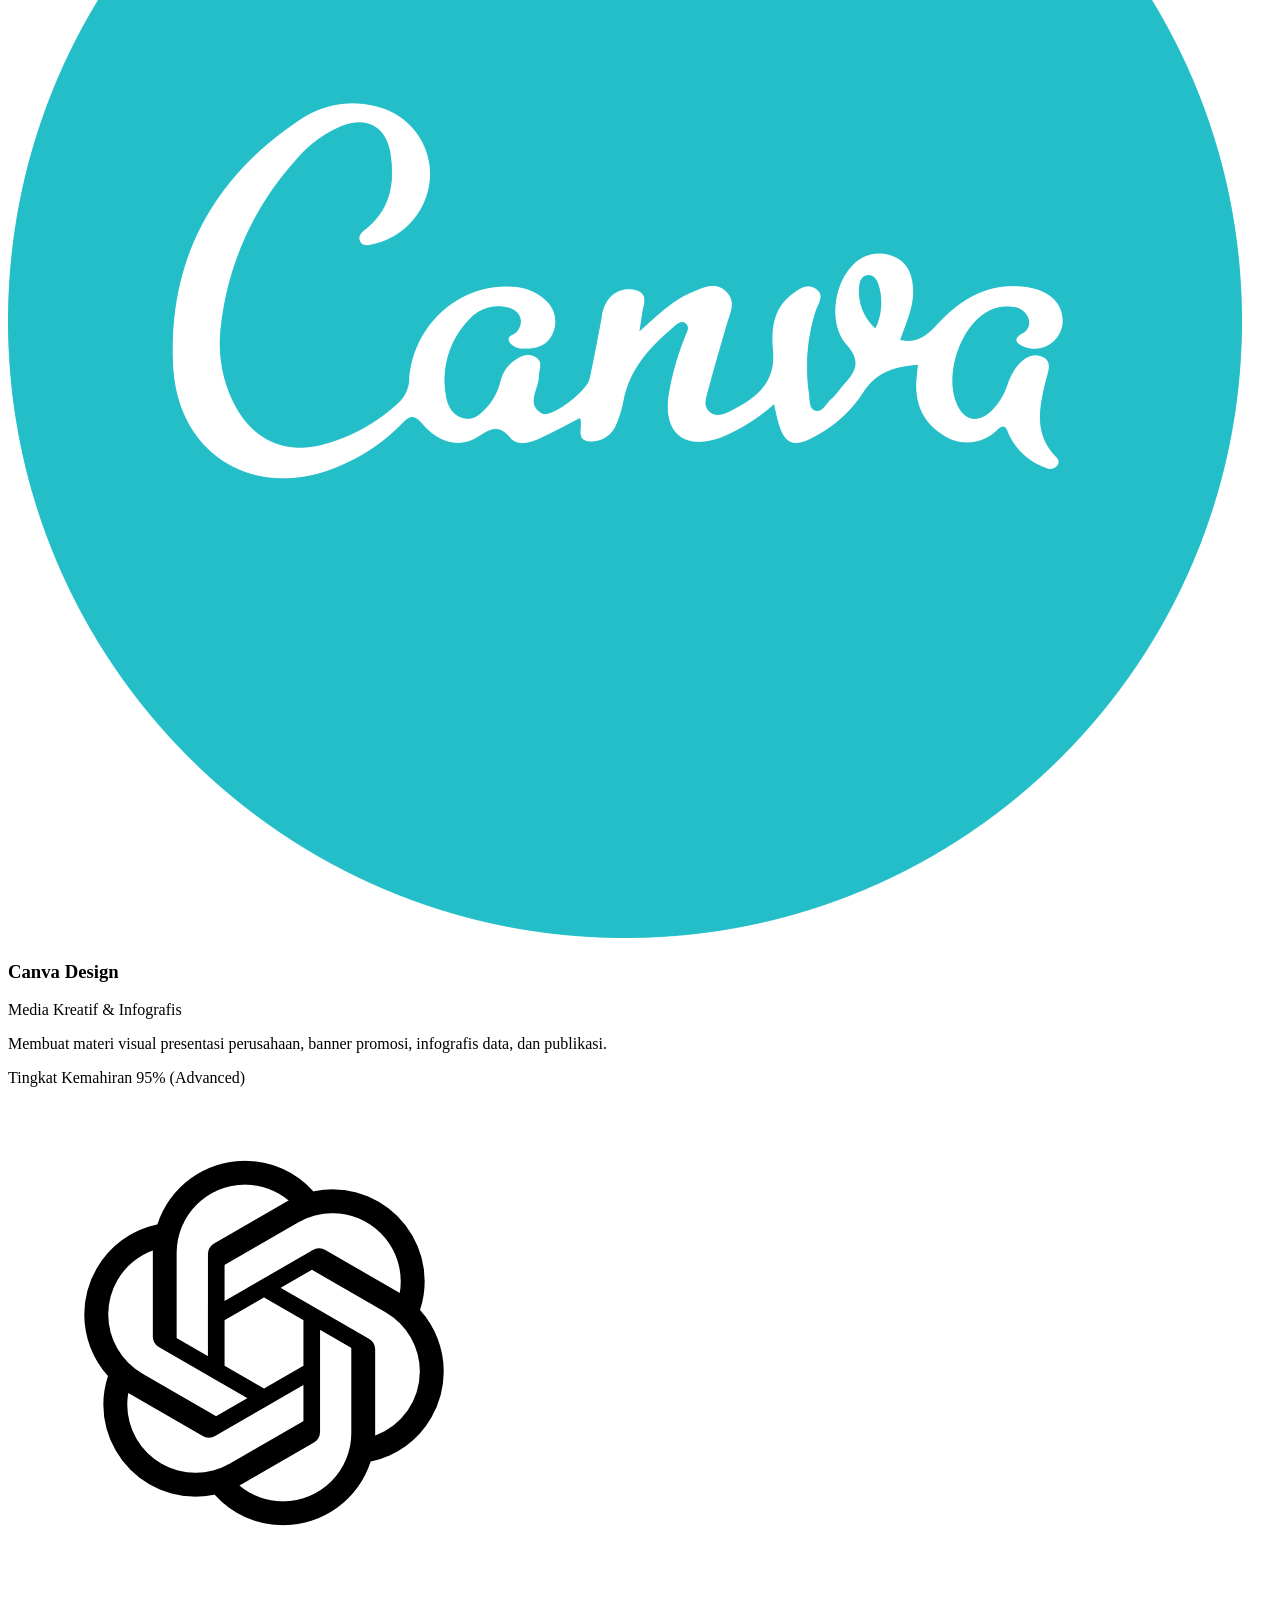
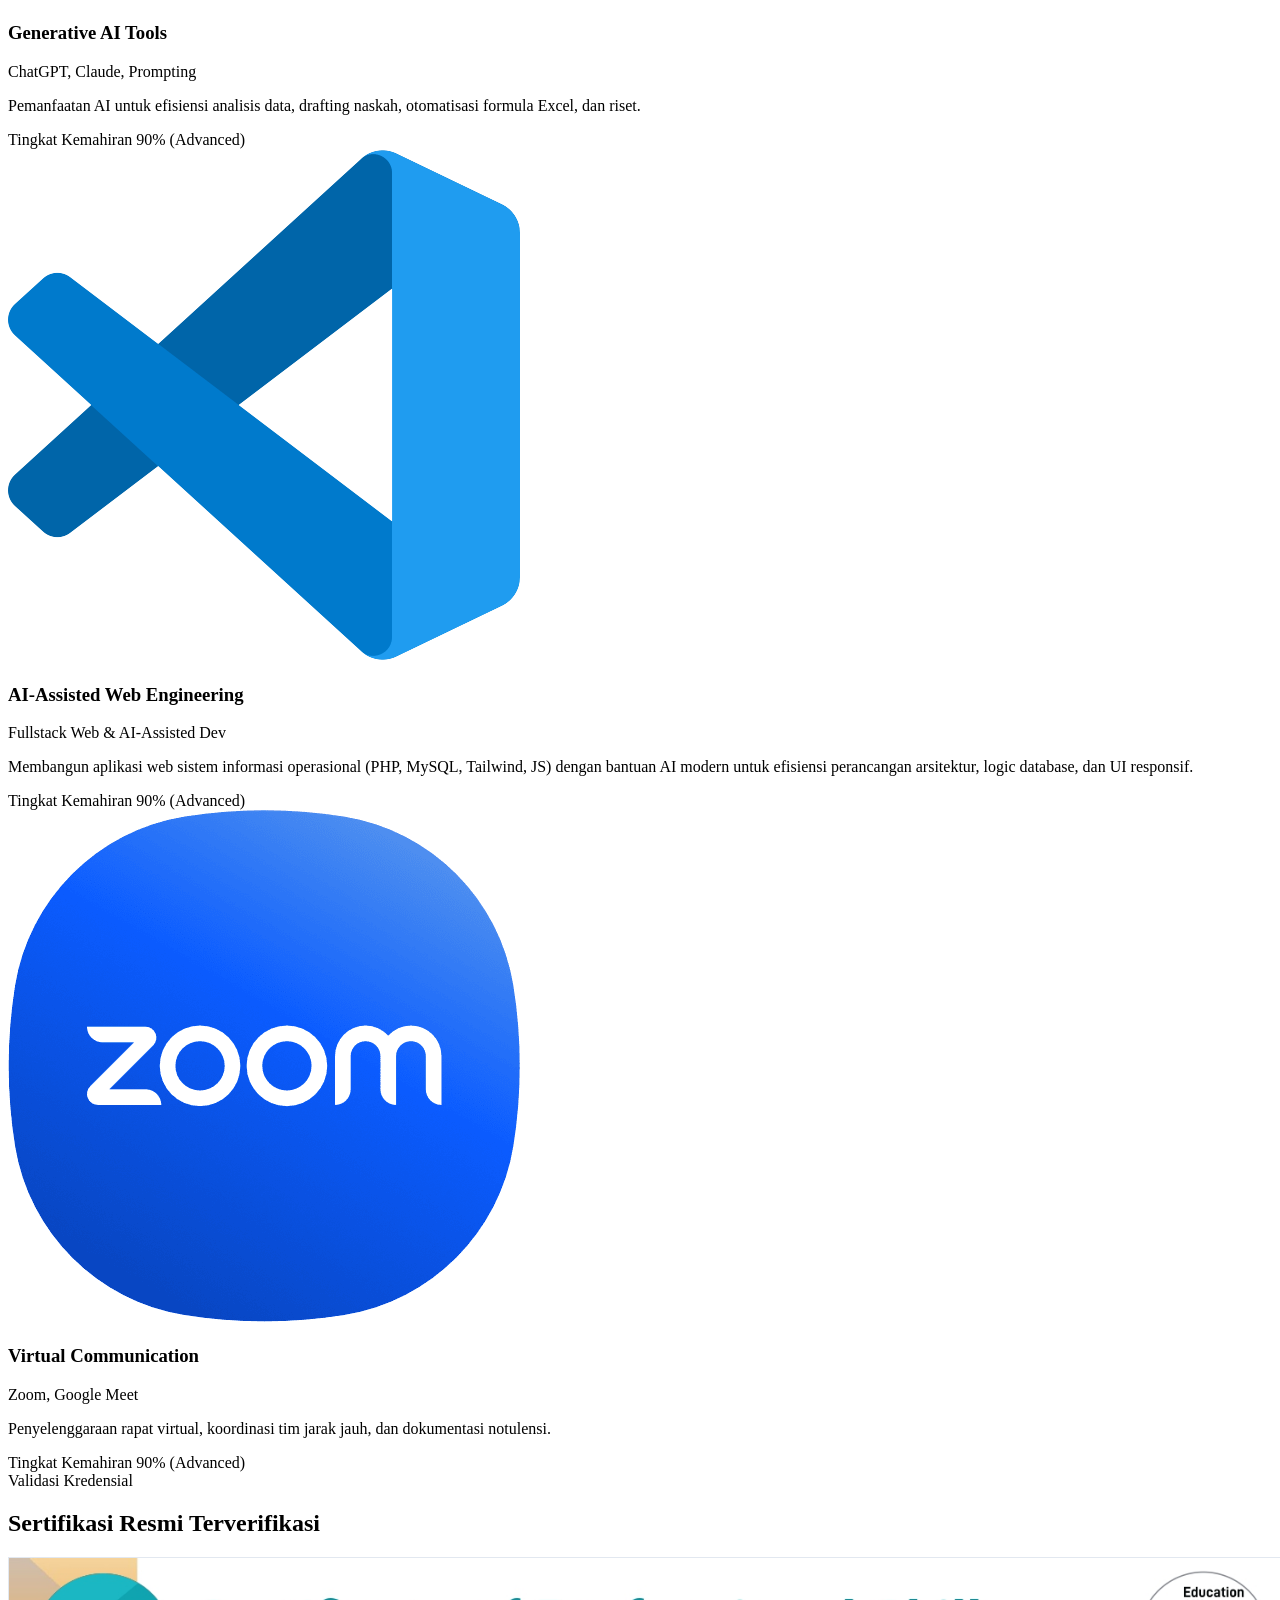
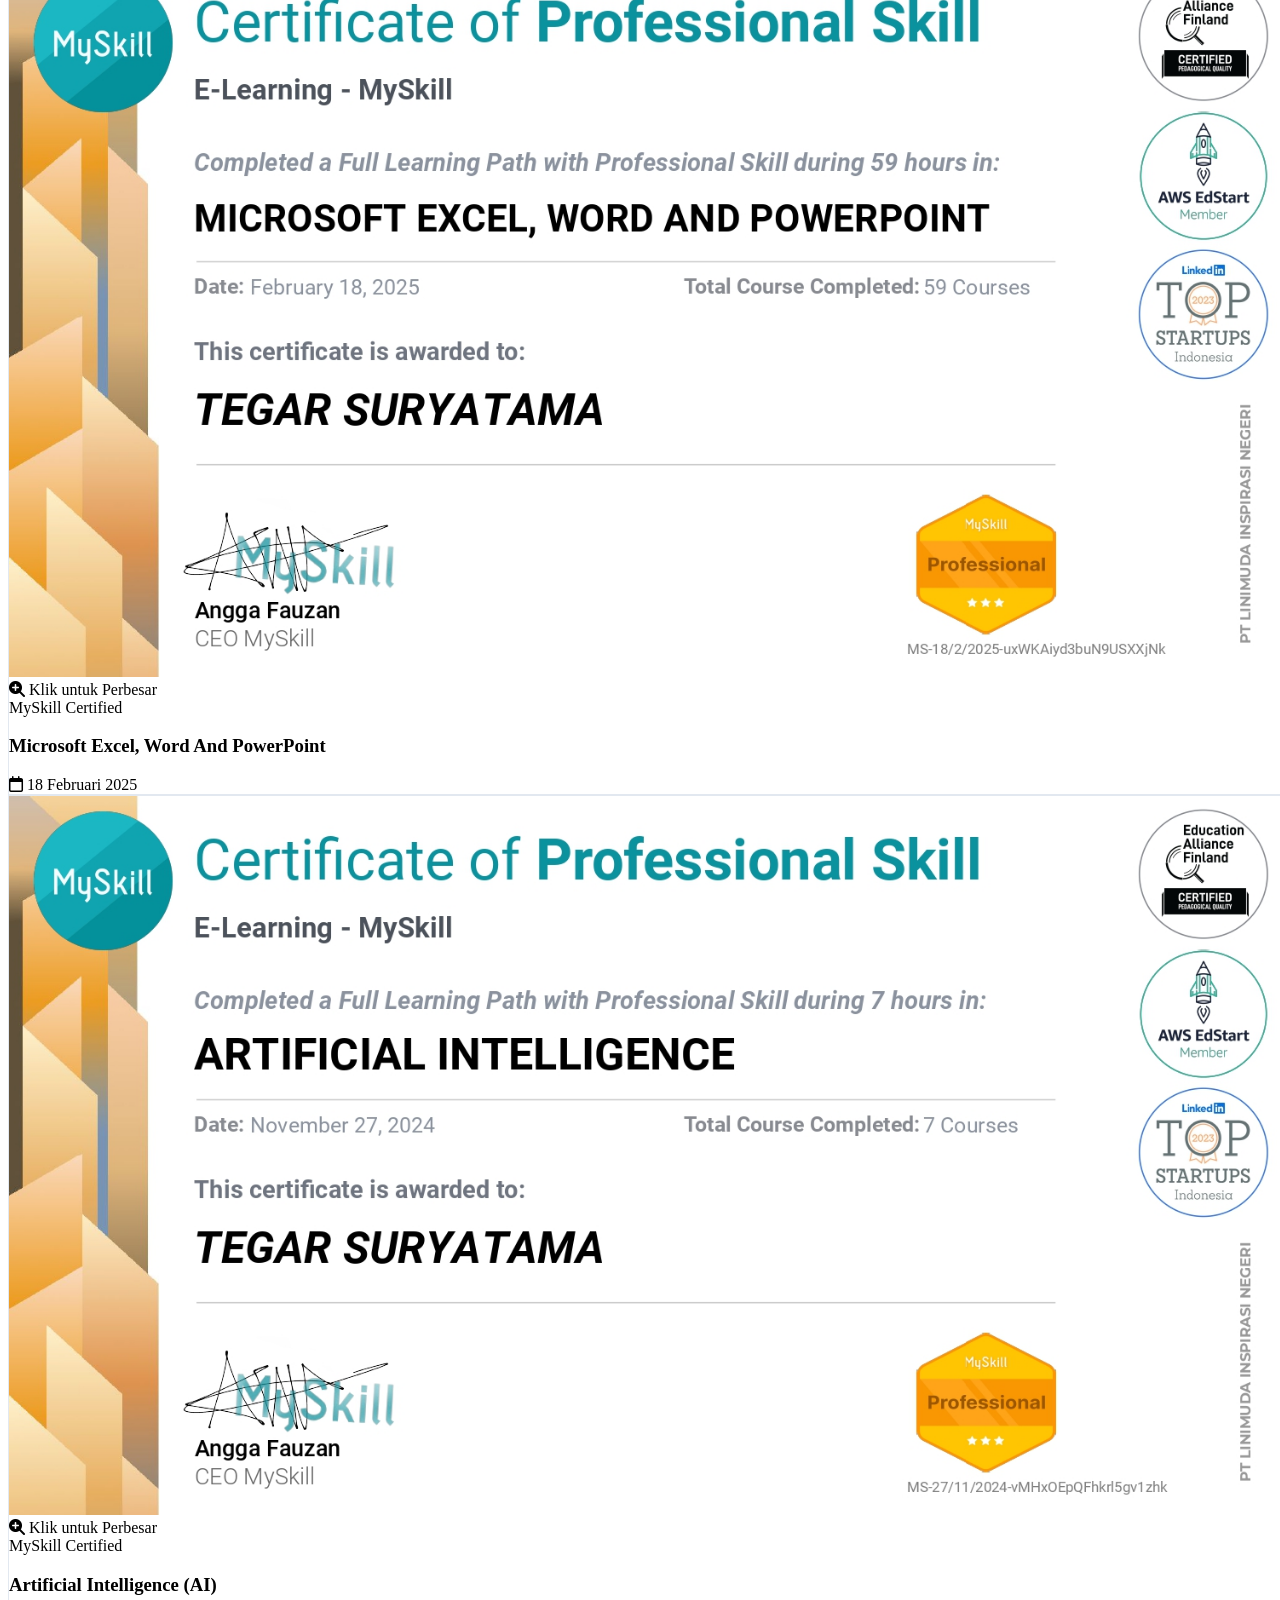
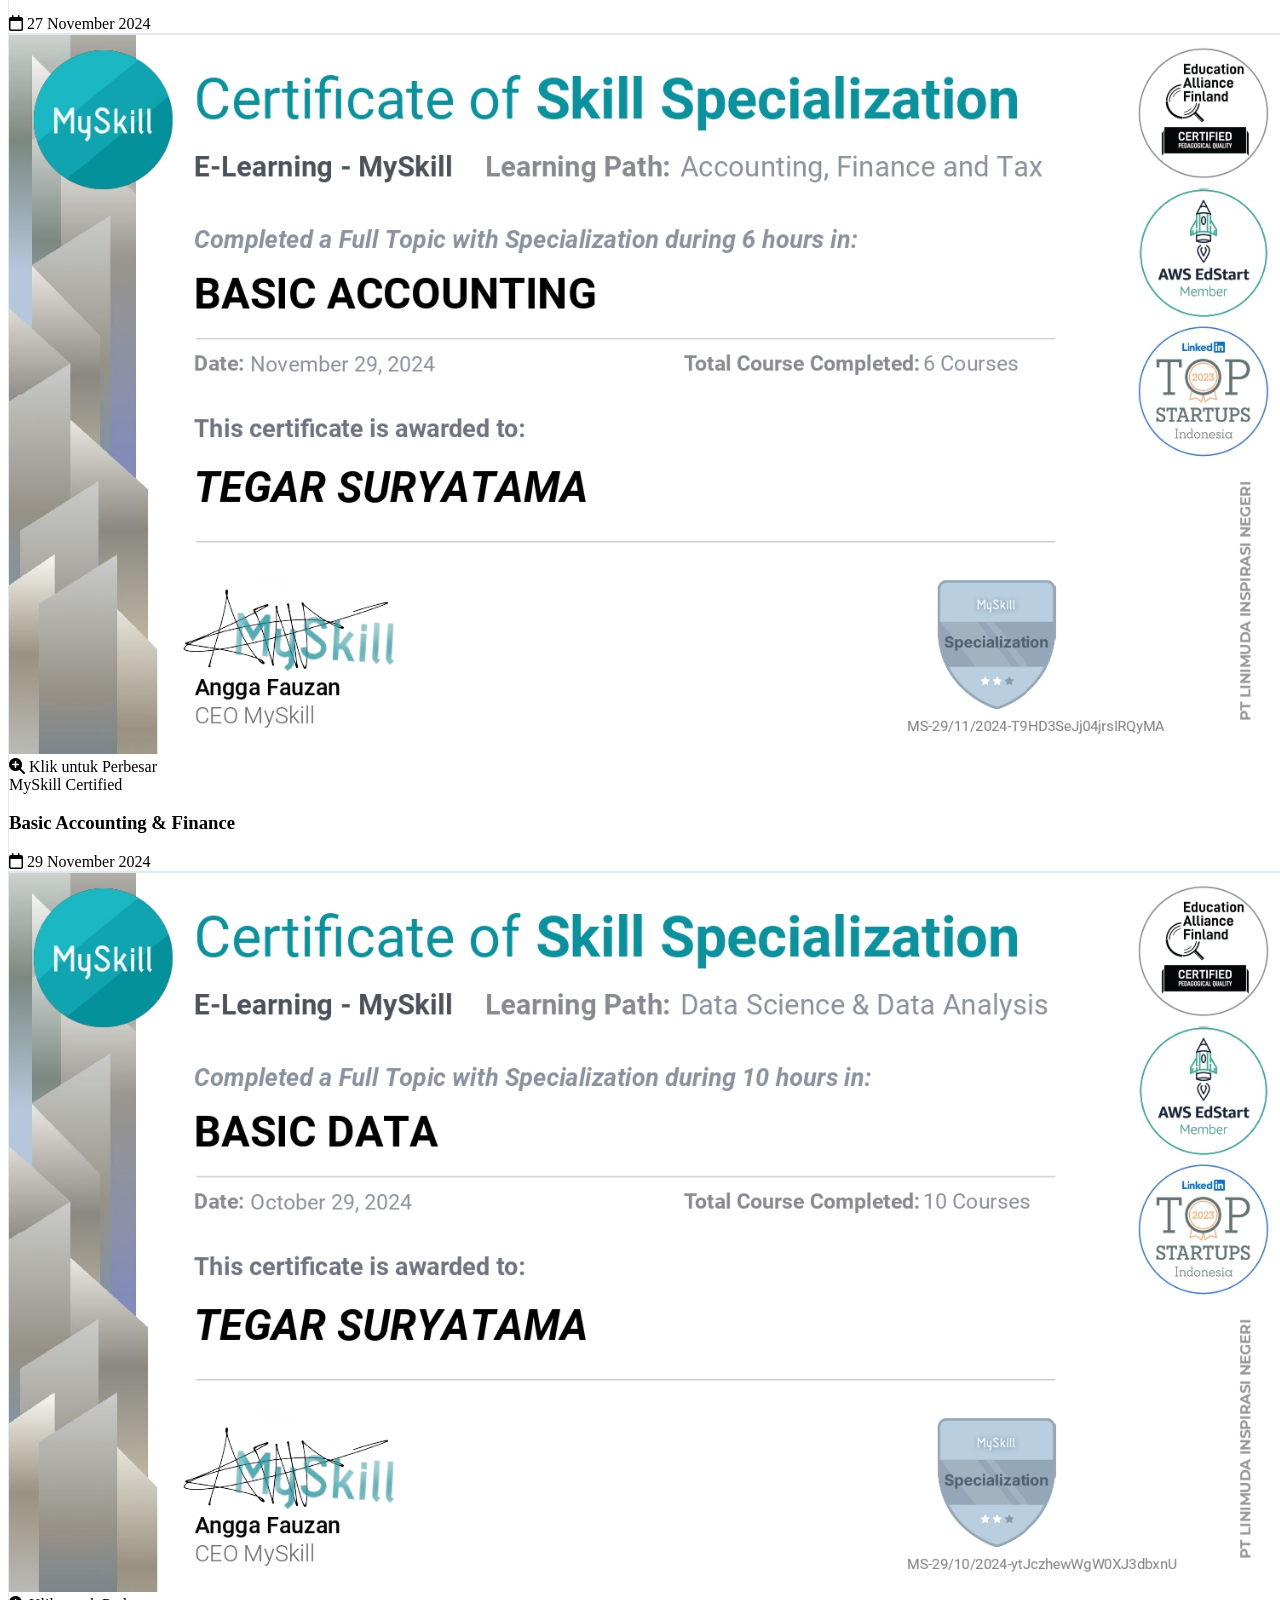
==== commit 58d2cf5d: "Add files via upload" ====
--- a/index - Copy.html
+++ b/index - Copy.html
@@ -82,8 +82,8 @@
               Tegar Suryatama
             </div>
             <div class="flex items-center gap-1.5 text-[10px] sm:text-[11px] text-slate-500 font-medium whitespace-nowrap">
-              <span class="w-2 h-2 rounded-full bg-emerald-600 live-dot"></span>
-              <span>Available for Hire</span>
+              <span class="w-2 h-2 rounded-full bg-red-600 live-dot"></span>
+              <span>Working in The KWP Kitchen</span>
             </div>
           </div>
         </a>
@@ -109,7 +109,7 @@
           </button>
           
           <a href="CV_Tegar Suryatama.pdf" download="CV_Tegar_Suryatama.pdf" class="px-3.5 py-1.5 text-xs font-semibold text-white bg-slate-900 hover:bg-slate-800 rounded-lg shadow-sm transition flex items-center gap-1.5 hover:shadow">
-            <i class="fa-solid fa-download text-[11px]"></i> Unduh CV (PDF)
+            <i class="fa-solid fa-download text-[11px]"></i> Unduh CV
           </a>
         </div>
 
@@ -136,7 +136,7 @@
           <i class="fa-solid fa-download mr-1"></i> Unduh CV (PDF)
         </a>
         <button onclick="openHrdModal(); toggleMobileMenu();" class="w-full text-center py-2.5 bg-slate-100 hover:bg-slate-200 border border-slate-200 text-slate-700 font-semibold rounded-lg transition">
-          🤝 Pesan Khusus HRD
+          Pesan Khusus HRD
         </button>
       </div>
     </div>
@@ -155,37 +155,34 @@
           <div class="lg:col-span-8 space-y-4 sm:space-y-5 text-left">
             
             <div class="inline-flex items-center gap-2 px-3 py-1 rounded-full bg-slate-100 border border-slate-200 text-slate-700 text-[11px] sm:text-xs font-semibold max-w-full">
-              <span class="w-2 h-2 rounded-full bg-emerald-600 live-dot shrink-0"></span>
-              <span class="truncate sm:whitespace-normal">Terbuka untuk Peluang Kerja: Administrasi & Inventori</span>
+              <span class="w-2 h-2 rounded-full bg-red-600 live-dot shrink-0"></span>
+              <span class="truncate sm:whitespace-normal">Terbuka untuk Peluang: AI-Assisted Software Developer & Administrasi Office</span>
             </div>
 
             <div>
               <h1 class="text-2xl sm:text-4xl lg:text-5xl font-extrabold text-slate-900 tracking-tight leading-tight">
                 Tegar Suryatama
               </h1>
-
-              <div class="text-xs sm:text-sm text-slate-500 mt-2 flex items-center gap-2 flex-wrap font-medium">
-                <span>D3 Manajemen Informatika</span>
-                <span>•</span>
-                <span>Politeknik Negeri Sriwijaya</span>
-                <span>•</span>
-                <span>Palembang, Indonesia</span>
+              <div class="text-xs sm:text-sm text-slate-700 mt-2 flex items-center gap-2 flex-wrap font-semibold">
+                <span class="text-slate-900 bg-slate-100 px-2.5 py-0.5 rounded border border-slate-200">Administrasi Office</span>
+                <span class="text-slate-900 bg-slate-100 px-2.5 py-0.5 rounded border border-slate-200">AI-Assisted Software Developer</span>
+                <span class="text-slate-600 font-medium">D3 Manajemen Informatika (Politeknik Negeri Sriwijaya)</span>
               </div>
             </div>
 
             <p class="text-xs sm:text-sm lg:text-base text-slate-600 leading-relaxed max-w-2xl text-justify">
-              Profesional yang berfokus pada <strong class="text-slate-800">akurasi data administrasi, tata kelola stok gudang, pencatatan Zahir Accounting</strong>, serta integrasi solusi <strong class="text-slate-800">aplikasi web operasional</strong> untuk efisiensi sistem kerja. Memiliki ketelitian tinggi, cepat beradaptasi, dan siap berkontribusi secara konsisten bagi perusahaan.
+              Profesional yang berfokus pada pembangunan <strong class="text-slate-900 font-semibold">aplikasi web (AI-Assisted Software Developer)</strong>, optimalisasi alur kerja digital, akurasi data administrasi, tata kelola stok gudang, dan pencatatan <strong class="text-slate-900 font-semibold">Zahir Accounting</strong>. Memanfaatkan AI modern untuk mempercepat riset, perancangan sistem, penulisan kode terstruktur, hingga menghasilkan solusi operasional yang handal dan terintegrasi.
             </p>
 
             <!-- CTA Actions Group -->
             <div class="flex flex-wrap items-center gap-2.5 sm:gap-3 pt-2">
               <a href="CV_Tegar Suryatama.pdf" download="CV_Tegar_Suryatama.pdf" class="flex-1 sm:flex-initial px-4 sm:px-5 py-2.5 bg-slate-900 hover:bg-slate-800 text-white font-semibold text-xs sm:text-sm rounded-lg shadow-sm transition flex items-center justify-center gap-2 transform hover:-translate-y-0.5 whitespace-nowrap min-w-[130px]">
-                <i class="fa-solid fa-file-arrow-down"></i> Unduh CV (PDF)
+                <i class="fa-solid fa-file-arrow-down"></i> Unduh CV
               </a>
 
-              <a href="#quick-scan" class="flex-1 sm:flex-initial px-3.5 sm:px-4 py-2.5 bg-primary-50 hover:bg-primary-100 text-primary-800 font-semibold text-xs sm:text-sm rounded-lg border border-primary-200 transition flex items-center justify-center gap-2 whitespace-nowrap min-w-[130px]">
+              <!-- <a href="#quick-scan" class="flex-1 sm:flex-initial px-3.5 sm:px-4 py-2.5 bg-primary-50 hover:bg-primary-100 text-primary-800 font-semibold text-xs sm:text-sm rounded-lg border border-primary-200 transition flex items-center justify-center gap-2 whitespace-nowrap min-w-[130px]">
                 <i class="fa-solid fa-briefcase text-primary-600"></i> HR Quick Scan
-              </a>
+              </a> -->
 
               <a href="https://wa.me/6282179836377?text=Halo%20Tegar,%20saya%20tertarik%20dengan%20profil%20dan%20portofolio%20Anda." target="_blank" rel="noopener noreferrer" class="flex-1 sm:flex-initial px-3.5 sm:px-4 py-2.5 bg-white hover:bg-slate-50 text-slate-700 font-semibold text-xs sm:text-sm rounded-lg border border-slate-300 shadow-sm transition flex items-center justify-center gap-2 whitespace-nowrap min-w-[110px]">
                 <i class="fa-brands fa-whatsapp text-emerald-600"></i> WhatsApp
@@ -198,7 +195,7 @@
 
             <!-- Social Links Fast Bar -->
             <div class="pt-2 flex flex-wrap items-center gap-2 sm:gap-3 text-slate-500 text-xs font-medium">
-              <span class="text-slate-400">Tautan Resmi:</span>
+              <!-- <span class="text-slate-400">Tautan Resmi:</span> -->
               <a href="https://www.linkedin.com/in/tegar-suryatama-102b65221/" target="_blank" rel="noopener noreferrer" class="hover:text-primary-700 transition flex items-center gap-1">
                 <i class="fa-brands fa-linkedin"></i> LinkedIn
               </a>
@@ -260,7 +257,7 @@
     </section>
 
     <!-- ==================== 2. HR QUICK SCAN PANEL ==================== -->
-    <section id="quick-scan" class="scroll-mt-20" data-aos="fade-up">
+    <!-- <section id="quick-scan" class="scroll-mt-20" data-aos="fade-up">
       <div class="bg-navy-900 text-white rounded-2xl p-5 sm:p-8 border border-navy-800 shadow-md">
         
         <div class="flex flex-col sm:flex-row sm:items-center justify-between gap-4 border-b border-navy-800 pb-5 mb-6">
@@ -284,40 +281,40 @@
               <i class="fa-solid fa-download mr-1"></i> Unduh CV
             </a>
           </div>
-        </div>
+        </div> -->
 
         <!-- 4 Core Pillars Grid -->
-        <div class="grid grid-cols-1 sm:grid-cols-2 lg:grid-cols-4 gap-4 sm:gap-5">
+        <!-- <div class="grid grid-cols-1 sm:grid-cols-2 lg:grid-cols-4 gap-4 sm:gap-5"> -->
           
           <!-- Pillar 1 -->
-          <div class="bg-navy-800/90 border border-navy-700 p-4 rounded-xl space-y-2 hover:border-navy-600 transition">
+          <!-- <div class="bg-navy-800/90 border border-navy-700 p-4 rounded-xl space-y-2 hover:border-navy-600 transition">
             <div class="text-emerald-400 text-base font-bold">
               <i class="fa-solid fa-graduation-cap mr-1"></i> Pendidikan
             </div>
             <h3 class="font-bold text-sm text-white">D3 Manajemen Informatika</h3>
             <p class="text-xs text-slate-300">Politeknik Negeri Sriwijaya (Polsri). Berpengalaman dalam logika pemrograman, basis data, dan sistem informasi.</p>
-          </div>
+          </div> -->
 
           <!-- Pillar 2 -->
-          <div class="bg-navy-800/90 border border-navy-700 p-4 rounded-xl space-y-2 hover:border-navy-600 transition">
+          <!-- <div class="bg-navy-800/90 border border-navy-700 p-4 rounded-xl space-y-2 hover:border-navy-600 transition">
             <div class="text-primary-300 text-base font-bold">
               <i class="fa-solid fa-boxes-stacked mr-1"></i> Administrasi & Stok
             </div>
             <h3 class="font-bold text-sm text-white">Operasional Gudang & Dapur</h3>
             <p class="text-xs text-slate-300">Stock opname, sistem operasional dapur catering, verifikasi nota supplier, buffer stock, dan rekonsiliasi data.</p>
-          </div>
+          </div> -->
 
           <!-- Pillar 3 -->
-          <div class="bg-navy-800/90 border border-navy-700 p-4 rounded-xl space-y-2 hover:border-navy-600 transition">
+          <!-- <div class="bg-navy-800/90 border border-navy-700 p-4 rounded-xl space-y-2 hover:border-navy-600 transition">
             <div class="text-amber-300 text-base font-bold">
               <i class="fa-solid fa-computer mr-1"></i> Software & Tools
             </div>
             <h3 class="font-bold text-sm text-white">Aplikasi & AI Utama</h3>
             <p class="text-xs text-slate-300">Microsoft Excel, Zahir Accounting, Web Dev, Antigravity AI, Google Workspace & Canva.</p>
-          </div>
+          </div> -->
 
           <!-- Pillar 4 -->
-          <div class="bg-navy-800/90 border border-navy-700 p-4 rounded-xl space-y-2 hover:border-navy-600 transition">
+          <!-- <div class="bg-navy-800/90 border border-navy-700 p-4 rounded-xl space-y-2 hover:border-navy-600 transition">
             <div class="text-emerald-400 text-base font-bold">
               <i class="fa-solid fa-user-check mr-1"></i> Status Kerja
             </div>
@@ -325,10 +322,10 @@
             <p class="text-xs text-slate-300">Terbuka untuk posisi Administrasi, Staf Gudang dan Pengelola Data.</p>
           </div>
 
-        </div>
+        </div> -->
 
         <!-- Quick Contacts -->
-        <div class="mt-5 pt-4 border-t border-navy-800 flex flex-col sm:flex-row sm:items-center justify-between gap-3 text-xs text-slate-300">
+        <!-- <div class="mt-5 pt-4 border-t border-navy-800 flex flex-col sm:flex-row sm:items-center justify-between gap-3 text-xs text-slate-300">
           <div class="flex items-center gap-3 sm:gap-4 flex-wrap">
             <span class="break-all sm:break-normal"><i class="fa-solid fa-envelope text-slate-400 mr-1"></i> tegarsuryatama73@gmail.com</span>
             <span class="whitespace-nowrap"><i class="fa-brands fa-whatsapp text-emerald-400 mr-1"></i> 0821-7983-6377</span>
@@ -338,9 +335,8 @@
             Salin Alamat Email
           </button>
         </div>
-
-      </div>
-    </section>
+      </div>
+    </section> -->
 
     <!-- ==================== 3. LATAR BELAKANG & TENTANG SAYA ==================== -->
     <section id="about" class="scroll-mt-20" data-aos="fade-up">
@@ -360,17 +356,17 @@
             Dalam pekerjaan sehari-hari, saya terbiasa melakukan pencatatan data secara akurat, pengawasan stok fisik, serta penggunaan software akuntansi dan spreadsheet seperti <strong class="text-slate-800">Microsoft Excel</strong> dan <strong class="text-slate-800">Zahir Accounting</strong>.
           </p>
           <p>
-            Saat ini, saya bertugas sebagai <strong class="text-slate-800">Administrasi Gudang di Koperasi Wanita Petra RU III Plaju</strong>, menangani pemeriksaan barang supplier, stock opname rutin, dan pencatatan transaksi pembelian. Saya juga berinisiatif merancang aplikasi web pendukung operasional seperti <strong class="text-slate-900 font-semibold">Aplikasi Kartu Stok Digital</strong> untuk monitoring persediaan harian serta <strong class="text-slate-900 font-semibold">System Operational Management Dapur KWP</strong> guna digitalisasi manajemen operasional katering dapur secara terorganisir.
+            Saat ini, saya bertugas sebagai <strong class="text-slate-800">Administrasi Gudang di Koperasi Wanita Petra RU III Plaju</strong>, menangani pemeriksaan barang supplier, stock opname rutin, dan pencatatan transaksi pembelian. Saya juga berperan aktif sebagai <strong class="text-slate-900 font-semibold">AI-Assisted Software Developer</strong> yang merancang dan membangun sistem digital internal seperti <strong class="text-slate-900 font-semibold">System Operational Management Dapur KWP</strong> guna digitalisasi manajemen operasional katering dapur, kartu kendali stok, dan monitoring terpusat.
           </p>
           <p>
-            Selain itu, melalui usaha mandiri <strong class="text-slate-800">Starmoon Labs</strong> dan penguasaan tools kecerdasan buatan seperti <strong class="text-slate-800">Antigravity AI</strong>, saya terus mengasah efisiensi alur kerja digital, kedisiplinan tenggat waktu, dan penyelesaian proyek secara solutif.
+            Selain itu, melalui usaha mandiri <strong class="text-slate-800">Starmoon Labs</strong> dan penguasaan tools AI mutakhir (<strong class="text-slate-800">Antigravity AI, ChatGPT, Claude, Gemini</strong>), saya menerapkan praktik <em>AI-assisted software development</em> untuk akselerasi coding, perancangan arsitektur database, pembuatan prototipe cepat, serta otomatisasi alur kerja digital yang presisi.
           </p>
         </div>
 
         <!-- Right: Core Work Values -->
         <div class="lg:col-span-5 flex flex-col justify-between gap-3.5">
           
-          <div class="p-4 rounded-xl bg-white border border-slate-200 shadow-sm hover:border-slate-300 transition" data-aos="fade-left" data-aos-delay="100">
+          <div class="p-4 rounded-xl bg-white border border-slate-200 shadow-sm hover:border-slate-300 transition" data-aos="fade-up" data-aos-delay="100">
             <div class="flex items-center gap-2.5 mb-1.5">
               <div class="w-8 h-8 rounded-lg bg-slate-100 text-slate-800 flex items-center justify-center font-bold text-sm">
                 <i class="fa-solid fa-check-double"></i>
@@ -382,19 +378,19 @@
             </p>
           </div>
 
-          <div class="p-4 rounded-xl bg-white border border-slate-200 shadow-sm hover:border-slate-300 transition" data-aos="fade-left" data-aos-delay="200">
+          <div class="p-4 rounded-xl bg-white border border-slate-200 shadow-sm hover:border-slate-300 transition" data-aos="fade-up" data-aos-delay="200">
             <div class="flex items-center gap-2.5 mb-1.5">
               <div class="w-8 h-8 rounded-lg bg-slate-100 text-slate-800 flex items-center justify-center font-bold text-sm">
                 <i class="fa-solid fa-laptop-code"></i>
               </div>
-              <h3 class="font-bold text-slate-900 text-sm">Inisiatif Digitalisasi Sistem</h3>
+              <h3 class="font-bold text-slate-900 text-sm">AI-Assisted Engineering & Digitalisasi</h3>
             </div>
             <p class="text-xs text-slate-500 leading-relaxed">
-              Mampu membangun tools web terapan (Kartu Stok & Manajemen Dapur KWP) untuk memangkas alur kerja manual dan mempercepat pemantauan data.
+              Mampu membangun aplikasi web terapan berkualitas dengan bantuan AI mutakhir untuk memangkas alur kerja manual dan mempercepat pemantauan operasional.
             </p>
           </div>
 
-          <div class="p-4 rounded-xl bg-white border border-slate-200 shadow-sm hover:border-slate-300 transition" data-aos="fade-left" data-aos-delay="300">
+          <div class="p-4 rounded-xl bg-white border border-slate-200 shadow-sm hover:border-slate-300 transition" data-aos="fade-up" data-aos-delay="300">
             <div class="flex items-center gap-2.5 mb-1.5">
               <div class="w-8 h-8 rounded-lg bg-slate-100 text-slate-800 flex items-center justify-center font-bold text-sm">
                 <i class="fa-solid fa-people-arrows"></i>
@@ -431,7 +427,7 @@
                 <p class="text-xs sm:text-sm font-semibold text-slate-600">Koperasi Wanita Petra RU III Plaju</p>
               </div>
               <span class="self-start sm:self-auto px-2.5 py-1 rounded-md bg-slate-100 text-slate-700 text-xs font-semibold">
-                Okt 2025 – Sekarang
+                Oktober 2025 – Sekarang
               </span>
             </div>
 
@@ -479,7 +475,7 @@
                 <p class="text-xs sm:text-sm font-semibold text-slate-600">Koperasi Wanita Petra RU III Plaju</p>
               </div>
               <span class="self-start sm:self-auto px-2.5 py-1 rounded-md bg-slate-100 text-slate-600 text-xs font-medium">
-                Jul – Sep 2025
+                Juli – September 2025
               </span>
             </div>
 
@@ -535,7 +531,7 @@
                 <p class="text-xs sm:text-sm font-semibold text-slate-600">PT PLN (Persero) UID S2JB</p>
               </div>
               <span class="self-start sm:self-auto px-2.5 py-1 rounded-md bg-slate-100 text-slate-600 text-xs font-medium">
-                Agt – Nov 2023
+                Agustus – November 2023
               </span>
             </div>
 
@@ -574,7 +570,7 @@
       <!-- Filter Buttons -->
       <div class="flex items-center gap-2 mb-6 overflow-x-auto pb-2 sm:pb-0 sm:flex-wrap no-scrollbar" id="projectFilterGroup">
         <button onclick="filterProjects('all')" class="filter-btn active px-3.5 py-1.5 rounded-lg text-xs font-semibold bg-slate-900 text-white shadow-sm transition whitespace-nowrap shrink-0 sm:shrink">
-          Semua Proyek (12)
+          Semua Proyek (11)
         </button>
         <button onclick="filterProjects('webapp')" class="filter-btn px-3.5 py-1.5 rounded-lg text-xs font-medium bg-white text-slate-700 border border-slate-200 hover:bg-slate-50 transition whitespace-nowrap shrink-0 sm:shrink">
           <i class="fa-solid fa-code text-slate-500 mr-1"></i> Aplikasi Web
@@ -587,70 +583,38 @@
         </button>
       </div>
 
-      <!-- 12 Cohesive Projects Grid -->
+      <!-- 11 Cohesive Projects Grid -->
       <div class="grid grid-cols-1 sm:grid-cols-2 lg:grid-cols-3 gap-5 sm:gap-6" id="projectsGrid">
 
-        <!-- Card 1: Kartu Stok Digital -->
-        <div class="project-item webapp admin bg-white rounded-xl border border-slate-200 overflow-hidden card-clean flex flex-col justify-between" data-title="Aplikasi Kartu Stok Digital Berbasis Web" data-tech="PHP MySQL Tailwind phpMyAdmin" data-aos="fade-up" data-aos-delay="50">
+        <!-- Card 1: System Operational Management Dapur KWP -->
+        <div class="project-item webapp admin bg-white rounded-xl border border-slate-200 overflow-hidden card-clean flex flex-col justify-between" data-title="System Operational Management Dapur KWP" data-tech="PHP MySQL Tailwind Operasional Katering" data-aos="fade-up" data-aos-delay="50">
           <div>
             <div class="project-banner bg-slate-900 text-white">
               <div class="flex items-center justify-between">
-                <span class="px-2 py-0.5 rounded bg-slate-800 border border-slate-700 text-[11px] font-mono text-emerald-400">Web App • Database</span>
-                <i class="fa-solid fa-boxes-stacked text-2xl text-slate-300"></i>
+                <span class="px-2 py-0.5 rounded bg-slate-800 border border-slate-700 text-[11px] font-mono text-emerald-400">Web Application • Manajemen Operasional</span>
+                <i class="fa-solid fa-utensils text-2xl text-slate-300"></i>
               </div>
               <div>
-                <div class="text-xs text-slate-400 font-medium">Inovasi Gudang</div>
-                <div class="font-bold text-base text-white tracking-tight">Kartu Stok Digital</div>
+                <div class="text-xs text-slate-400 font-medium">Manajemen Operasional & Katering</div>
+                <div class="font-bold text-base text-white tracking-tight">System Operational Dapur KWP</div>
               </div>
             </div>
             <div class="p-5">
-              <h3 class="font-bold text-base text-slate-900">Aplikasi Kartu Stok Digital Gudang</h3>
+              <h3 class="font-bold text-base text-slate-900">System Operational Management Dapur KWP</h3>
               <p class="text-slate-600 text-xs mt-2 text-justify line-clamp-3 leading-relaxed">
-                Sistem digitalisasi kartu stok barang gudang untuk pencatatan mutasi barang masuk/keluar, peringatan batas minimum stok, dan ekspor laporan mutasi.
+               Sistem terintegrasi untuk mengelola aktivitas operasional dapur katering, meliputi pengelolaan persediaan bahan baku, kartu kendali stok, peralatan, distribusi konsumsi, kebersihan, administrasi karyawan, serta pelaporan operasional dalam satu platform.
               </p>
               <div class="flex flex-wrap gap-1.5 mt-3">
                 <span class="px-2 py-0.5 bg-slate-100 text-slate-700 text-[11px] font-medium rounded">PHP</span>
                 <span class="px-2 py-0.5 bg-slate-100 text-slate-700 text-[11px] font-medium rounded">MySQL</span>
                 <span class="px-2 py-0.5 bg-slate-100 text-slate-700 text-[11px] font-medium rounded">Tailwind</span>
-              </div>
-            </div>
-          </div>
-          <div class="p-5 pt-0">
-            <button onclick="openProjectModal('kartu-stok')" class="w-full py-2 bg-slate-100 hover:bg-slate-900 hover:text-white text-slate-800 font-semibold text-xs rounded-lg border border-slate-200 transition flex items-center justify-center gap-1.5">
-              <i class="fa-solid fa-eye"></i> Lihat Detail & Fitur
-            </button>
-          </div>
-        </div>
-
-        <!-- Card 2: System Operational Management Dapur KWP -->
-        <div class="project-item webapp admin bg-white rounded-xl border border-slate-200 overflow-hidden card-clean flex flex-col justify-between" data-title="System Operational Management Dapur KWP" data-tech="PHP MySQL Tailwind Operasional Katering" data-aos="fade-up" data-aos-delay="100">
-          <div>
-            <div class="project-banner bg-slate-900 text-white">
-              <div class="flex items-center justify-between">
-                <span class="px-2 py-0.5 rounded bg-slate-800 border border-slate-700 text-[11px] font-mono text-emerald-400">Web App • Manajemen Dapur</span>
-                <i class="fa-solid fa-utensils text-2xl text-slate-300"></i>
-              </div>
-              <div>
-                <div class="text-xs text-slate-400 font-medium">Manajemen Katering KWP</div>
-                <div class="font-bold text-base text-white tracking-tight">System Operational Dapur KWP</div>
-              </div>
-            </div>
-            <div class="p-5">
-              <h3 class="font-bold text-base text-slate-900">System Operational Management Dapur KWP</h3>
-              <p class="text-slate-600 text-xs mt-2 text-justify line-clamp-3 leading-relaxed">
-                Sistem terpadu tata kelola operasional dapur katering Koperasi Wanita Petra RU III Plaju untuk penjadwalan menu harian, monitoring bahan baku dapur, dan rekapitulasi distribusi porsi makanan.
-              </p>
-              <div class="flex flex-wrap gap-1.5 mt-3">
-                <span class="px-2 py-0.5 bg-slate-100 text-slate-700 text-[11px] font-medium rounded">PHP</span>
-                <span class="px-2 py-0.5 bg-slate-100 text-slate-700 text-[11px] font-medium rounded">MySQL</span>
-                <span class="px-2 py-0.5 bg-slate-100 text-slate-700 text-[11px] font-medium rounded">Tailwind</span>
-                <span class="px-2 py-0.5 bg-slate-100 text-slate-700 text-[11px] font-medium rounded">Operasional</span>
+                <span class="px-2 py-0.5 bg-slate-100 text-slate-700 text-[11px] font-medium rounded">AI-Assisted</span>
               </div>
             </div>
           </div>
           <div class="p-5 pt-0">
             <button onclick="openProjectModal('dapur-kwp')" class="w-full py-2 bg-slate-100 hover:bg-slate-900 hover:text-white text-slate-800 font-semibold text-xs rounded-lg border border-slate-200 transition flex items-center justify-center gap-1.5">
-              <i class="fa-solid fa-eye"></i> Lihat Detail Fitur
+              <i class="fa-solid fa-eye"></i> Lihat Detail & Fitur
             </button>
           </div>
         </div>
@@ -664,14 +628,14 @@
                 <i class="fa-solid fa-hand-holding-heart text-2xl text-slate-300"></i>
               </div>
               <div>
-                <div class="text-xs text-slate-400 font-medium">Metode SAW</div>
+                <div class="text-xs text-slate-400 font-medium">Metode Simple Additive Weighting (SAW)</div>
                 <div class="font-bold text-base text-white tracking-tight">Pengelola Bantuan PKH</div>
               </div>
             </div>
             <div class="p-5">
               <h3 class="font-bold text-base text-slate-900">Aplikasi Pengelola Bantuan PKH (Metode SAW)</h3>
               <p class="text-slate-600 text-xs mt-2 text-justify line-clamp-3 leading-relaxed">
-                Sistem seleksi dan manajemen penerima bantuan PKH dengan perhitungan otomatis Simple Additive Weighting (SAW) agar penilaian objektif dan transparan.
+                Sistem pendukung keputusan untuk mengelola data calon penerima bantuan PKH, melakukan penilaian berdasarkan kriteria dan bobot, serta menghasilkan perhitungan dan perangkingan menggunakan metode Simple Additive Weighting (SAW).
               </p>
               <div class="flex flex-wrap gap-1.5 mt-3">
                 <span class="px-2 py-0.5 bg-slate-100 text-slate-700 text-[11px] font-medium rounded">PHP Native</span>
@@ -692,18 +656,18 @@
           <div>
             <div class="project-banner bg-slate-900 text-white">
               <div class="flex items-center justify-between">
-                <span class="px-2 py-0.5 rounded bg-slate-800 border border-slate-700 text-[11px] font-mono text-amber-300">Seleksi & Perangkingan</span>
+                <span class="px-2 py-0.5 rounded bg-slate-800 border border-slate-700 text-[11px] font-mono text-amber-300">Decision Support System</span>
                 <i class="fa-solid fa-graduation-cap text-2xl text-slate-300"></i>
               </div>
               <div>
-                <div class="text-xs text-slate-400 font-medium">Metode SMART</div>
-                <div class="font-bold text-base text-white tracking-tight">Penerimaan Beasiswa Web</div>
+                <div class="text-xs text-slate-400 font-medium">Seleksi dan Perangkingan Beasiswa</div>
+                <div class="font-bold text-base text-white tracking-tight">Penerimaan Beasiswa SMART</div>
               </div>
             </div>
             <div class="p-5">
               <h3 class="font-bold text-base text-slate-900">Aplikasi Penerimaan Beasiswa (Metode SMART)</h3>
               <p class="text-slate-600 text-xs mt-2 text-justify line-clamp-3 leading-relaxed">
-                Platform pendaftaran dan perangkingan beasiswa online berbasis Simple Multi-Attribute Rating Technique untuk mempermudah evaluasi berkas.
+                Platform pengelolaan pendaftaran dan seleksi beasiswa berbasis metode Simple Multi Attribute Rating Technique (SMART), mulai dari pengelolaan data peserta dan verifikasi berkas hingga penilaian, perangkingan, dan pelaporan hasil seleksi.
               </p>
               <div class="flex flex-wrap gap-1.5 mt-3">
                 <span class="px-2 py-0.5 bg-slate-100 text-slate-700 text-[11px] font-medium rounded">PHP</span>
@@ -724,18 +688,18 @@
           <div>
             <div class="project-banner bg-slate-900 text-white">
               <div class="flex items-center justify-between">
-                <span class="px-2 py-0.5 rounded bg-slate-800 border border-slate-700 text-[11px] font-mono text-emerald-400">IT Maintenance & Audit</span>
+                <span class="px-2 py-0.5 rounded bg-slate-800 border border-slate-700 text-[11px] font-mono text-emerald-400">IT Maintenance</span>
                 <i class="fa-solid fa-laptop-file text-2xl text-slate-300"></i>
               </div>
               <div>
-                <div class="text-xs text-slate-400 font-medium">Monitoring Hardware</div>
+                <div class="text-xs text-slate-400 font-medium">Manajemen dan Monitoring Perangkat IT</div>
                 <div class="font-bold text-base text-white tracking-tight">Checklist Perangkat IT</div>
               </div>
             </div>
             <div class="p-5">
               <h3 class="font-bold text-base text-slate-900">Aplikasi Checklist Perangkat IT Berbasis Web</h3>
               <p class="text-slate-600 text-xs mt-2 text-justify line-clamp-3 leading-relaxed">
-                Pencatatan dan audit berkala kondisi hardware dan software IT kantor, jadwal maintenance preventif, dan notifikasi kendala perangkat.
+                Sistem informasi untuk mengelola data inventaris perangkat IT, melakukan pencatatan checklist pemeriksaan, memantau kondisi perangkat, serta mengelola riwayat pemeriksaan dan verifikasi data secara terpusat.
               </p>
               <div class="flex flex-wrap gap-1.5 mt-3">
                 <span class="px-2 py-0.5 bg-slate-100 text-slate-700 text-[11px] font-medium rounded">IT Support</span>
@@ -756,18 +720,18 @@
           <div>
             <div class="project-banner bg-slate-900 text-white">
               <div class="flex items-center justify-between">
-                <span class="px-2 py-0.5 rounded bg-slate-800 border border-slate-700 text-[11px] font-mono text-primary-300">Logistik & Dokumen</span>
+                <span class="px-2 py-0.5 rounded bg-slate-800 border border-slate-700 text-[11px] font-mono text-primary-300">Document Verification System</span>
                 <i class="fa-solid fa-file-invoice-dollar text-2xl text-slate-300"></i>
               </div>
               <div>
-                <div class="text-xs text-slate-400 font-medium">Validasi Berjenjang</div>
-                <div class="font-bold text-base text-white tracking-tight">Verifikasi SPB Barang</div>
+                <div class="text-xs text-slate-400 font-medium">Administrasi Logistik</div>
+                <div class="font-bold text-base text-white tracking-tight">Verifikasi Surat Pembayaran Barang</div>
               </div>
             </div>
             <div class="p-5">
               <h3 class="font-bold text-base text-slate-900">Aplikasi Verifikasi Surat Pembayaran Barang (SPB)</h3>
               <p class="text-slate-600 text-xs mt-2 text-justify line-clamp-3 leading-relaxed">
-                Sistem verifikasi keabsahan dokumen pengeluaran barang, pemesanan logistik, dan rekapitulasi surat jalan secara terstruktur.
+                Sistem informasi berbasis web untuk mengelola dokumen Surat Pembayaran Barang (SPB), memfasilitasi proses verifikasi dokumen, memantau status persetujuan, serta mendokumentasikan riwayat pemeriksaan secara terstruktur.
               </p>
               <div class="flex flex-wrap gap-1.5 mt-3">
                 <span class="px-2 py-0.5 bg-slate-100 text-slate-700 text-[11px] font-medium rounded">Bootstrap 5</span>
@@ -788,18 +752,18 @@
           <div>
             <div class="project-banner bg-slate-900 text-white">
               <div class="flex items-center justify-between">
-                <span class="px-2 py-0.5 rounded bg-slate-800 border border-slate-700 text-[11px] font-mono text-amber-300">NoSQL DB • Offline App</span>
+                <span class="px-2 py-0.5 rounded bg-slate-800 border border-slate-700 text-[11px] font-mono text-amber-300">Web Application • Digital Language</span>
                 <i class="fa-solid fa-book-atlas text-2xl text-slate-300"></i>
               </div>
               <div>
-                <div class="text-xs text-slate-400 font-medium">Multiplatform PWA/APK</div>
-                <div class="font-bold text-base text-white tracking-tight">Kamus Aksara Ulu</div>
+                <div class="text-xs text-slate-400 font-medium">Pelestarian Bahasa dan Aksara Daerah</div>
+                <div class="font-bold text-base text-white tracking-tight">Kamus Aksara Ulu Pasemah</div>
               </div>
             </div>
             <div class="p-5">
               <h3 class="font-bold text-base text-slate-900">Kamus & Transliterasi Aksara Ulu</h3>
               <p class="text-slate-600 text-xs mt-2 text-justify line-clamp-3 leading-relaxed">
-                Aplikasi kamus kata dan transliterasi teks Latin ke Aksara Ulu secara instan, berjalan 100% offline tanpa koneksi internet.
+                Platform digital untuk mempelajari aksara Ulu Pasemah melalui pencarian kosakata, pengenalan bentuk huruf, pembelajaran ejaan dan tanda baca, serta transliterasi tulisan Latin ke aksara Ulu secara digital.
               </p>
               <div class="flex flex-wrap gap-1.5 mt-3">
                 <span class="px-2 py-0.5 bg-slate-100 text-slate-700 text-[11px] font-medium rounded">JavaScript</span>
@@ -824,14 +788,14 @@
                 <i class="fa-solid fa-landmark text-2xl text-slate-300"></i>
               </div>
               <div>
-                <div class="text-xs text-slate-400 font-medium">Pelayanan Administrasi Publik</div>
-                <div class="font-bold text-base text-white tracking-tight">Kantor Camat Banyuasin I</div>
+                <div class="text-xs text-slate-400 font-medium">Digital Public Service • Government Administration</div>
+                <div class="font-bold text-base text-white tracking-tight">Layanan Administrasi Kecamatan</div>
               </div>
             </div>
             <div class="p-5">
-              <h3 class="font-bold text-base text-slate-900">Layanan Administrasi Kantor Camat</h3>
+              <h3 class="font-bold text-base text-slate-900">Sistem Layanan Administrasi Kantor Camat</h3>
               <p class="text-slate-600 text-xs mt-2 text-justify line-clamp-3 leading-relaxed">
-                Sistem pelayanan pengajuan surat menyurat warga secara online, upload dokumen persyaratan, dan tracking status permohonan.
+                Platform layanan administrasi berbasis web untuk mempermudah masyarakat mengajukan permohonan surat secara online, memantau status pengajuan, serta membantu petugas kecamatan mengelola permohonan, memverifikasi dokumen, dan menyusun laporan pelayanan secara digital.
               </p>
               <div class="flex flex-wrap gap-1.5 mt-3">
                 <span class="px-2 py-0.5 bg-slate-100 text-slate-700 text-[11px] font-medium rounded">E-Gov</span>
@@ -1131,10 +1095,10 @@
             <div class="w-12 h-12 rounded-lg bg-slate-50 border border-slate-100 p-2 flex items-center justify-center mb-3">
               <img src="images/vsc.png" alt="VS Code & Web Development" class="w-full h-full object-contain">
             </div>
-            <h3 class="font-bold text-sm text-slate-900">Web Development</h3>
-            <p class="text-[11px] font-semibold text-slate-500">PHP, MySQL, Tailwind, JS</p>
+            <h3 class="font-bold text-sm text-slate-900">AI-Assisted Web Engineering</h3>
+            <p class="text-[11px] font-semibold text-slate-500">Fullstack Web & AI-Assisted Dev</p>
             <p class="text-slate-600 text-xs mt-2 text-justify leading-relaxed">
-              Membangun aplikasi web sistem informasi administrasi, kartu stok, manajemen dapur KWP, dan database.
+              Membangun aplikasi web sistem informasi operasional (PHP, MySQL, Tailwind, JS) dengan bantuan AI modern untuk efisiensi perancangan arsitektur, logic database, dan UI responsif.
             </p>
           </div>
           <div class="mt-4 pt-2.5 border-t border-slate-100">
@@ -1378,7 +1342,7 @@
               Siap Berkontribusi Nyata Bagi Perusahaan Anda
             </h2>
             <p class="text-slate-600 text-xs sm:text-sm leading-relaxed text-justify">
-              Apakah perusahaan Anda membutuhkan kandidat yang teliti untuk <strong class="text-slate-800">Administrasi Gudang, Pengelola Data Excel</strong> Saya siap dihubungi untuk wawancara maupun diskusi lebih lanjut.
+              Apakah perusahaan Anda membutuhkan kandidat yang teliti untuk <strong class="text-slate-800">Administrasi Office & Gudang, AI-Assisted Software Developer</strong> Saya siap dihubungi untuk wawancara maupun diskusi lebih lanjut.
             </p>
 
             <div class="pt-2 flex flex-wrap gap-4 text-xs font-medium text-slate-600">
@@ -1401,7 +1365,7 @@
             </button>
 
             <a href="CV_Tegar Suryatama.pdf" download="CV_Tegar_Suryatama.pdf" class="w-full py-3 px-5 bg-slate-100 hover:bg-slate-200 text-slate-700 font-semibold text-xs sm:text-sm rounded-lg border border-slate-200 transition flex items-center justify-center gap-2">
-              <i class="fa-solid fa-file-arrow-down"></i> Unduh Berkas CV (PDF)
+              <i class="fa-solid fa-file-arrow-down"></i> Unduh Berkas CV
             </a>
           </div>
 
@@ -1479,7 +1443,7 @@
         </div>
         <div class="flex items-center gap-2">
           <i class="fa-solid fa-check text-emerald-600 shrink-0"></i>
-          <span><strong>Keahlian:</strong> Admin Gudang & Dapur, Excel, Zahir, Antigravity AI, Web Dev</span>
+          <span><strong>Keahlian:</strong> AI-Assisted Software Developer, Admin Gudang & Dapur, Excel, Zahir, PHP MySQL</span>
         </div>
         <div class="flex items-center gap-2">
           <i class="fa-solid fa-check text-emerald-600 shrink-0"></i>
@@ -1503,9 +1467,9 @@
   <div id="projectModal" class="hidden fixed inset-0 z-50 flex items-center justify-center p-3 sm:p-4 bg-slate-950/60 modal-backdrop overflow-y-auto">
     <div class="bg-white rounded-2xl max-w-xl w-full p-5 sm:p-7 shadow-2xl relative border border-slate-200 my-auto max-h-[92vh] overflow-y-auto">
       
-      <button onclick="closeProjectModal()" class="absolute top-4 right-4 w-8 h-8 rounded-full bg-slate-100 hover:bg-slate-200 text-slate-500 hover:text-slate-900 flex items-center justify-center transition" aria-label="Tutup Modal">
+      <!-- <button onclick="closeProjectModal()" class="absolute top-4 right-4 w-8 h-8 rounded-full bg-slate-100 hover:bg-slate-200 text-slate-500 hover:text-slate-900 flex items-center justify-center transition" aria-label="Tutup Modal">
         <i class="fa-solid fa-xmark text-sm"></i>
-      </button>
+      </button> -->
 
       <div id="projectModalContent">
         <!-- Injected dynamically via JS -->
--- a/css/style.css
+++ b/css/style.css
@@ -4,12 +4,30 @@
 html {
   scroll-behavior: smooth;
   scroll-padding-top: 4.75rem;
+  overflow-x: hidden;
+  width: 100%;
+  max-width: 100%;
 }
 
 body {
   overflow-x: hidden;
   width: 100%;
-  max-width: 100vw;
+  max-width: 100%;
+  position: relative;
+  -webkit-overflow-scrolling: touch;
+}
+
+html, body {
+  box-sizing: border-box;
+}
+
+/* Prevent AOS horizontal overflow & wobbly shift on mobile load */
+html.aos-init, html.aos-animating, body.aos-init, body.aos-animating {
+  overflow-x: hidden !important;
+}
+
+[data-aos] {
+  max-width: 100%;
 }
 
 img, svg, video {
